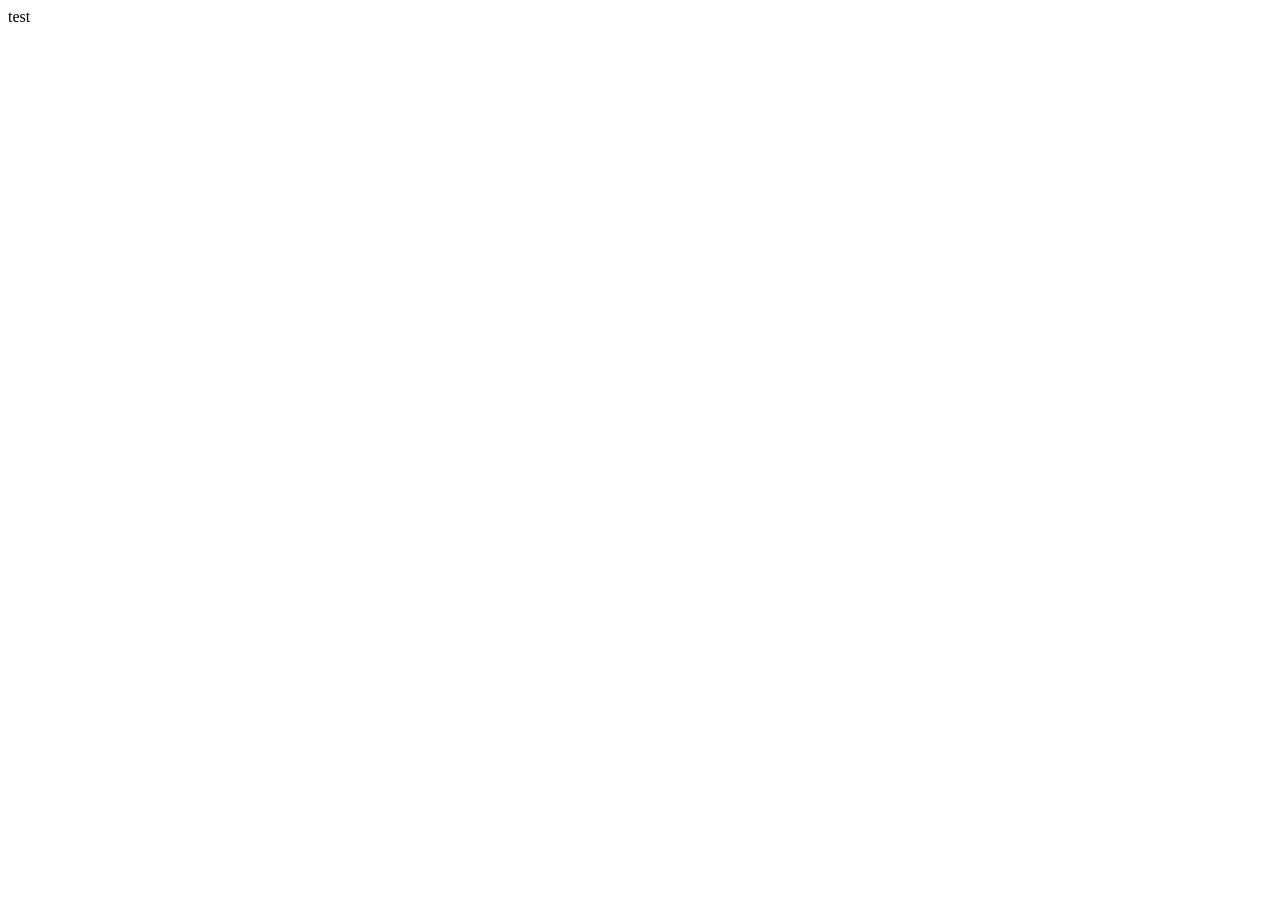
==== index.html @ 32e81f84 "test2" ====
<!DOCTYPE html>
<html lang="en">
<head>
    <meta charset="UTF-8">
    <meta name="viewport" content="width=device-width, initial-scale=1.0">
    <title>Document</title>
</head>
<body>
    <div>test</div>
</body>
</html>
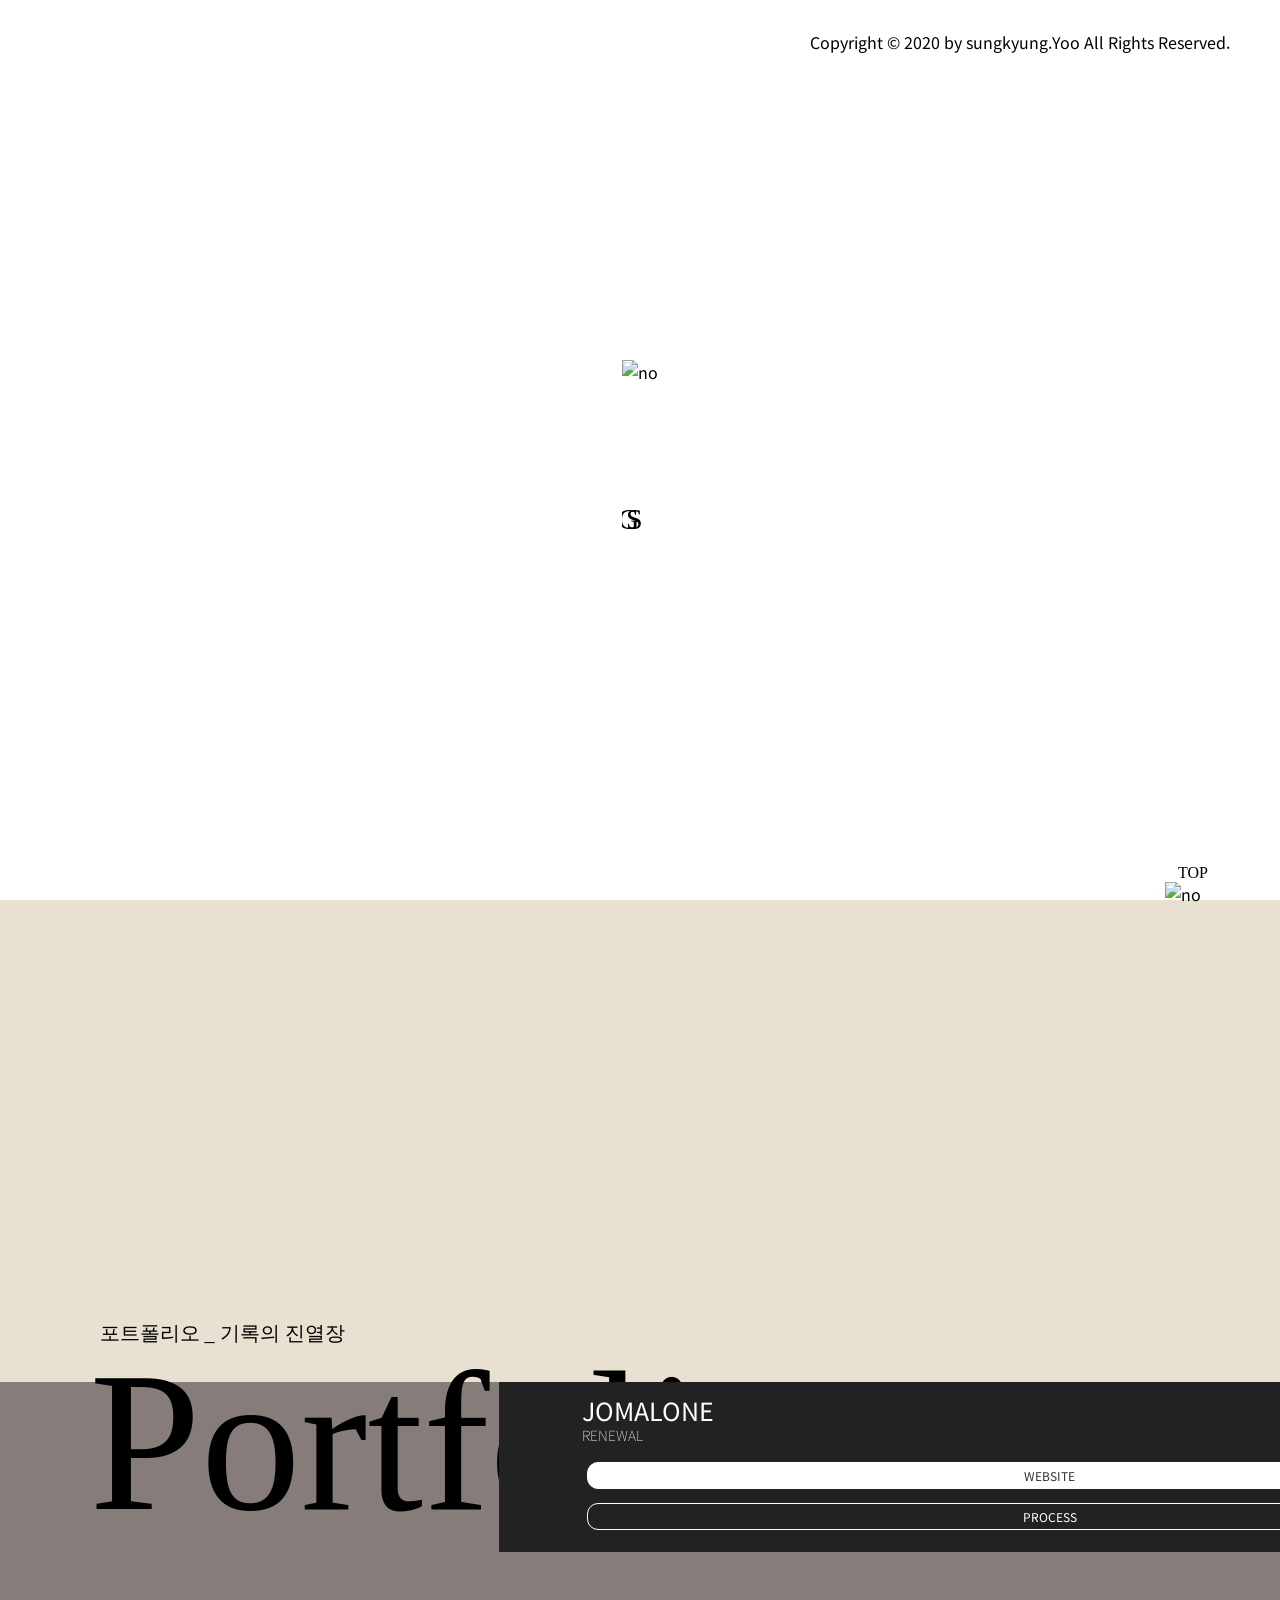
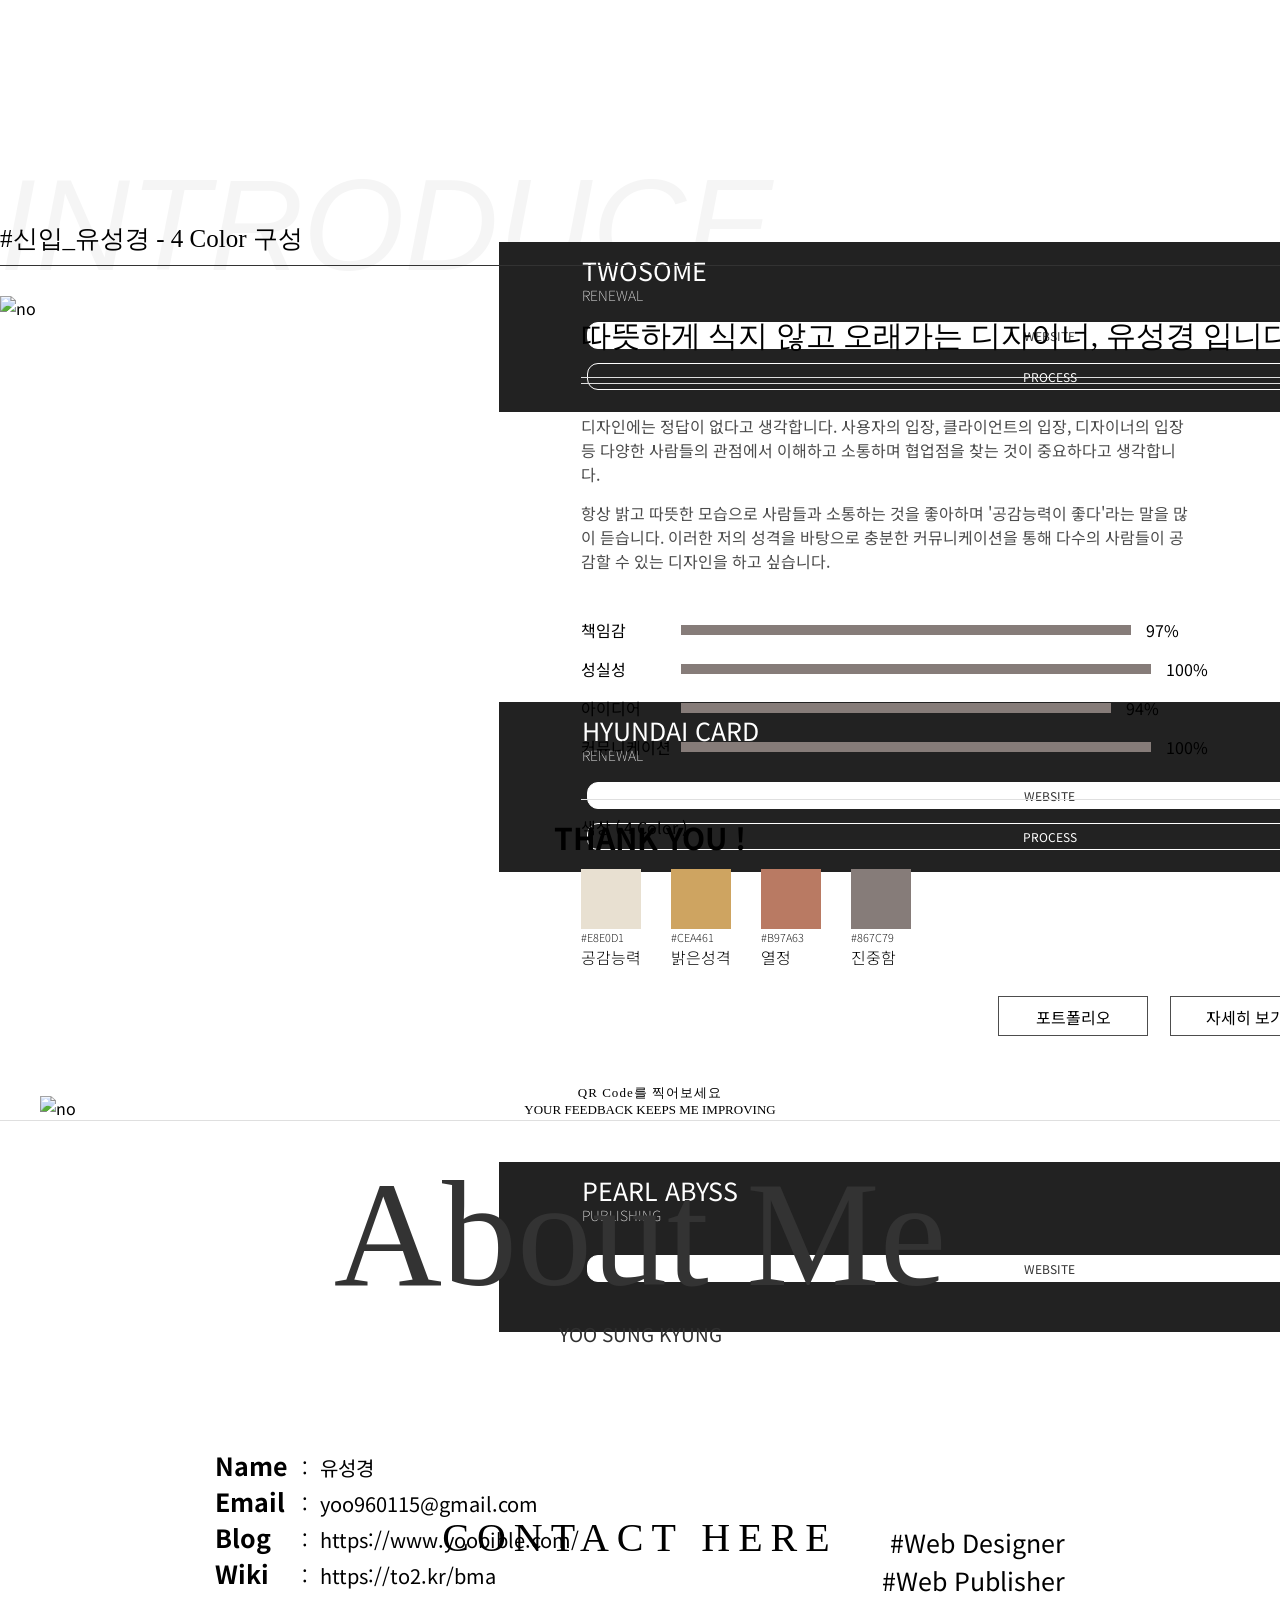
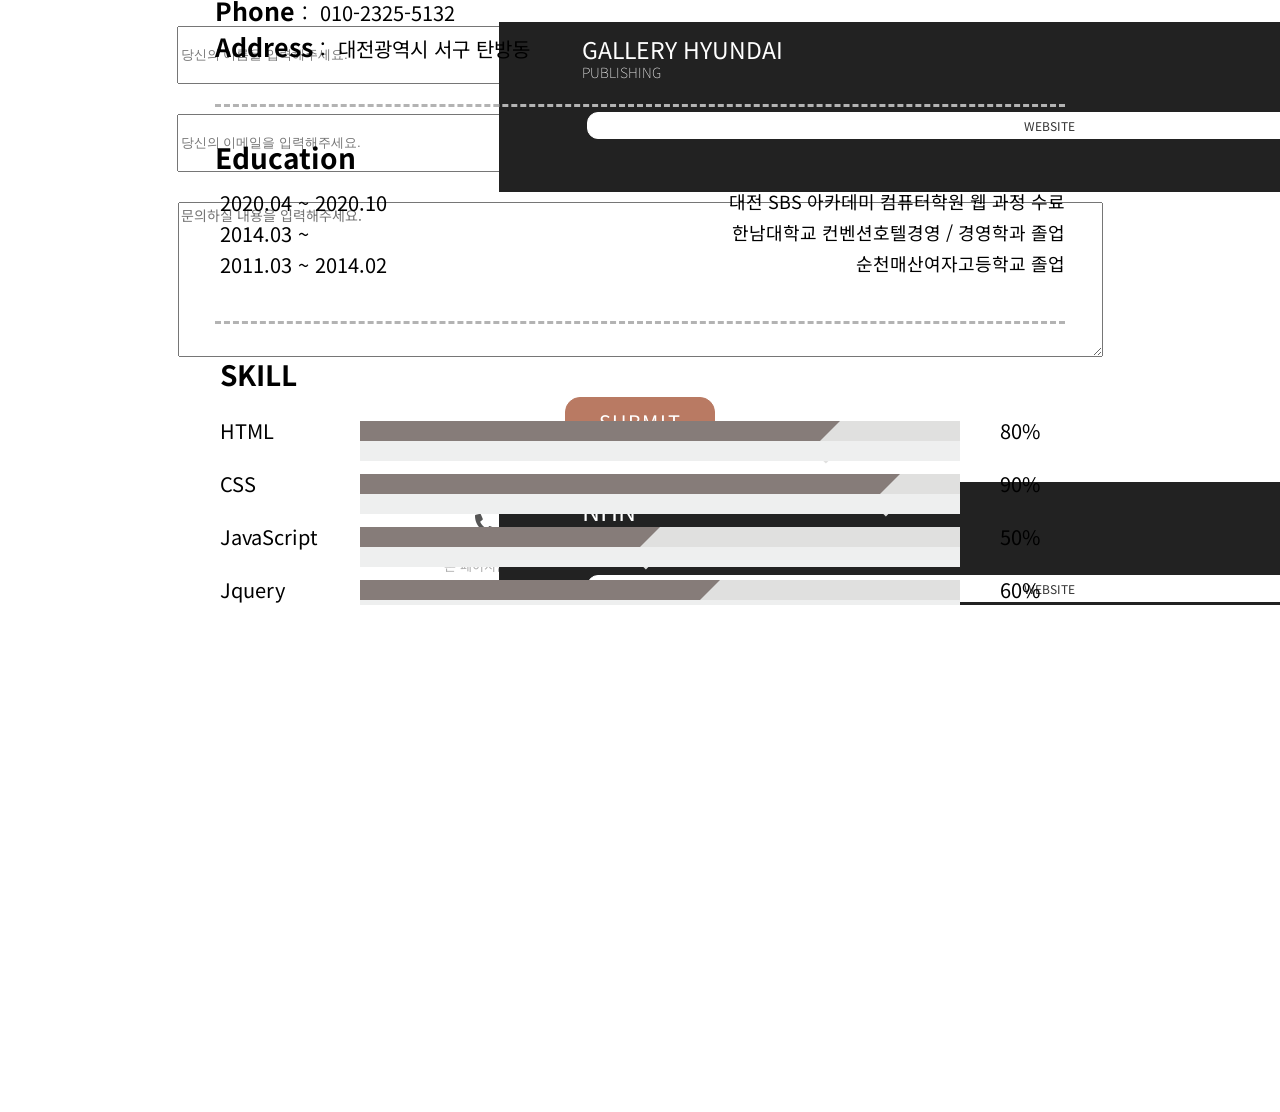
==== commit 0fa695a8: "portfolio move" ====
--- a/index.html
+++ b/index.html
@@ -1,11 +1,379 @@
 <!DOCTYPE html>
-<html lang="en">
+<html lang="ko">
+
 <head>
     <meta charset="UTF-8">
     <meta name="viewport" content="width=device-width, initial-scale=1.0">
     <title>Document</title>
+
+    <script src="https://cdnjs.cloudflare.com/ajax/libs/jquery/3.5.1/jquery.min.js"></script>
+    <script src="https://cdnjs.cloudflare.com/ajax/libs/lodash.js/4.17.20/lodash.min.js"></script>
+    <!-- Slick 불러오기 -->
+    <script src="https://cdnjs.cloudflare.com/ajax/libs/slick-carousel/1.9.0/slick.min.js"></script>
+    <link rel="stylesheet" href="https://cdnjs.cloudflare.com/ajax/libs/slick-carousel/1.9.0/slick.min.css">
+    <link rel="stylesheet" href="https://cdnjs.cloudflare.com/ajax/libs/slick-carousel/1.9.0/slick-theme.min.css">
+    <link rel="stylesheet" href="https://cdnjs.cloudflare.com/ajax/libs/font-awesome/5.14.0/css/all.min.css">
+    <link rel="stylesheet" href="resource/css/index.css">
+    <script src="resource/js/index.js"></script>
 </head>
+
 <body>
-    <div>test</div>
+    <!--메뉴바-->
+    <nav class="top-bar">
+        <ul class="flex flex-jc-e flex-ai-c">
+            <li><a href="#main">MAIN</a></li>
+            <li><a href="#portfolio">PORTFOLIO</a></li>
+            <li><a href="#aboutMe">ABOUT ME</a></li>
+            <li><a href="#contact">CONTACT</a></li>
+        </ul>
+    </nav>
+    <!--메인-->
+    <div class="main" id="main">
+        <div class="copyright">Copyright © 2020 by sungkyung.Yoo All Rights Reserved.</div>
+        <div class="light"></div>
+        <div class="main-img">
+            <img src="https://sung-kyung.github.io/img1/pf/portfolio/barcode.png" alt="no">
+            <div>PORT</div>
+            <div class="folio">FOLIO</div>
+            <div class="sung">SUNG</div>
+            <div class="kyung">KYUNG</div>
+        </div>
+    </div>
+    <!-- 포트폴리오-->
+    <div class="pf" id="portfolio">
+        <div class="left-title">
+            <p class="pf-k">포트폴리오 _ 기록의 진열장</p>
+            <p class="pf-b">Portfolio</p>
+        </div>
+        <div class="pf-wrap">
+            <div class="slider-div">
+                <div class="bn1 bn jomalone">
+                    <div class="mockup-box">
+                        <img src="https://sung-kyung.github.io/img1/pf/pf/Free_MacBook_Pro_1.png?dummy12312326"
+                            alt="no">
+                    </div>
+                    <div class="title-box">
+                        <div class="title-wrap">
+                            <p class="title">JOMALONE</p>
+                            <p class="sub">RENEWAL</p>
+                            <ul>
+                                <li class="website-btn"><a href="/portfolio/jomalone">WEBSITE</a></li>
+                                <li class="process-btn"><a href="/pf/jomalone-process.html" target="_blank">PROCESS</a>
+                                </li>
+                            </ul>
+                        </div>
+                    </div>
+                </div>
+                <div class="bn2 bn twosome">
+                    <div class="mockup-box">
+                        <img src="https://sung-kyung.github.io/img1/pf/pf/Free_MacBook_Pro_twosome.png?dummy123123"
+                            alt="no">
+                    </div>
+                    <div class="title-box">
+                        <div class="title-wrap">
+                            <p class="title">TWOSOME</p>
+                            <p class="sub">RENEWAL</p>
+                            <ul>
+                                <li class="website-btn"><a href="/portfolio/twosome">WEBSITE</a></li>
+                                <li class="process-btn"><a href="/pf/jomalone-process.html" target="_blank">PROCESS</a>
+                                </li>
+                            </ul>
+                        </div>
+                    </div>
+                </div>
+                <div class="bn3 bn hyundai">
+                    <div class="mockup-box">
+                        <img src="https://sung-kyung.github.io/img1/pf/pf/Free_MacBook_Pro_2.png" alt="no">
+                    </div>
+                    <div class="title-box">
+                        <div class="title-wrap">
+                            <p class="title">HYUNDAI CARD</p>
+                            <p class="sub">RENEWAL</p>
+                            <ul>
+                                <li class="website-btn"><a href="/portfolio/card">WEBSITE</a></li>
+                                <li class="process-btn"><a href="/pf/card-process.html" target="_blank">PROCESS</a></li>
+                            </ul>
+                        </div>
+                    </div>
+                </div>
+                <div class="bn4 bn pearl">
+                    <div class="mockup-box">
+                        <img src="https://sung-kyung.github.io/img1/pf/pf/Free_MacBook_Pro_pearl.png" alt="no">
+                    </div>
+                    <div class="title-box">
+                        <div class="title-wrap">
+                            <p class="title">PEARL ABYSS</p>
+                            <p class="sub">PUBLISHING</p>
+                            <ul>
+                                <li class="website-btn one"><a href="/portfolio/pearlabyss">WEBSITE</a></li>
+                            </ul>
+                        </div>
+                    </div>
+                </div>
+                <div class="bn5 bn gallery">
+                    <div class="mockup-box">
+                        <img src="https://sung-kyung.github.io/img1/pf/pf/Free_MacBook_Pro_gallery.png" alt="no">
+                    </div>
+                    <div class="title-box">
+                        <div class="title-wrap">
+                            <p class="title gallery">GALLERY HYUNDAI</p>
+                            <p class="sub">PUBLISHING</p>
+                            <ul>
+                                <li class="website-btn one"><a href="/portfolio/hyundai">WEBSITE</a></li>
+                            </ul>
+                        </div>
+                    </div>
+                </div>
+                <div class="bn6 bn nhn">
+                    <div class="mockup-box">
+                        <img src="https://sung-kyung.github.io/img1/pf/pf/Free_MacBook_Pro_nhn.png" alt="no">
+                    </div>
+                    <div class="title-box">
+                        <div class="title-wrap">
+                            <p class="title">NHN</p>
+                            <p class="sub">PUBLISHING</p>
+                            <ul>
+                                <li class="website-btn one"><a href="/portfolio/nhn">WEBSITE</a></li>
+                            </ul>
+                        </div>
+                    </div>
+                </div>
+                <div class="bn7 bn ezwel">
+                    <div class="mockup-box">
+                        <img src="https://sung-kyung.github.io/img1/pf/pf/Free_MacBook_Pro_ezwel.png" alt="no">
+                    </div>
+                    <div class="title-box">
+                        <div class="title-wrap">
+                            <p class="title">EZWEL</p>
+                            <p class="sub">PUBLISHING</p>
+                            <ul>
+                                <li class="website-btn one"><a href="/portfolio/ezwel">WEBSITE</a></li>
+                            </ul>
+                        </div>
+                    </div>
+                </div>
+            </div>
+        </div>
+        <div class="red-box"></div>
+    </div>
+    <!--else-->
+    <div class="intro" id="aboutMe">
+        <p class="introduce active-on-visible" data-active-on-visible-diff-y="-200">INTRODUCE</p>
+        <div class="intro-wrap">
+            <div class="intro-title">
+                <p>#신입_유성경 - 4 Color 구성</p>
+            </div>
+            <ul class="intro-box row">
+                <li class="intro-img cell"><img src="https://sung-kyung.github.io/img1/pf/pf/me-3.png" alt="no"></li>
+                <li class="intro-sub cell">
+                    <p class="intro-main-title">따뜻하게 식지 않고 오래가는 디자이너, 유성경 입니다.</p>
+                    <div class="border-bottom"></div>
+                    <div class="intro-explanation">
+                        <p class="line1 line">디자인에는 정답이 없다고 생각합니다. 사용자의 입장, 클라이언트의 입장,
+                            디자이너의 입장 등 다양한 사람들의 관점에서 이해하고 소통하며
+                            협업점을 찾는 것이 중요하다고 생각합니다. </p>
+                        <p class="line2 line">항상 밝고 따뜻한 모습으로 사람들과 소통하는 것을 좋아하며 '공감능력이 좋다'라는
+                            말을 많이 듣습니다. 이러한 저의 성격을 바탕으로 충분한 커뮤니케이션을 통해
+                            다수의 사람들이 공감할 수 있는 디자인을 하고 싶습니다.
+                        </p>
+                    </div>
+                    <ul class="intro-progress active-on-visible" data-active-on-visible-diff-y="-200">
+                        <li class="pro1 row">
+                            <p class="pro-list cell">책임감</p>
+                            <div class="cell"></div>
+                            <p class="cell">97%</p>
+                        </li>
+                        <li class="pro2 row">
+                            <p class="pro-list cell">성실성</p>
+                            <div class="cell"></div>
+                            <p class="cell">100%</p>
+                        </li>
+                        <li class="pro3 row">
+                            <p class="pro-list cell">아이디어</p>
+                            <div class="cell"></div>
+                            <p class="cell">94%</p>
+                        </li>
+                        <li class="pro4 row">
+                            <p class="pro-list cell">커뮤니케이션</p>
+                            <div class="cell"></div>
+                            <p class="cell">100%</p>
+                        </li>
+                    </ul>
+                    <div class="color-box">
+                        <p class="color-title">색상 ( 4 Color )</p>
+                        <ul class="color-ex row">
+                            <li class="cell">
+                                <div class="color color1"></div>
+                                <p class="color-name">#E8E0D1</p>
+                                <p class="color-mean">공감능력</p>
+                            </li>
+                            <li class="cell">
+                                <div class="color color2"></div>
+                                <p class="color-name">#CEA461</p>
+                                <p class="color-mean">밝은성격</p>
+                            </li>
+                            <li class="cell">
+                                <div class="color color3"></div>
+                                <p class="color-name">#B97A63</p>
+                                <p class="color-mean">열정</p>
+                            </li>
+                            <li class="cell">
+                                <div class="color color4"></div>
+                                <p class="color-name">#867C79</p>
+                                <p class="color-mean">진중함</p>
+                            </li>
+                        </ul>
+                    </div>
+                </li>
+            </ul>
+            <div class="go-btn row">
+                <div class="go-pf cell"><a href="#portfolio">포트폴리오</a></div>
+                <div class="cell"><a href="#receipt">자세히 보기</a></div>
+            </div>
+        </div>
+    </div>
+
+    <!--어바웃미-->
+    <div class="page-4" id="receipt">
+        <div class="receipt-box">
+            <img src="https://sung-kyung.github.io/img1/pf/portfolio/receipt.png?dummy123123" alt="no">
+            <div class="profile-txt-box">
+                <div class="about-me">About Me</div>
+                <div class="name">YOO SUNG KYUNG</div>
+                <div class="profile-cont">
+                    <div class="name-box pro-box">
+                        <div class="pro-title">Name</div>
+                        <div>&nbsp;: &nbsp;유성경</div>
+                    </div>
+                    <div class="Email-box pro-box">
+                        <div class="pro-title">Email</div>
+                        <div>&nbsp;: &nbsp;yoo960115@gmail.com</div>
+                    </div>
+                    <div class="Blog-box pro-box">
+                        <div class="pro-title">Blog</div>
+                        <div>&nbsp;: &nbsp;https://www.yoobible.com/</div>
+                    </div>
+                    <div class="Wiki-box pro-box">
+                        <div class="pro-title">Wiki</div>
+                        <div>&nbsp;: &nbsp;https://to2.kr/bma</div>
+                    </div>
+                    <div class="Wiki-box pro-box">
+                        <div class="pro-title">Phone</div>
+                        <div>&nbsp;: &nbsp;010-2325-5132</div>
+                    </div>
+                    <div class="Wiki-box pro-box">
+                        <div class="pro-title">Address</div>
+                        <div>&nbsp;&nbsp;&nbsp;&nbsp;: &nbsp;대전광역시 서구 탄방동</div>
+                    </div>
+                    <div class="tag-box flex flex-jc-e">
+                        <div>#Web Designer</div>
+                        <div>#Web Publisher</div>
+                    </div>
+
+                </div>
+                <div class="edu">
+                    <div class="education">Education</div>
+                    <div class="edu-box1 edu-box flex flex-jc-sb ">
+                        <div class="edu-1 flex">2020.04 ~ 2020.10</div>
+                        <span class="sbs edu-2 flex">대전 SBS 아카데미 컴퓨터학원 웹 과정 수료 </span>
+                    </div>
+                    <div class="edu-box2 edu-box flex flex-jc-sb">
+                        <div class="edu-1 flex">2014.03 ~</div>
+                        <span class="hannam edu-2 flex">한남대학교 컨벤션호텔경영 / 경영학과 졸업</span>
+                    </div>
+                    <div class="edu-box3 edu-box flex flex-jc-sb">
+                        <div class="edu-1 flex">2011.03 ~ 2014.02</div>
+                        <span class="high edu-2 flex">순천매산여자고등학교 졸업</span>
+                    </div>
+
+                </div>
+                <div class="skill visible-box active-on-visible" data-active-on-visible-diff-y="-200">
+                    <div class="skill-title">SKILL</div>
+                    <div class="html flex flex-jc-sb skill-cont">
+                        <div class="flex sk">HTML</div>
+                        <div class="flex progress pro-1">
+                            <div></div>
+                        </div>
+                        <div class="flex per">80%</div>
+                    </div>
+                    <div class="css flex flex-jc-sb skill-cont">
+                        <div class="flex sk">CSS</div>
+                        <div class="flex progress pro-2">
+                            <div></div>
+                        </div>
+                        <div class="flex per">90%</div>
+                    </div>
+                    <div class="java flex flex-jc-sb skill-cont">
+                        <div class="flex sk">JavaScript</div>
+                        <div class="flex progress pro-3">
+                            <div></div>
+                        </div>
+                        <div class="flex per">50%</div>
+                    </div>
+                    <div class="jq flex flex-jc-sb skill-cont">
+                        <div class="flex sk">Jquery</div>
+                        <div class="flex progress pro-4">
+                            <div></div>
+                        </div>
+                        <div class="flex per">60%</div>
+                    </div>
+                    <div class="photo flex flex-jc-sb skill-cont">
+                        <div class="flex sk">Photoshop</div>
+                        <div class="flex progress pro-5">
+                            <div></div>
+                        </div>
+                        <div class="flex per">90%</div>
+                    </div>
+                    <div class="illu flex flex-jc-sb skill-cont">
+                        <div class="flex sk">Illustrator</div>
+                        <div class="flex progress pro-6">
+                            <div></div>
+                        </div>
+                        <div class="flex per">90%</div>
+                    </div>
+                </div>
+            </div>
+            <div class="profile-txt-2">
+                <div class="thank">THANK YOU ! </div>
+                <div class="feedback">QR Code를 찍어보세요</div>
+                <div class="read">YOUR FEEDBACK KEEPS ME IMPROVING</div>
+            </div>
+        </div>
+
+    </div>
+
+    <!--contact-->
+    <div class="contact" id="contact">
+        <div class="page-contact">
+            <div class="phone">
+                <div class="con-txt">CONTACT HERE</div>
+            </div>
+        </div>
+        <div class="form-box">
+            <form action onsubmit="sendEmailFormSubmit(this); return false;" name="sendEmailForm">
+                <input type="hidden" name="receiverName" value="유성경">
+                <input type="hidden" name="receiverEmail" value="yoo960115@gmail.com">
+                <div id="name"><input type="text" name="senderName" placeholder="당신의 이름을 입력해주세요."></div>
+                <div id="email"><input type="email" name="senderEmail" placeholder="당신의 이메일을 입력해주세요."></div>
+                <div id="content">
+                    <textarea name="body" placeholder="문의하실 내용을 입력해주세요."></textarea>
+                </div>
+                <div id="submit">
+                    <input type="submit" value="SUBMIT">
+                </div>
+            </form>
+        </div>
+        <div class="contact-bottom flex flex-jc-c flex-ai-c">
+            <div class="hp flex-ai-c"><i class="fas fa-phone-alt"></i><span class="flex-ai-c">010-2325-5132</span></div>
+            <div class="gmail flex-ai-c"><i class="far fa-envelope"></i><span
+                    class="flex-ai-c">yoo960115@gmail.com</span></div>
+        </div>
+        <p class="notice">본 페이지는 상업적 목적이 아닌 개인 포트폴리오용으로 제작되었습니다.</p>
+    </div>
+    <div class="top-btn" onclick="window.scrollTo(0,0);">
+        <a href="#">TOP</a>
+        <img src="https://sung-kyung.github.io/img1/pf/portfolio/cart.png" alt="no">
+    </div>
 </body>
+
 </html>
--- a/resource/css/index.css
+++ b/resource/css/index.css
@@ -0,0 +1,1281 @@
+@import url('https://fonts.googleapis.com/css2?family=Noto+Sans+KR:wght@100;300;400;500;700;900&display=swap');
+
+html {
+    font-family: 'Noto Sans KR', sans-serif;
+}
+
+@font-face {
+    font-family: 'BebasNeue';
+    src: url('font/BebasNeue-Book.ttf') format('truetype');
+}
+
+@font-face {
+    font-family: 'Aurelie';
+    src: url('font/Aurelie_Smith_Script.otf') format('truetype');
+}
+
+@font-face {
+    font-family: 'Chosunilbo_myungjo';
+    src: url('https://cdn.jsdelivr.net/gh/projectnoonnu/noonfonts_one@1.0/Chosunilbo_myungjo.woff') format('woff');
+    font-weight: normal;
+    font-style: normal;
+}
+@font-face {
+    font-family: 'Helvetica';
+    src: url('font/HelveticaExtendedBlack.ttf') format('truetype');
+}
+/* 노말라이즈 */
+body,
+ul,
+li,
+h1,
+h2,
+h3,
+h4,
+h5,
+h6,
+p {
+    margin: 0;
+    padding: 0;
+    list-style: none;
+}
+
+a {
+    color: inherit;
+    text-decoration: none;
+}
+
+label[for] {
+    cursor: pointer;
+    user-select: none;
+}
+
+/* 라이브러리 */
+.block {
+    display: block;
+}
+
+.inline-block {
+    display: inline-block;
+}
+
+.absolute-left {
+    position: absolute;
+    left: 0;
+}
+
+.absolute-right {
+    position: absolute;
+    right: 0;
+}
+
+.absolute-bottom {
+    position: absolute;
+    bottom: 0;
+}
+
+.absolute-top {
+    position: absolute;
+    top: 0;
+}
+
+.absolute-center {
+    position: absolute;
+    left: 50%;
+    transform: translateX(-50%);
+}
+
+.absolute-middle {
+    position: absolute;
+    top: 50%;
+    transform: translateY(-50%);
+}
+
+.absolute-middle.absolute-center {
+    position: absolute;
+    top: 50%;
+    left: 50%;
+    transform: translateX(-50%) translateY(-50%);
+}
+
+.relative {
+    position: relative;
+}
+
+.cell {
+    float: left;
+    box-sizing: border-box;
+}
+
+.cell-right {
+    float: right;
+    box-sizing: border-box;
+}
+
+.row::after {
+    content: "";
+    display: block;
+    clear: both;
+}
+
+.clear-both {
+    clear: both;
+}
+
+.img-box>img {
+    width: 100%;
+    display: block;
+}
+
+.con {
+    margin-left: auto;
+    margin-right: auto;
+}
+
+.margin-0-auto {
+    margin-left: auto;
+    margin-right: auto;
+}
+
+.text-align-center {
+    text-align: center;
+}
+
+.text-align-right {
+    text-align: right;
+}
+
+.line-height-0 {
+    line-height: 0;
+}
+
+.line-height-0>* {
+    line-height: normal;
+}
+
+.width-30px {
+    width: 30px;
+}
+
+.width-35px {
+    width: 35px;
+}
+
+.width-40px {
+    width: 35px;
+}
+
+.width-45px {
+    width: 35px;
+}
+
+.width-50px {
+    width: 50px;
+}
+
+.width-80px {
+    width: 80px;
+}
+
+.width-100px {
+    width: 100px;
+}
+
+.width-100p {
+    width: 100%;
+}
+
+.width-60p {
+    width: 60%;
+}
+
+.width-55p {
+    width: 55%;
+}
+
+.width-50p {
+    width: 50%;
+}
+
+.width-45p {
+    width: 45%;
+}
+
+.width-40p {
+    width: 40%;
+}
+
+.width-30p {
+    width: 30%;
+}
+
+.width-35p {
+    width: 35%;
+}
+
+.width-100p-except-30px {
+    width: calc(100% - 30px);
+}
+
+.width-100p-except-35px {
+    width: calc(100% - 35px);
+}
+
+.width-100p-except-40px {
+    width: calc(100% - 40px);
+}
+
+.width-100p-except-50px {
+    width: calc(100% - 50px);
+}
+
+.width-100p-except-80px {
+    width: calc(100% - 80px);
+}
+
+.width-100p-except-100px {
+    width: calc(100% - 100px);
+}
+
+.height-100p {
+    height: 100%;
+}
+
+.height-50p {
+    height: 50%;
+}
+
+.border-box {
+    box-sizing: border-box;
+}
+
+.font-size-dot-8rem {
+    font-size: .8rem;
+}
+
+.table-row {
+    display: table;
+}
+
+.table-row.row::after {
+    display: inline;
+    clear: non;
+}
+
+.table-row>.cell {
+    float: none;
+    display: table-cell;
+}
+
+.border-red {
+    border: 10px solid red;
+}
+
+.border-green {
+    border: 10px solid green;
+}
+
+.border-blue {
+    border: 10px solid blue;
+}
+
+.border-gold {
+    border: 10px solid gold;
+}
+
+.border-pink {
+    border: 10px solid pink;
+}
+
+/* 라이브러리 - flex */
+*>.flex {
+    display: flex;
+}
+
+*>.flex-grow-1 {
+    flex-grow: 1;
+}
+
+*>.flex-jc-c {
+    justify-content: center;
+}
+
+*>.flex-jc-s {
+    justify-content: flex-start;
+}
+
+*>.flex-jc-e {
+    justify-content: flex-end;
+}
+
+*>.flex-jc-sb {
+    justify-content: space-between;
+}
+
+*>.flex-ai-c {
+    align-items: center;
+}
+
+*>.flex-ai-s {
+    align-items: flex-start;
+}
+
+*>.flex-ai-e {
+    align-items: flex-end;
+}
+
+*>.flex-as-s {
+    align-self: stretch;
+}
+
+*>.flex-as-c {
+    align-self: center;
+}
+
+*>.flex-as-s {
+    align-self: flex-start;
+}
+
+*>.flex-as-e {
+    align-self: flex-end;
+}
+
+*>.flex-column-nowrap {
+    flex-flow: column nowrap;
+}
+
+*>.flex-column-wrap {
+    flex-flow: column wrap;
+}
+
+*>.flex-row-wrap {
+    flex-flow: row wrap;
+}
+
+.flex-ch-basis-0>* {
+    flex-basis: 0;
+}
+
+*>.flex-1-0-0 {
+    flex: 1 0 0;
+}
+
+/* 커스텀 */
+html,
+body {
+    overflow-x: hidden;
+    min-width: 1280px;
+}
+
+.con {
+    min-width: 1320px;
+}
+
+/* 스크롤바 변경 */
+
+::-webkit-scrollbar {
+    width: 13px;
+}
+
+::-webkit-scrollbar-track {
+    background-color: #f1f1f1;
+}
+
+::-webkit-scrollbar-thumb {
+    background-color: #FFf;
+    border-radius: 10px;
+    border: 1px solid black;
+}
+
+::-webkit-scrollbar-thumb:hover {
+    background: #775496;
+}
+
+::-webkit-scrollbar-button:start:decrement,
+::-webkit-scrollbar-button:end:increment {
+    width: 16px;
+    height: 13px;
+    background: rgb(255, 255, 255);
+}
+
+/* 메뉴 시작 */
+.top-bar {
+    position: fixed;
+    top: 0;
+    left: 0;
+    width: 100%;
+    height: 70px;
+    z-index: 100;
+    display: none;
+    background-color: rgba(255, 255, 255, 0.5);
+    color: #222;
+    opacity: 0.8;
+}
+
+.top-bar.show {
+    display: block;
+}
+
+.top-bar>ul {
+    height: 100%;
+}
+
+.top-bar>ul>li {
+    padding: 0 20px;
+}
+
+.top-bar>ul>li:last-child {
+    padding-right: 40px;
+}
+
+.top-bar>ul>li>a {
+    display: block;
+    height: 100%;
+}
+
+/* 메뉴 끝 */
+/* 메인 시작 */
+/* html,body {
+    height:100%;
+} */
+.main {
+    width: 100%;
+    height: 100vh;
+    position: relative;
+}
+
+.main>.copyright {
+    float: right;
+    margin-top: 30px;
+    margin-right: 50px;
+}
+
+.main>.main-img {
+    display: inline-block;
+    width: auto;
+    height: 180px;
+    position: absolute;
+    top: 50%;
+    left: 50%;
+    transform: translateX(-50%)translateY(-50%);
+    overflow: hidden;
+}
+
+.main>.main-img>div {
+    display: inline-block;
+    font-family: 'BebasNeue';
+    font-size: 30px;
+    position: absolute;
+    top: 75%;
+    left: 12%;
+    padding: 7px 0;
+    letter-spacing: 0.8em;
+    animation: down .8s 2s forwards;
+    transition: transform .4s;
+    opacity: 1;
+}
+
+.main>.main-img>.folio,
+.main>.main-img>.kyung {
+    top: 75%;
+    right: 1.4%;
+    left: auto;
+    letter-spacing: 0.7em;
+}
+
+@keyframes down {
+    0% {
+        transform: translateY(0);
+        opacity: 1;
+    }
+
+    100% {
+        opacity: 0;
+        transform: translateY(50px);
+        display: none;
+    }
+}
+
+.main>.light {
+    width: 440px;
+    height: 5px;
+    position: absolute;
+    top: 40%;
+    left: 50%;
+    transform: translateX(-50%)translateY(-50%);
+    background-color: #c75f3a;
+    box-shadow: 0px 0px 20px 15px #F79374;
+    animation: blinker .9s .8s forwards;
+    animation-timing-function: cubic-bezier(.5, 0, 1, 1);
+    opacity: 0;
+}
+
+@keyframes blinker {
+    0% {
+        opacity: 0;
+        top: 40%;
+    }
+
+    50% {
+        opacity: 1;
+        top: 55%;
+    }
+
+    100% {
+        opacity: 0;
+    }
+}
+
+.main>.main-img>.sung,
+.main>.main-img>.kyung {
+    animation: up 1s 2.7s forwards;
+    opacity: 0;
+    transform: translateY(50px);
+}
+
+@keyframes up {
+    0% {
+        opacity: 0;
+        transform: translateY(50px);
+    }
+
+    100% {
+        opacity: 1;
+        transform: translateY(0);
+    }
+}
+
+.main>.main-img>.sung {
+    left: 11%;
+}
+
+.main>.main-img>.kyung {
+    letter-spacing: 0.6em;
+    right: 1.5%;
+}
+
+/* 메인 끝 */
+
+/* 포트폴리오 시작 */
+.pf {
+    width: 100%;
+    padding-top: 15%;
+    position: relative;
+    background-color: #E8E0D1;
+}
+
+.pf>.left-title {
+    position: absolute;
+    top: 60%;
+    left: 7%;
+}
+
+.pf>.left-title>.pf-k {
+    font-size: 20px;
+    padding-left: 10px;
+    font-family: 'Chosunilbo_myungjo';
+    margin-bottom: -20px;
+}
+
+.pf>.left-title>.pf-b {
+    font-size: 200px;
+    font-family: 'Aurelie';
+}
+
+.pf>.red-box {
+    width: 100%;
+    padding-top: 17%;
+    /* background-color: #FF1D25; */
+    background-color: #867C79;
+    z-index: 1;
+}
+
+.pf>.pf-wrap>.slick-slider {
+    position: static !important;
+}
+
+.pf>.pf-wrap {
+    width: 100%;
+    height: 290px;
+    padding-left: 25%;
+}
+
+.pf>.pf-wrap>.slider-div {
+    height: 450px;
+    margin-left: 14%;
+    z-index: 2;
+}
+
+.slick-track {
+    height: 480px;
+}
+
+.pf>.pf-wrap>.slider-div .slick-slide {
+    background-color: #F4F3EE;
+    width: 250px !important;
+    height: 440px;
+    margin: 0 30px;
+    position: relative;
+    box-shadow: 10px 20px 18px 8px rgba(0, 0, 0, 0.2);
+}
+
+.slick-prev {
+    position: absolute;
+    top: 47% !important;
+    left: 28% !important;
+}
+
+.slick-next {
+    position: absolute;
+    top: 55% !important;
+    left: 28% !important;
+}
+
+.slick-prev:before {
+    color: transparent !important;
+    font-size: 53px !important;
+    opacity: .5;
+    background-repeat: no-repeat;
+    background-image: url("https://Sung-kyung.github.io/img1/pf/pf/arrow_left_1.png");
+}
+
+.slick-next:before {
+    color: transparent !important;
+    font-size: 53px !important;
+    opacity: .5;
+    background-repeat: no-repeat;
+    background-image: url("https://Sung-kyung.github.io/img1/pf/pf/arrow_right_1.png");
+}
+
+.pf>.pf-wrap>.slider-div .bn {
+    position: relative;
+    overflow: hidden;
+}
+
+.pf>.pf-wrap>.slider-div .bn>.mockup-box {
+    width: 100%;
+    height: 290px;
+    position: relative;
+    cursor: pointer;
+    transition: background-color .4s;
+}
+
+.pf>.pf-wrap>.slider-div .bn>.mockup-box>img {
+    /* width:100%; */
+    padding-top: 30px;
+    height: 75%;
+    position: absolute;
+    top: 20px;
+    right: 0;
+}
+.pf>.pf-wrap>.slider-div .bn>.title-box {
+    width: 100%;
+    height: 170px;
+    color: #fff;
+    background-color: #222;
+}
+
+.pf>.pf-wrap>.slider-div .bn>.title-box .title-wrap {
+    margin: 0 auto;
+    padding: 15px 0;
+    width: 85%;
+}
+
+.pf>.pf-wrap>.slider-div .bn>.title-box .title {
+    font-size: 25px;
+    line-height: 1.1;
+}
+
+.pf>.pf-wrap>.slider-div .bn>.title-box .sub {
+    font-weight: 100;
+    font-size: 14px;
+}
+
+.pf>.pf-wrap>.slider-div .bn>.title-box .title.gallery {
+    font-size: 23px;
+}
+
+.pf>.pf-wrap>.slider-div .bn>.title-box ul {
+    padding-top: 10px;
+}
+
+.pf>.pf-wrap>.slider-div .bn>.title-box ul>li {
+    text-align: center;
+    padding: 7px 0;
+}
+
+.pf>.pf-wrap>.slider-div .bn>.title-box ul>.website-btn>a {
+    background-color: #fff;
+    color: #333;
+}
+
+.pf>.pf-wrap>.slider-div .bn>.title-box ul>.website-btn.one {
+    padding-top: 20px;
+}
+
+.pf>.pf-wrap>.slider-div .bn>.title-box ul>li>a {
+    display: block;
+    padding: 4px 0;
+    font-size: 12px;
+    border: 1px solid white;
+    margin: 0 5px;
+    border-radius: 11px;
+}
+
+/* 포트폴리오 끝 */
+
+
+/* 3페이지 시작 */
+.intro {
+    padding-top: 15%;
+    width: 100%;
+    position: relative;
+}
+.introduce {
+    font-family: 'Helvetica';
+    font-size:130px;
+    position: absolute;
+    top:150px;
+    left:-1000px;
+    color:#dfdfdf;
+    opacity: 0.3;
+    z-index: -2;
+    font-style: italic;
+    transition: left .7s;
+}
+.introduce.active {
+    left:0;
+}
+.intro-wrap {
+    width: 1320px;
+    margin: 0 auto;
+}
+.intro-title {
+    width:100%;
+    padding-top:30px;
+    border-bottom:1px solid #333;
+}
+.intro-title > p {
+    font-family: 'Chosunilbo_myungjo';
+    font-size:25px;
+    padding-bottom:10px;
+}
+.intro-box {
+    height:650px;
+    padding-top:30px;
+}
+.intro-box > .intro-img {
+    width:40%;
+    height:100%;
+    margin-right:4%;
+}
+.intro-box > .intro-img > img {
+    width:100%;
+    display: block;
+}
+.intro-box > .intro-sub {
+    width:56%;
+    height:100%;
+}
+.intro-box > .intro-sub > .intro-main-title {
+    font-family: 'Chosunilbo_myungjo';
+    font-size:30px;
+    padding:20px 0;
+    border-bottom:1px solid #dfdfdf;
+}
+.intro-box > .intro-sub > .border-bottom {
+    width:100%;
+    height:1px;
+    background-color: #dfdfdf;
+    margin-top:5px;
+}
+.intro-box > .intro-sub > .intro-explanation {
+    width:83%;
+    color:#4D4D4D;
+    padding-top:30px;
+}
+.intro-box > .intro-sub > .intro-explanation > .line2 {
+    padding-top:15px;
+}
+.intro-box > .intro-sub > .intro-progress {
+    padding-top:30px;
+}
+.intro-box > .intro-sub > .intro-progress > li {
+    padding-top:15px;
+}
+.intro-box > .intro-sub > .intro-progress > li > .pro-list {
+    width:100px;
+}
+.intro-box > .intro-sub > .intro-progress > li > div {
+    width:0;
+    height:10px;
+    margin-top:7px;
+    margin-right:15px;
+    transition:width .5s;
+    background-color: #867C79;
+}
+.intro-box > .intro-sub > .intro-progress.active > li > div {
+    width:450px;
+}
+.intro-box > .intro-sub > .intro-progress.active > .pro2 > div {
+    width:470px;
+}
+.intro-box > .intro-sub > .intro-progress.active > .pro3 > div {
+    width:430px;
+}
+.intro-box > .intro-sub > .intro-progress.active > .pro4 > div {
+    width:470px;
+}
+.intro-box > .intro-sub > .color-box {
+    padding-top:40px;
+}
+.intro-box > .intro-sub > .color-box > p {
+    width:100%;
+    padding:15px 0 10px 0;
+    border-top:1px solid #dfdfdf;
+}
+.intro-box > .intro-sub > .color-box > .color-ex {
+    width:50%;
+    padding-top:20px;
+}
+.intro-box > .intro-sub > .color-box > .color-ex > li > .color {
+    width:60px;
+    height:60px;
+    margin-right:30px;
+    background-color: #E8E0D1;
+}
+.intro-box > .intro-sub > .color-box > .color-ex > li > .color2 {
+    background-color: #CEA461;
+}
+.intro-box > .intro-sub > .color-box > .color-ex > li > .color3 {
+    background-color: #B97A63;
+}
+.intro-box > .intro-sub > .color-box > .color-ex > li > .color4 {
+    background-color: #867C79;
+}
+.intro-box > .intro-sub > .color-box > .color-ex > li > .color-name {
+    font-size:11px;
+    font-weight: 200;
+}
+.intro-box > .intro-sub > .color-box > .color-ex > li > .color-mean {
+    font-weight: 300;
+}
+.go-btn {
+    position: relative;
+    height:90px;
+    text-align: center;
+}
+.go-btn > div {
+    position: absolute;
+    bottom:0;
+    right:0;
+    width:150px;
+    height:40px;
+    border:1px solid #4d4d4d;
+}
+.go-btn > div > a {
+    display: block;
+    padding-top:8px;
+    transition: backgrond-color .3s;
+}
+.go-btn > .go-pf {
+    right:13%;
+}
+.go-btn > div:hover {
+    color:#fff;
+    background-color: #CEA461;
+    border:1px solid transparent;
+}
+/* 3페이지 끝 */
+
+/* 4페이지 시작 */
+.page-4 {
+    width: 100%;
+}
+
+.page-4 .receipt-box {
+    position: relative;
+    margin-top: 60px;
+    max-width: 1200px;
+    margin-left: auto;
+    margin-right: auto;
+}
+
+.page-4 .receipt-box>img {
+    display: block;
+    width: 100%;
+    z-index: -1;
+}
+
+.page-4 .receipt-box>.profile-txt-box {
+    position: absolute;
+    max-width: 850px;
+    width: 100%;
+    top: 8%;
+    left: 50%;
+    transform: translateX(-50%);
+    z-index: 1;
+}
+
+@media (max-width: 970px) {
+    .page-4 .receipt-box>.profile-txt-box {
+        max-width: 700px;
+    }
+}
+
+.page-4 .receipt-box>.profile-txt-box>.about-me {
+    font-family: 'hey August';
+    font-size: 150px;
+    color: #333;
+    text-align: center;
+    padding-top: 50px;
+}
+
+.page-4 .receipt-box>.profile-txt-box>.name {
+    text-align: center;
+    font-size: 19px;
+    color: #303030;
+}
+
+.page-4 .receipt-box>.profile-txt-box>.profile-cont {
+    border-bottom: 3px dashed #b3b3b3;
+    position: relative;
+    font-size: 18px;
+    margin-top: 100px;
+    padding-bottom: 40px;
+    line-height: 1.45;
+}
+
+.page-4 .receipt-box>.profile-txt-box>.profile-cont .pro-box div {
+    display: inline-block;
+}
+
+.page-4 .receipt-box>.profile-txt-box>.profile-cont .pro-box div:first-child {
+    font-weight: bold;
+    font-size: 25px;
+    width: 76px;
+}
+
+.page-4 .receipt-box>.profile-txt-box>.profile-cont .pro-box div:last-child {
+    font-size: 20px;
+}
+
+.page-4 .receipt-box>.profile-txt-box>.profile-cont .tag-box div {
+    position: absolute;
+    top: 30%;
+    right: 0;
+    display: block;
+    font-size: 25px;
+}
+
+.page-4 .receipt-box>.profile-txt-box>.profile-cont .tag-box div:last-child {
+    top: 45%;
+}
+
+.page-4 .receipt-box>.profile-txt-box>.edu {
+    border-bottom: 3px dashed #b3b3b3;
+    position: relative;
+    padding-bottom: 22px;
+    padding-top: 22px;
+}
+
+.page-4 .receipt-box>.profile-txt-box>.edu .education,
+.page-4 .receipt-box>.profile-txt-box>.edu>.certificate {
+    font-size: 28px;
+    font-weight: bold;
+    padding-top: 8px;
+    padding-bottom: 10px;
+}
+
+.page-4 .receipt-box>.profile-txt-box .edu-box {
+    padding: 1px 0;
+    padding-left: 5px;
+}
+
+.page-4 .receipt-box>.profile-txt-box .edu-box .edu-1,
+.page-4 .receipt-box>.profile-txt-box>.edu .cer-box .date {
+    font-size: 20px;
+}
+
+.page-4 .receipt-box>.profile-txt-box .edu-box .edu-2,
+.page-4 .receipt-box>.profile-txt-box>.edu .cer-box .cer {
+    font-size: 18px;
+}
+
+.page-4 .receipt-box>.profile-txt-box>.edu>.certificate {
+    padding-top: 20px;
+}
+
+.page-4 .receipt-box>.profile-txt-box>.edu .cer-box {
+    padding: 1px 0;
+    padding-left: 5px;
+}
+
+.page-4 .receipt-box>.profile-txt-box>.edu .cer-box>div {
+    display: block;
+}
+
+.page-4 .receipt-box>.profile-txt-box>.edu .cer {
+    padding: 2px 0;
+}
+
+.page-4 .receipt-box>.profile-txt-box>.skill {
+    padding-left: 5px;
+}
+
+.page-4 .receipt-box>.profile-txt-box>.edu>div:last-child {
+    padding-bottom: 20px;
+}
+
+.page-4 .receipt-box>.profile-txt-box>.skill>.skill-title {
+    font-size: 28px;
+    font-weight: bold;
+    padding-top: 30px;
+    padding-bottom: 10px;
+}
+
+.page-4 .receipt-box>.profile-txt-box>.skill .skill-cont {
+    padding: 12px 0;
+    font-size: 20px;
+}
+
+.page-4 .receipt-box>.profile-txt-box>.skill .skill-cont>.sk {
+    width: 100px;
+    height: auto;
+}
+
+.page-4 .receipt-box>.profile-txt-box>.skill .skill-cont>.per {
+    padding-right: 25px;
+}
+
+.page-4 .receipt-box>.profile-txt-box>.skill .skill-cont>.progress {
+    position: relative;
+    width: 600px;
+    height: 20px;
+    background-color: #E0E0DF;
+    align-self: center;
+}
+
+.page-4 .receipt-box>.profile-txt-box>.skill .skill-cont>.progress>div {
+    content: "";
+    display: block;
+    width: 0;
+    transition: width 1.5s;
+    box-sizing: border-box;
+    background-color: #867C79;
+    position: relative;
+}
+
+.page-4 .receipt-box>.profile-txt-box>.skill .skill-cont>.progress::after {
+    content: "";
+    position: absolute;
+    top: 100%;
+    left: 0;
+    width: 100%;
+    background-color: #eeefef;
+    height: 20px;
+}
+
+.page-4 .receipt-box>.profile-txt-box>.skill .skill-cont>.progress>div::after {
+    content: "";
+    display: block;
+    position: absolute;
+    width: 40px;
+    height: 20px;
+    background-color: #E0E0DF;
+    right: 0;
+    transform-origin: top right;
+    transform: rotate(-45deg);
+}
+
+.page-4 .receipt-box>.profile-txt-box>.skill.active .skill-cont>.pro-1>div {
+    width: 80%;
+}
+
+.page-4 .receipt-box>.profile-txt-box>.skill.active .skill-cont>.pro-2>div {
+    width: 90%;
+}
+
+.page-4 .receipt-box>.profile-txt-box>.skill.active .skill-cont>.pro-3>div {
+    width: 50%;
+}
+
+.page-4 .receipt-box>.profile-txt-box>.skill.active .skill-cont>.pro-4>div {
+    width: 60%;
+}
+
+.page-4 .receipt-box>.profile-txt-box>.skill.active .skill-cont>.pro-5>div {
+    width: 90%;
+}
+
+.page-4 .receipt-box>.profile-txt-box>.skill.active .skill-cont>.pro-6>div {
+    width: 90%;
+}
+
+.page-4 .receipt-box>.profile-txt-2 {
+    max-width: 900px;
+    position: absolute;
+    bottom: 6.5%;
+    left: 50%;
+    transform: translateX(-50%);
+}
+
+.page-4 .receipt-box>.profile-txt-2>.thank {
+    text-align: center;
+    font-size: 30px;
+    font-weight: 700;
+    padding-left: 20px;
+}
+
+.page-4 .receipt-box>.profile-txt-2>.feedback {
+    text-align: center;
+    padding-top: 225px;
+    padding-left: 20px;
+    letter-spacing: 0.08em;
+    white-space: nowrap;
+    font-family: 'Myriad Pro';
+    font-size: 13px;
+}
+
+.page-4 .receipt-box>.profile-txt-2>.read {
+    font-family: 'Myriad light';
+    padding-left: 20px;
+    font-size: 13px;
+}
+
+@media (max-width:970px) {
+    .page-4 .receipt-box>.profile-txt-2 {
+        max-width: 700px;
+        bottom: 5%;
+    }
+
+    .page-4 .receipt-box>.profile-txt-2>.feedback {
+        padding-top: 130px;
+    }
+}
+
+/* 4페이지 끝 */
+
+/* contact 페이지 시작 */
+.page-contact {
+    width: 100%;
+    border-top: 1px solid #dfdfdf;
+    padding-bottom: 40px;
+    position: relative;
+}
+
+.page-contact>.phone {
+    margin-left: auto;
+    margin-right: auto;
+    display: block;
+    background-image: url(https://sung-kyung.github.io/img1/pf/portfolio/phone.png);
+    background-repeat: no-repeat;
+    background-size: contain;
+    background-position: center;
+    width: 100%;
+    height: 400px;
+}
+
+.page-contact>.phone>.con-txt {
+    position: absolute;
+    bottom: 0;
+    left: 50%;
+    transform: translateX(-50%);
+    font-family: 'BebasNeue';
+    font-size: 40px;
+    letter-spacing: 0.2em;
+}
+
+.form-box {
+    display: block;
+    padding: 50px 0;
+    text-align: center;
+}
+
+.form-box>form>#name>input,
+.form-box>form>#email>input {
+    width: 919px;
+    height: 52px;
+}
+
+input {
+    margin: 15px 0;
+}
+
+.form-box>form>#content>textarea {
+    width: 919px;
+    height: 149px;
+    margin: 15px 0;
+    font-family: 'Noto Sans KR', sans-serif;
+    font-size: 14px;
+}
+
+.form-box>form>#submit>input {
+    background-color: #B97A63;
+    width: 150px;
+    height: 50px;
+    margin-top: 20px;
+    border: 1px solid #B97A63;
+    border-radius: 15px;
+    box-shadow: 0 2px 2px rgba(255, 255, 255, .5);
+    color: #fff;
+    font-size: 20px;
+    letter-spacing: 0.08em;
+    font-family: 'Noto Sans KR', sans-serif;
+    cursor: pointer;
+}
+
+.form-box>form>#submit>input:hover {
+    background-color: #fff;
+    color: #333;
+    border: 1px solid #333;
+}
+
+.notice {
+    text-align: center;
+    color: #afafaf;
+    padding-bottom: 30px;
+    padding-top: 20px;
+    font-size: 13px;
+}
+
+.contact-bottom>div {
+    color: #555555;
+}
+
+.contact-bottom>div>span {
+    font-size: 14px;
+}
+
+.contact-bottom>div>i {
+    font-size: 20px;
+    padding: 0 20px;
+    color: #555555;
+}
+
+/* contact 페이지 끝 */
+
+/* top버튼 */
+.top-btn {
+    position: fixed;
+    width: 100px;
+    height: auto;
+    bottom: -6px;
+    right: 15px;
+    cursor: pointer;
+    z-index: 999;
+}
+
+.top-btn>a {
+    display: block;
+    width: 50px;
+    text-align: center;
+    font-family: 'Myriad Pro';
+    padding-left: 3px;
+}
+
+.top-btn>img {
+    width: 50px;
+}
+
+/* top버튼 끝 */
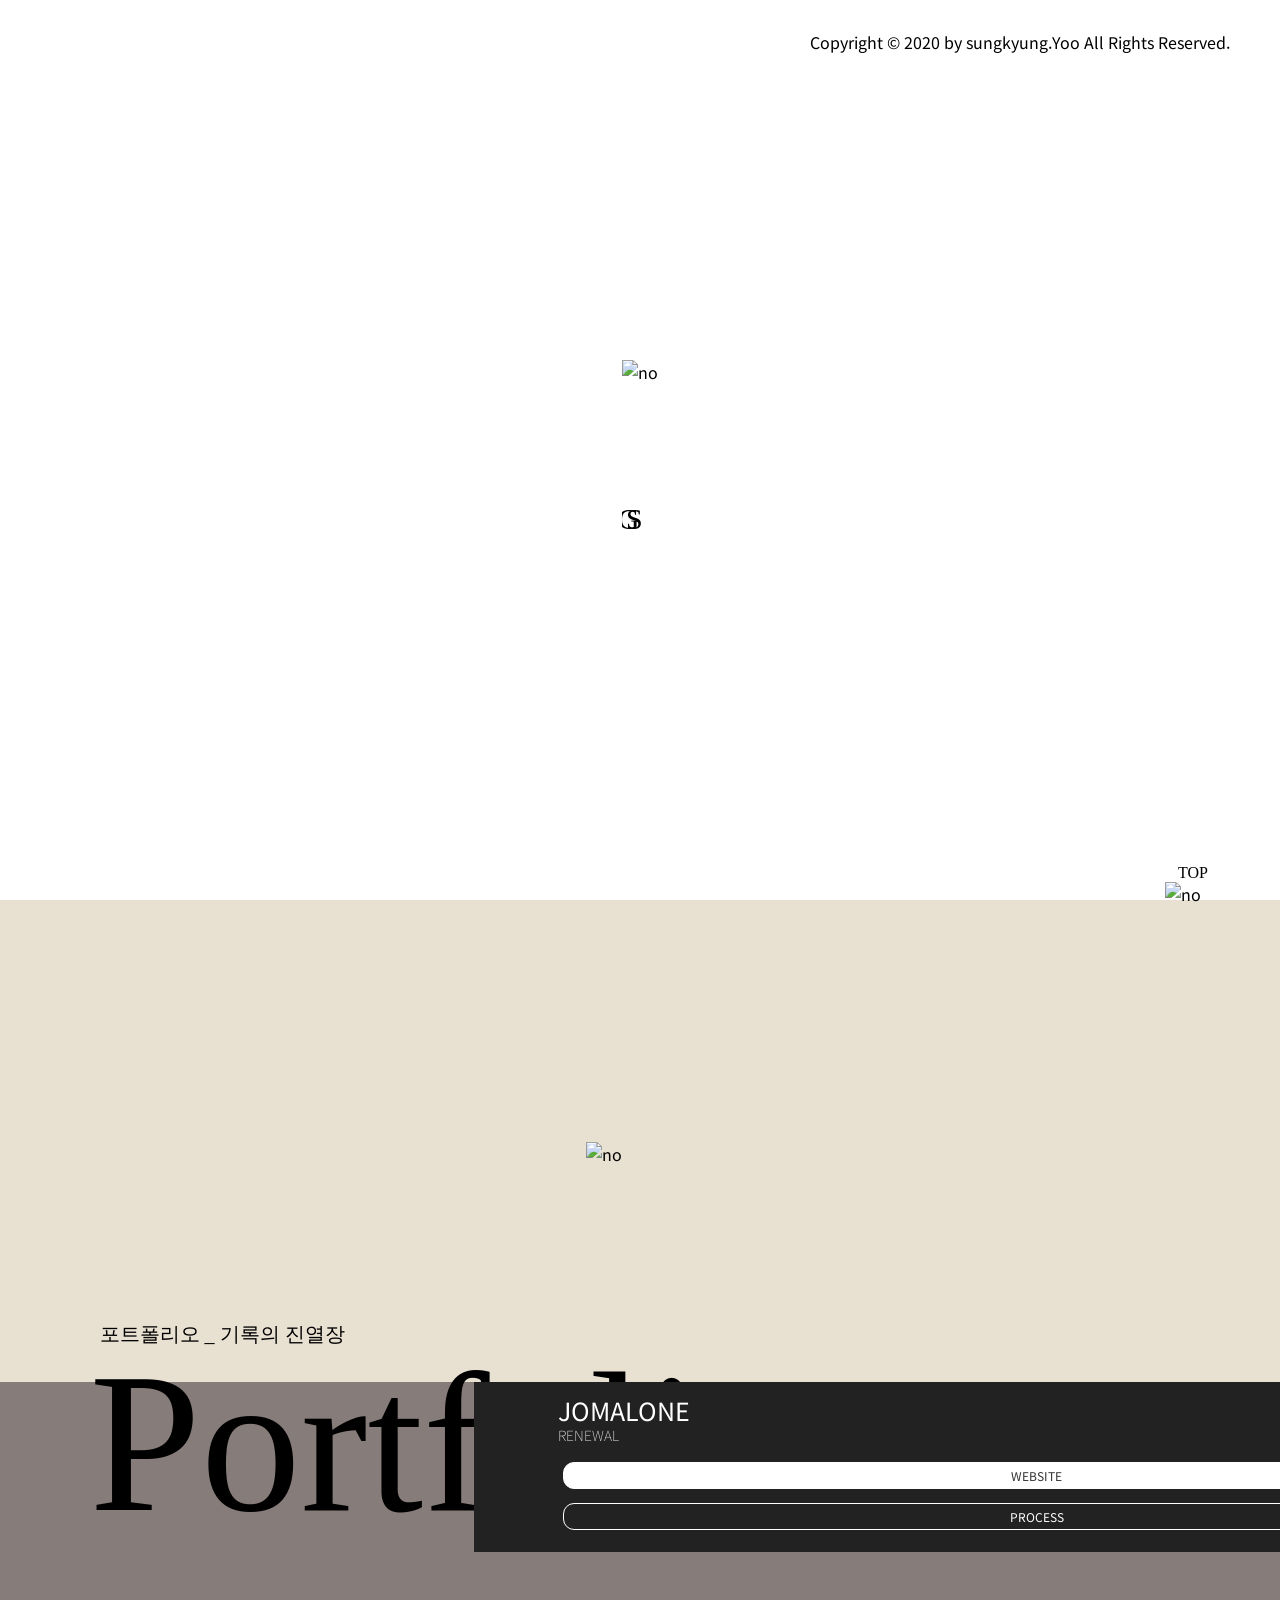
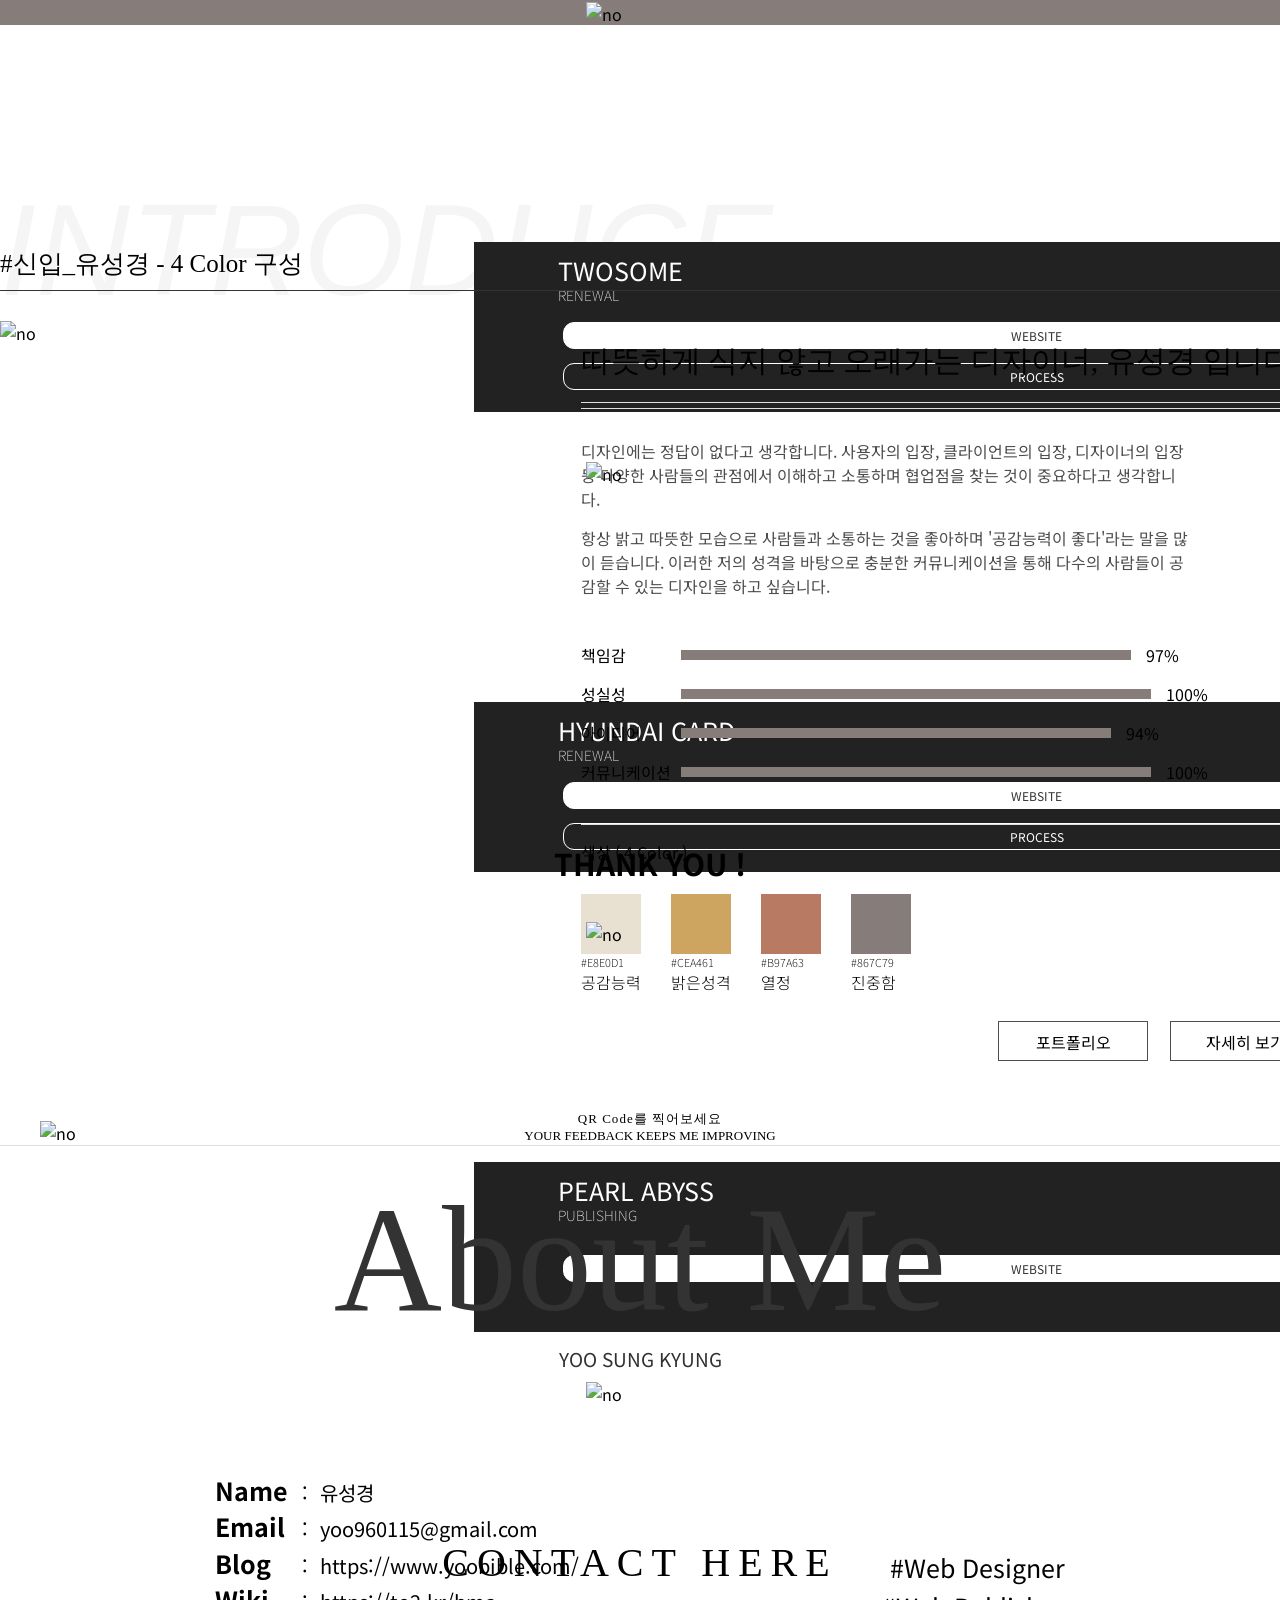
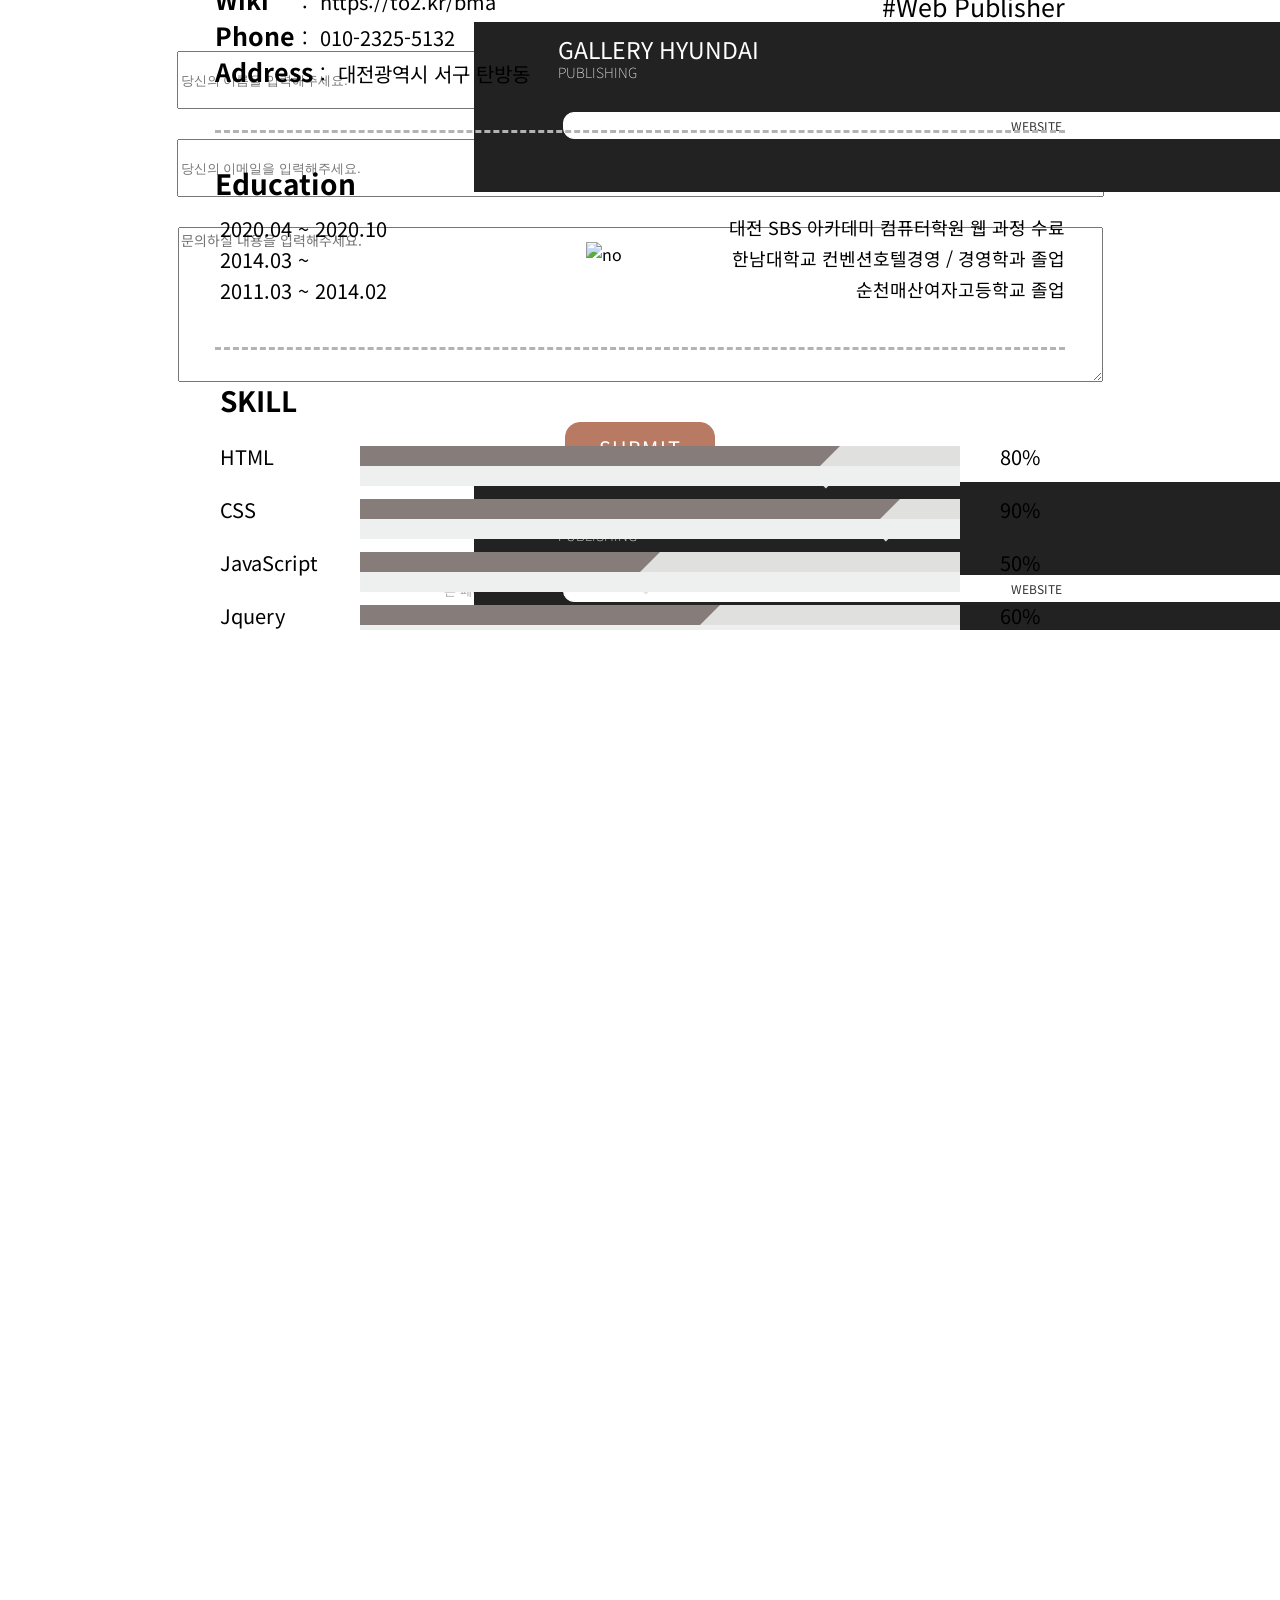
==== commit fd478d1b: "새로운 포폴 등록" ====
--- a/index.html
+++ b/index.html
@@ -4,7 +4,7 @@
 <head>
     <meta charset="UTF-8">
     <meta name="viewport" content="width=device-width, initial-scale=1.0">
-    <title>Document</title>
+    <title>유성경의 포트폴리오</title>
 
     <script src="https://cdnjs.cloudflare.com/ajax/libs/jquery/3.5.1/jquery.min.js"></script>
     <script src="https://cdnjs.cloudflare.com/ajax/libs/lodash.js/4.17.20/lodash.min.js"></script>
@@ -12,12 +12,23 @@
     <script src="https://cdnjs.cloudflare.com/ajax/libs/slick-carousel/1.9.0/slick.min.js"></script>
     <link rel="stylesheet" href="https://cdnjs.cloudflare.com/ajax/libs/slick-carousel/1.9.0/slick.min.css">
     <link rel="stylesheet" href="https://cdnjs.cloudflare.com/ajax/libs/slick-carousel/1.9.0/slick-theme.min.css">
+
     <link rel="stylesheet" href="https://cdnjs.cloudflare.com/ajax/libs/font-awesome/5.14.0/css/all.min.css">
-    <link rel="stylesheet" href="resource/css/index.css">
-    <script src="resource/js/index.js"></script>
+    <link rel="stylesheet" href="./resources/css/index.css">
+    <script src="./resources/js/index.js"></script>
 </head>
 
 <body>
+<body>
+    <!--loading-->
+    <div id="loader">
+        <div class="load"></div>
+    </div>
+    <script>
+        window.onload = function () {
+            $('#loader').fadeOut();
+        }
+    </script>
     <!--메뉴바-->
     <nav class="top-bar">
         <ul class="flex flex-jc-e flex-ai-c">
@@ -32,7 +43,7 @@
         <div class="copyright">Copyright © 2020 by sungkyung.Yoo All Rights Reserved.</div>
         <div class="light"></div>
         <div class="main-img">
-            <img src="https://sung-kyung.github.io/img1/pf/portfolio/barcode.png" alt="no">
+            <img src="https://cdn.jsdelivr.net/gh/Sung-kyung/img1/pf/portfolio/barcode.png" alt="no">
             <div>PORT</div>
             <div class="folio">FOLIO</div>
             <div class="sung">SUNG</div>
@@ -49,15 +60,21 @@
             <div class="slider-div">
                 <div class="bn1 bn jomalone">
                     <div class="mockup-box">
-                        <img src="https://sung-kyung.github.io/img1/pf/pf/Free_MacBook_Pro_1.png?dummy12312326"
+                        <img src="https://cdn.jsdelivr.net/gh/Sung-kyung/img1/pf/pf/Free_MacBook_Pro_1.png?dummy12312326"
                             alt="no">
+                        <ul class="participation">
+                            <li class="responsive">Responsive</li>
+                            <li>기획 : 100%</li>
+                            <li>디자인 : 100%</li>
+                            <li>퍼블리싱 : 100%</li>
+                        </ul>
                     </div>
                     <div class="title-box">
                         <div class="title-wrap">
                             <p class="title">JOMALONE</p>
                             <p class="sub">RENEWAL</p>
                             <ul>
-                                <li class="website-btn"><a href="/portfolio/jomalone">WEBSITE</a></li>
+                                <li class="website-btn"><a href="/portfolio/jomalone" target="_blank">WEBSITE</a></li>
                                 <li class="process-btn"><a href="/pf/jomalone-process.html" target="_blank">PROCESS</a>
                                 </li>
                             </ul>
@@ -66,31 +83,40 @@
                 </div>
                 <div class="bn2 bn twosome">
                     <div class="mockup-box">
-                        <img src="https://sung-kyung.github.io/img1/pf/pf/Free_MacBook_Pro_twosome.png?dummy123123"
+                        <img src="https://cdn.jsdelivr.net/gh/Sung-kyung/img1/pf/pf/Free_MacBook_Pro_twosome.png?dummy123123"
                             alt="no">
+                            <ul class="participation">
+                            <li>기획 : 100%</li>
+                            <li>디자인 : 100%</li>
+                            <li>퍼블리싱 : 100%</li>
+                        </ul>
                     </div>
                     <div class="title-box">
                         <div class="title-wrap">
                             <p class="title">TWOSOME</p>
                             <p class="sub">RENEWAL</p>
                             <ul>
-                                <li class="website-btn"><a href="/portfolio/twosome">WEBSITE</a></li>
-                                <li class="process-btn"><a href="/pf/jomalone-process.html" target="_blank">PROCESS</a>
-                                </li>
+                                <li class="website-btn"><a href="/portfolio/twosome" target="_blank">WEBSITE</a></li>
+                                <li class="process-btn"><a href="/pf/twosome-process.html" target="_blank">PROCESS</a></li>
                             </ul>
                         </div>
                     </div>
                 </div>
                 <div class="bn3 bn hyundai">
                     <div class="mockup-box">
-                        <img src="https://sung-kyung.github.io/img1/pf/pf/Free_MacBook_Pro_2.png" alt="no">
+                        <img src="https://cdn.jsdelivr.net/gh/Sung-kyung/img1/pf/pf/Free_MacBook_Pro_2.png" alt="no">
+                        <ul class="participation">
+                            <li>기획 : 100%</li>
+                            <li>디자인 : 100%</li>
+                            <li>퍼블리싱 : 80%</li>
+                        </ul>
                     </div>
                     <div class="title-box">
                         <div class="title-wrap">
                             <p class="title">HYUNDAI CARD</p>
                             <p class="sub">RENEWAL</p>
                             <ul>
-                                <li class="website-btn"><a href="/portfolio/card">WEBSITE</a></li>
+                                <li class="website-btn"><a href="/portfolio/card" target="_blank">WEBSITE</a></li>
                                 <li class="process-btn"><a href="/pf/card-process.html" target="_blank">PROCESS</a></li>
                             </ul>
                         </div>
@@ -98,56 +124,104 @@
                 </div>
                 <div class="bn4 bn pearl">
                     <div class="mockup-box">
-                        <img src="https://sung-kyung.github.io/img1/pf/pf/Free_MacBook_Pro_pearl.png" alt="no">
+                        <img src="https://cdn.jsdelivr.net/gh/Sung-kyung/img1/pf/pf/Free_MacBook_Pro_pearl.png" alt="no">
+                        <ul class="participation">
+                            <li class="responsive">Responsive</li>
+                            <li>퍼블리싱 : 100%</li>
+                        </ul>
                     </div>
                     <div class="title-box">
                         <div class="title-wrap">
                             <p class="title">PEARL ABYSS</p>
                             <p class="sub">PUBLISHING</p>
                             <ul>
-                                <li class="website-btn one"><a href="/portfolio/pearlabyss">WEBSITE</a></li>
+                                <li class="website-btn one"><a href="/portfolio/pearlabyss" target="_blank">WEBSITE</a></li>
                             </ul>
                         </div>
                     </div>
                 </div>
                 <div class="bn5 bn gallery">
                     <div class="mockup-box">
-                        <img src="https://sung-kyung.github.io/img1/pf/pf/Free_MacBook_Pro_gallery.png" alt="no">
+                        <img src="https://cdn.jsdelivr.net/gh/Sung-kyung/img1/pf/pf/Free_MacBook_Pro_gallery.png" alt="no">
+                        <ul class="participation">
+                            <li class="responsive">Responsive</li>
+                            <li>퍼블리싱 : 90%</li>
+                        </ul>
                     </div>
                     <div class="title-box">
                         <div class="title-wrap">
                             <p class="title gallery">GALLERY HYUNDAI</p>
                             <p class="sub">PUBLISHING</p>
                             <ul>
-                                <li class="website-btn one"><a href="/portfolio/hyundai">WEBSITE</a></li>
+                                <li class="website-btn one"><a href="/portfolio/hyundai" target="_blank">WEBSITE</a></li>
                             </ul>
                         </div>
                     </div>
                 </div>
                 <div class="bn6 bn nhn">
                     <div class="mockup-box">
-                        <img src="https://sung-kyung.github.io/img1/pf/pf/Free_MacBook_Pro_nhn.png" alt="no">
+                        <img src="https://cdn.jsdelivr.net/gh/Sung-kyung/img1/pf/pf/Free_MacBook_Pro_nhn.png" alt="no">
+                        <ul class="participation">
+                            <li>퍼블리싱 : 100%</li>
+                        </ul>
                     </div>
                     <div class="title-box">
                         <div class="title-wrap">
                             <p class="title">NHN</p>
                             <p class="sub">PUBLISHING</p>
                             <ul>
-                                <li class="website-btn one"><a href="/portfolio/nhn">WEBSITE</a></li>
+                                <li class="website-btn one"><a href="/portfolio/nhn" target="_blank">WEBSITE</a></li>
                             </ul>
                         </div>
                     </div>
                 </div>
                 <div class="bn7 bn ezwel">
                     <div class="mockup-box">
-                        <img src="https://sung-kyung.github.io/img1/pf/pf/Free_MacBook_Pro_ezwel.png" alt="no">
+                        <img src="https://cdn.jsdelivr.net/gh/Sung-kyung/img1/pf/pf/Free_MacBook_Pro_ezwel.png" alt="no">
+                        <ul class="participation">
+                            <li>퍼블리싱 : 95%</li>
+                        </ul>
                     </div>
                     <div class="title-box">
                         <div class="title-wrap">
                             <p class="title">EZWEL</p>
                             <p class="sub">PUBLISHING</p>
                             <ul>
-                                <li class="website-btn one"><a href="/portfolio/ezwel">WEBSITE</a></li>
+                                <li class="website-btn one"><a href="/portfolio/ezwel" target="_blank">WEBSITE</a></li>
+                            </ul>
+                        </div>
+                    </div>
+                </div>
+                <div class="bn8 bn sns">
+                    <div class="mockup-box">
+                        <img src="https://cdn.jsdelivr.net/gh/Sung-kyung/img1/pf/pf/Free_MacBook_Pro_sns.png" alt="no">
+                        <ul class="participation">
+                            <li>퍼블리싱 : 90%</li>
+                        </ul>
+                    </div>
+                    <div class="title-box">
+                        <div class="title-wrap">
+                            <p class="title">S & S</p>
+                            <p class="sub">PUBLISHING</p>
+                            <ul>
+                                <li class="website-btn one"><a href="/portfolio/sns" target="_blank">WEBSITE</a></li>
+                            </ul>
+                        </div>
+                    </div>
+                </div>
+                <div class="bn9 bn cleaderm">
+                    <div class="mockup-box">
+                        <img src="https://cdn.jsdelivr.net/gh/Sung-kyung/img1/pf/pf/Free_MacBook_Pro_cleaderm.png?dummy123123" alt="no">
+                        <ul class="participation">
+                            <li>퍼블리싱 : 100%</li>
+                        </ul>
+                    </div>
+                    <div class="title-box">
+                        <div class="title-wrap">
+                            <p class="title">CLEADERM</p>
+                            <p class="sub">PUBLISHING</p>
+                            <ul>
+                                <li class="website-btn one"><a href="/portfolio/cleaderm" target="_blank">WEBSITE</a></li>
                             </ul>
                         </div>
                     </div>
@@ -164,7 +238,7 @@
                 <p>#신입_유성경 - 4 Color 구성</p>
             </div>
             <ul class="intro-box row">
-                <li class="intro-img cell"><img src="https://sung-kyung.github.io/img1/pf/pf/me-3.png" alt="no"></li>
+                <li class="intro-img cell"><img src="https://cdn.jsdelivr.net/gh/Sung-kyung/img1/pf/pf/me-3.png" alt="no"></li>
                 <li class="intro-sub cell">
                     <p class="intro-main-title">따뜻하게 식지 않고 오래가는 디자이너, 유성경 입니다.</p>
                     <div class="border-bottom"></div>
@@ -236,7 +310,7 @@
     <!--어바웃미-->
     <div class="page-4" id="receipt">
         <div class="receipt-box">
-            <img src="https://sung-kyung.github.io/img1/pf/portfolio/receipt.png?dummy123123" alt="no">
+            <img src="https://cdn.jsdelivr.net/gh/Sung-kyung/img1/pf/portfolio/receipt.png?dummy123123" alt="no">
             <div class="profile-txt-box">
                 <div class="about-me">About Me</div>
                 <div class="name">YOO SUNG KYUNG</div>
@@ -372,7 +446,7 @@
     </div>
     <div class="top-btn" onclick="window.scrollTo(0,0);">
         <a href="#">TOP</a>
-        <img src="https://sung-kyung.github.io/img1/pf/portfolio/cart.png" alt="no">
+        <img src="https://cdn.jsdelivr.net/gh/Sung-kyung/img1/pf/portfolio/cart.png" alt="no">
     </div>
 </body>
 
--- a/resources/css/index.css
+++ b/resources/css/index.css
@@ -0,0 +1,1344 @@
+@import url('https://fonts.googleapis.com/css2?family=Noto+Sans+KR:wght@100;300;400;500;700;900&display=swap');
+
+html {
+    font-family: 'Noto Sans KR', sans-serif;
+}
+
+@font-face {
+    font-family: 'BebasNeue';
+    src: url('font/BebasNeue-Book.ttf') format('truetype');
+}
+
+@font-face {
+    font-family: 'Aurelie';
+    src: url('font/Aurelie_Smith_Script.otf') format('truetype');
+}
+
+@font-face {
+    font-family: 'Chosunilbo_myungjo';
+    src: url('https://cdn.jsdelivr.net/gh/projectnoonnu/noonfonts_one@1.0/Chosunilbo_myungjo.woff') format('woff');
+    font-weight: normal;
+    font-style: normal;
+}
+@font-face {
+    font-family: 'Helvetica';
+    src: url('font/HelveticaExtendedBlack.ttf') format('truetype');
+}
+/* 노말라이즈 */
+body,
+ul,
+li,
+h1,
+h2,
+h3,
+h4,
+h5,
+h6,
+p {
+    margin: 0;
+    padding: 0;
+    list-style: none;
+}
+
+a {
+    color: inherit;
+    text-decoration: none;
+}
+
+label[for] {
+    cursor: pointer;
+    user-select: none;
+}
+
+/* 라이브러리 */
+.block {
+    display: block;
+}
+
+.inline-block {
+    display: inline-block;
+}
+
+.absolute-left {
+    position: absolute;
+    left: 0;
+}
+
+.absolute-right {
+    position: absolute;
+    right: 0;
+}
+
+.absolute-bottom {
+    position: absolute;
+    bottom: 0;
+}
+
+.absolute-top {
+    position: absolute;
+    top: 0;
+}
+
+.absolute-center {
+    position: absolute;
+    left: 50%;
+    transform: translateX(-50%);
+}
+
+.absolute-middle {
+    position: absolute;
+    top: 50%;
+    transform: translateY(-50%);
+}
+
+.absolute-middle.absolute-center {
+    position: absolute;
+    top: 50%;
+    left: 50%;
+    transform: translateX(-50%) translateY(-50%);
+}
+
+.relative {
+    position: relative;
+}
+
+.cell {
+    float: left;
+    box-sizing: border-box;
+}
+
+.cell-right {
+    float: right;
+    box-sizing: border-box;
+}
+
+.row::after {
+    content: "";
+    display: block;
+    clear: both;
+}
+
+.clear-both {
+    clear: both;
+}
+
+.img-box>img {
+    width: 100%;
+    display: block;
+}
+
+.con {
+    margin-left: auto;
+    margin-right: auto;
+}
+
+.margin-0-auto {
+    margin-left: auto;
+    margin-right: auto;
+}
+
+.text-align-center {
+    text-align: center;
+}
+
+.text-align-right {
+    text-align: right;
+}
+
+.line-height-0 {
+    line-height: 0;
+}
+
+.line-height-0>* {
+    line-height: normal;
+}
+
+.width-30px {
+    width: 30px;
+}
+
+.width-35px {
+    width: 35px;
+}
+
+.width-40px {
+    width: 35px;
+}
+
+.width-45px {
+    width: 35px;
+}
+
+.width-50px {
+    width: 50px;
+}
+
+.width-80px {
+    width: 80px;
+}
+
+.width-100px {
+    width: 100px;
+}
+
+.width-100p {
+    width: 100%;
+}
+
+.width-60p {
+    width: 60%;
+}
+
+.width-55p {
+    width: 55%;
+}
+
+.width-50p {
+    width: 50%;
+}
+
+.width-45p {
+    width: 45%;
+}
+
+.width-40p {
+    width: 40%;
+}
+
+.width-30p {
+    width: 30%;
+}
+
+.width-35p {
+    width: 35%;
+}
+
+.width-100p-except-30px {
+    width: calc(100% - 30px);
+}
+
+.width-100p-except-35px {
+    width: calc(100% - 35px);
+}
+
+.width-100p-except-40px {
+    width: calc(100% - 40px);
+}
+
+.width-100p-except-50px {
+    width: calc(100% - 50px);
+}
+
+.width-100p-except-80px {
+    width: calc(100% - 80px);
+}
+
+.width-100p-except-100px {
+    width: calc(100% - 100px);
+}
+
+.height-100p {
+    height: 100%;
+}
+
+.height-50p {
+    height: 50%;
+}
+
+.border-box {
+    box-sizing: border-box;
+}
+
+.font-size-dot-8rem {
+    font-size: .8rem;
+}
+
+.table-row {
+    display: table;
+}
+
+.table-row.row::after {
+    display: inline;
+    clear: non;
+}
+
+.table-row>.cell {
+    float: none;
+    display: table-cell;
+}
+
+.border-red {
+    border: 10px solid red;
+}
+
+.border-green {
+    border: 10px solid green;
+}
+
+.border-blue {
+    border: 10px solid blue;
+}
+
+.border-gold {
+    border: 10px solid gold;
+}
+
+.border-pink {
+    border: 10px solid pink;
+}
+
+/* 라이브러리 - flex */
+*>.flex {
+    display: flex;
+}
+
+*>.flex-grow-1 {
+    flex-grow: 1;
+}
+
+*>.flex-jc-c {
+    justify-content: center;
+}
+
+*>.flex-jc-s {
+    justify-content: flex-start;
+}
+
+*>.flex-jc-e {
+    justify-content: flex-end;
+}
+
+*>.flex-jc-sb {
+    justify-content: space-between;
+}
+
+*>.flex-ai-c {
+    align-items: center;
+}
+
+*>.flex-ai-s {
+    align-items: flex-start;
+}
+
+*>.flex-ai-e {
+    align-items: flex-end;
+}
+
+*>.flex-as-s {
+    align-self: stretch;
+}
+
+*>.flex-as-c {
+    align-self: center;
+}
+
+*>.flex-as-s {
+    align-self: flex-start;
+}
+
+*>.flex-as-e {
+    align-self: flex-end;
+}
+
+*>.flex-column-nowrap {
+    flex-flow: column nowrap;
+}
+
+*>.flex-column-wrap {
+    flex-flow: column wrap;
+}
+
+*>.flex-row-wrap {
+    flex-flow: row wrap;
+}
+
+.flex-ch-basis-0>* {
+    flex-basis: 0;
+}
+
+*>.flex-1-0-0 {
+    flex: 1 0 0;
+}
+
+/* 커스텀 */
+html,
+body {
+    overflow-x: hidden;
+    min-width: 1280px;
+}
+
+.con {
+    min-width: 1320px;
+}
+/* loading */
+#loader {
+    position: fixed;
+    top:0;
+    left:0;
+    width:100%;
+    height:100%;
+    z-index:9998;
+    background-color: rgba(0,0,0,.9);
+}
+#loader > .load {
+    border:10px solid #E8E0D1;
+    border-top:10px solid #CEA461;
+    border-radius: 50%;
+    width:100px;
+    height:100px;
+    position: fixed;
+    top:50%;
+    left:50%;
+    z-index:9999;
+    transform: translate(-50%,-50%);
+    animation:spin 2s linear infinite;
+}
+@keyframes spin {
+    0% {transform: translate(-50%,-50%) rotate(0deg);}
+    100% {transform: translate(-50%,-50%) rotate(360deg);}
+}
+
+/* 스크롤바 변경 */
+
+::-webkit-scrollbar {
+    width: 13px;
+}
+
+::-webkit-scrollbar-track {
+    background-color: #f1f1f1;
+}
+
+::-webkit-scrollbar-thumb {
+    background-color: #FFf;
+    border-radius: 10px;
+    border: 1px solid black;
+}
+
+::-webkit-scrollbar-thumb:hover {
+    background: #867C79;
+}
+
+::-webkit-scrollbar-button:start:decrement,
+::-webkit-scrollbar-button:end:increment {
+    width: 16px;
+    height: 13px;
+    background: rgb(255, 255, 255);
+}
+
+/* 메뉴 시작 */
+.top-bar {
+    position: fixed;
+    top: 0;
+    left: 0;
+    width: 100%;
+    height: 70px;
+    z-index: 100;
+    display: none;
+    background-color: rgba(255, 255, 255, 0.5);
+    color: #222;
+    opacity: 0.8;
+}
+
+.top-bar.show {
+    display: block;
+}
+
+.top-bar>ul {
+    height: 100%;
+}
+
+.top-bar>ul>li {
+    padding: 0 20px;
+}
+
+.top-bar>ul>li:last-child {
+    padding-right: 40px;
+}
+
+.top-bar>ul>li>a {
+    display: block;
+    height: 100%;
+}
+
+/* 메뉴 끝 */
+/* 메인 시작 */
+/* html,body {
+    height:100%;
+} */
+.main {
+    width: 100%;
+    height: 100vh;
+    position: relative;
+}
+
+.main>.copyright {
+    float: right;
+    margin-top: 30px;
+    margin-right: 50px;
+}
+
+.main>.main-img {
+    display: inline-block;
+    width: auto;
+    height: 180px;
+    position: absolute;
+    top: 50%;
+    left: 50%;
+    transform: translateX(-50%)translateY(-50%);
+    overflow: hidden;
+}
+
+.main>.main-img>div {
+    display: inline-block;
+    font-family: 'BebasNeue';
+    font-size: 30px;
+    position: absolute;
+    top: 75%;
+    left: 12%;
+    padding: 7px 0;
+    letter-spacing: 0.8em;
+    animation: down .8s 2s forwards;
+    transition: transform .4s;
+    opacity: 1;
+}
+
+.main>.main-img>.folio,
+.main>.main-img>.kyung {
+    top: 75%;
+    right: 1.4%;
+    left: auto;
+    letter-spacing: 0.7em;
+}
+
+@keyframes down {
+    0% {
+        transform: translateY(0);
+        opacity: 1;
+    }
+
+    100% {
+        opacity: 0;
+        transform: translateY(50px);
+        display: none;
+    }
+}
+
+.main>.light {
+    width: 440px;
+    height: 5px;
+    position: absolute;
+    top: 40%;
+    left: 50%;
+    transform: translateX(-50%)translateY(-50%);
+    background-color: #c75f3a;
+    box-shadow: 0px 0px 20px 15px #F79374;
+    animation: blinker .9s .8s forwards;
+    animation-timing-function: cubic-bezier(.5, 0, 1, 1);
+    opacity: 0;
+}
+
+@keyframes blinker {
+    0% {
+        opacity: 0;
+        top: 40%;
+    }
+
+    50% {
+        opacity: 1;
+        top: 55%;
+    }
+
+    100% {
+        opacity: 0;
+    }
+}
+
+.main>.main-img>.sung,
+.main>.main-img>.kyung {
+    animation: up 1s 2.7s forwards;
+    opacity: 0;
+    transform: translateY(50px);
+}
+
+@keyframes up {
+    0% {
+        opacity: 0;
+        transform: translateY(50px);
+    }
+
+    100% {
+        opacity: 1;
+        transform: translateY(0);
+    }
+}
+
+.main>.main-img>.sung {
+    left: 11%;
+}
+
+.main>.main-img>.kyung {
+    letter-spacing: 0.6em;
+    right: 1.5%;
+}
+
+/* 메인 끝 */
+
+/* 포트폴리오 시작 */
+.pf {
+    width: 100%;
+    padding-top: 15%;
+    position: relative;
+    background-color: #E8E0D1;
+}
+
+.pf>.left-title {
+    position: absolute;
+    top: 58%;
+    left: 7%;
+}
+
+.pf>.left-title>.pf-k {
+    font-size: 20px;
+    padding-left: 10px;
+    font-family: 'Chosunilbo_myungjo';
+    margin-bottom: -20px;
+}
+
+.pf>.left-title>.pf-b {
+    font-size: 200px;
+    font-family: 'Aurelie';
+}
+
+.pf>.red-box {
+    width: 100%;
+    padding-top: 19%;
+    background-color: #867C79;
+    z-index: 1;
+}
+
+.pf>.pf-wrap>.slick-slider {
+    position: static !important;
+}
+
+.pf>.pf-wrap {
+    width: 100%;
+    height: 290px;
+    padding-left: 25%;
+}
+
+.pf>.pf-wrap>.slider-div {
+    height: 450px;
+    margin-left: 12%;
+    z-index: 2;
+}
+
+.slick-track {
+    height: 480px;
+}
+.pf>.pf-wrap>.slider-div .slick-list {
+    margin:0 -20px;
+}
+.pf>.pf-wrap>.slider-div .slick-list .slick-track .slick-slide {
+    background-color: #F4F3EE;
+    width: 300px;
+    height: 440px;
+    margin: 0 20px;
+    position: relative;
+    box-sizing: border-box;
+    box-shadow: 10px 20px 18px 8px rgba(0, 0, 0, 0.2);
+}
+.slick-prev {
+    position: absolute;
+    top: 47% !important;
+    left: 28% !important;
+}
+
+.slick-next {
+    position: absolute;
+    top: 55% !important;
+    left: 28% !important;
+}
+
+.slick-prev:before {
+    color: transparent !important;
+    font-size: 53px !important;
+    opacity: .5;
+    background-repeat: no-repeat;
+    background-image: url("https://Sung-kyung.github.io/img1/pf/pf/arrow_left_1.png");
+}
+
+.slick-next:before {
+    color: transparent !important;
+    font-size: 53px !important;
+    opacity: .5;
+    background-repeat: no-repeat;
+    background-image: url("https://Sung-kyung.github.io/img1/pf/pf/arrow_right_1.png");
+}
+
+.pf>.pf-wrap>.slider-div .bn {
+    position: relative;
+    overflow: hidden;
+}
+
+.pf>.pf-wrap>.slider-div .bn>.mockup-box {
+    width: 100%;
+    height: 290px;
+    position: relative;
+    cursor: pointer;
+    overflow: hidden;
+    transition: background-color .4s;
+}
+.pf>.pf-wrap>.slider-div .bn>.mockup-box::before {
+    content:"";
+    position: absolute;
+    top:0;
+    left:0;
+    width:100%;
+    height:290px;
+    opacity: 0;
+    z-index: 10;
+    transition:opacity .3s;
+    background-color: rgba(0,0,0,1);
+}
+.pf>.pf-wrap>.slider-div .bn>.mockup-box:hover::before {
+    opacity: 0.8;
+}
+.pf>.pf-wrap>.slider-div .bn>.mockup-box>img {
+    width:90%;
+    padding-top: 30px;
+    height: 75%;
+    position: absolute;
+    top: 20px;
+    right: 0;
+    z-index: 3;
+}
+.pf>.pf-wrap>.slider-div .bn>.mockup-box > .participation {
+    position: absolute;
+    top:50%;
+    left:50%;
+    opacity: 0;
+    z-index: 11;
+    color:#fff;
+    font-weight:300;
+    line-height: 1.8;
+    transform: translate(-50%, -50%);   
+}
+.pf>.pf-wrap>.slider-div .bn>.mockup-box:hover > .participation {
+    opacity: 1;
+}
+.pf>.pf-wrap>.slider-div .bn>.mockup-box > .participation > .responsive {
+    color:#B97A63;
+    font-size:19px;
+    padding-bottom:10px;
+}
+.pf>.pf-wrap>.slider-div .bn>.title-box {
+    width: 100%;
+    height: 170px;
+    color: #fff;
+    background-color: #222;
+}
+
+.pf>.pf-wrap>.slider-div .bn>.title-box .title-wrap {
+    margin: 0 auto;
+    padding: 15px 0;
+    width: 85%;
+}
+
+.pf>.pf-wrap>.slider-div .bn>.title-box .title {
+    font-size: 25px;
+    line-height: 1.1;
+}
+
+.pf>.pf-wrap>.slider-div .bn>.title-box .sub {
+    font-weight: 100;
+    font-size: 14px;
+}
+
+.pf>.pf-wrap>.slider-div .bn>.title-box .title.gallery {
+    font-size: 23px;
+}
+
+.pf>.pf-wrap>.slider-div .bn>.title-box ul {
+    padding-top: 10px;
+}
+
+.pf>.pf-wrap>.slider-div .bn>.title-box ul>li {
+    text-align: center;
+    padding: 7px 0;
+}
+
+.pf>.pf-wrap>.slider-div .bn>.title-box ul>.website-btn>a {
+    background-color: #fff;
+    color: #333;
+}
+
+.pf>.pf-wrap>.slider-div .bn>.title-box ul>.website-btn.one {
+    padding-top: 20px;
+}
+
+.pf>.pf-wrap>.slider-div .bn>.title-box ul>li>a {
+    display: block;
+    padding: 4px 0;
+    font-size: 12px;
+    border: 1px solid white;
+    margin: 0 5px;
+    border-radius: 11px;
+}
+
+/* 포트폴리오 끝 */
+
+
+/* 3페이지 시작 */
+.intro {
+    padding-top: 15%;
+    width: 100%;
+    position: relative;
+}
+.introduce {
+    font-family: 'Helvetica';
+    font-size:130px;
+    position: absolute;
+    top:150px;
+    left:-1000px;
+    color:#dfdfdf;
+    opacity: 0.3;
+    z-index: -2;
+    font-style: italic;
+    transition: left .7s;
+}
+.introduce.active {
+    left:0;
+}
+.intro-wrap {
+    width: 1320px;
+    margin: 0 auto;
+}
+.intro-title {
+    width:100%;
+    padding-top:30px;
+    border-bottom:1px solid #333;
+}
+.intro-title > p {
+    font-family: 'Chosunilbo_myungjo';
+    font-size:25px;
+    padding-bottom:10px;
+}
+.intro-box {
+    height:650px;
+    padding-top:30px;
+}
+.intro-box > .intro-img {
+    width:40%;
+    height:100%;
+    margin-right:4%;
+}
+.intro-box > .intro-img > img {
+    width:100%;
+    display: block;
+}
+.intro-box > .intro-sub {
+    width:56%;
+    height:100%;
+}
+.intro-box > .intro-sub > .intro-main-title {
+    font-family: 'Chosunilbo_myungjo';
+    font-size:30px;
+    padding:20px 0;
+    border-bottom:1px solid #dfdfdf;
+}
+.intro-box > .intro-sub > .border-bottom {
+    width:100%;
+    height:1px;
+    background-color: #dfdfdf;
+    margin-top:5px;
+}
+.intro-box > .intro-sub > .intro-explanation {
+    width:83%;
+    color:#4D4D4D;
+    padding-top:30px;
+}
+.intro-box > .intro-sub > .intro-explanation > .line2 {
+    padding-top:15px;
+}
+.intro-box > .intro-sub > .intro-progress {
+    padding-top:30px;
+}
+.intro-box > .intro-sub > .intro-progress > li {
+    padding-top:15px;
+}
+.intro-box > .intro-sub > .intro-progress > li > .pro-list {
+    width:100px;
+}
+.intro-box > .intro-sub > .intro-progress > li > div {
+    width:0;
+    height:10px;
+    margin-top:7px;
+    margin-right:15px;
+    transition:width .5s;
+    background-color: #867C79;
+}
+.intro-box > .intro-sub > .intro-progress.active > li > div {
+    width:450px;
+}
+.intro-box > .intro-sub > .intro-progress.active > .pro2 > div {
+    width:470px;
+}
+.intro-box > .intro-sub > .intro-progress.active > .pro3 > div {
+    width:430px;
+}
+.intro-box > .intro-sub > .intro-progress.active > .pro4 > div {
+    width:470px;
+}
+.intro-box > .intro-sub > .color-box {
+    padding-top:40px;
+}
+.intro-box > .intro-sub > .color-box > p {
+    width:100%;
+    padding:15px 0 10px 0;
+    border-top:1px solid #dfdfdf;
+}
+.intro-box > .intro-sub > .color-box > .color-ex {
+    width:50%;
+    padding-top:20px;
+}
+.intro-box > .intro-sub > .color-box > .color-ex > li > .color {
+    width:60px;
+    height:60px;
+    margin-right:30px;
+    background-color: #E8E0D1;
+}
+.intro-box > .intro-sub > .color-box > .color-ex > li > .color2 {
+    background-color: #CEA461;
+}
+.intro-box > .intro-sub > .color-box > .color-ex > li > .color3 {
+    background-color: #B97A63;
+}
+.intro-box > .intro-sub > .color-box > .color-ex > li > .color4 {
+    background-color: #867C79;
+}
+.intro-box > .intro-sub > .color-box > .color-ex > li > .color-name {
+    font-size:11px;
+    font-weight: 200;
+}
+.intro-box > .intro-sub > .color-box > .color-ex > li > .color-mean {
+    font-weight: 300;
+}
+.go-btn {
+    position: relative;
+    height:90px;
+    text-align: center;
+}
+.go-btn > div {
+    position: absolute;
+    bottom:0;
+    right:0;
+    width:150px;
+    height:40px;
+    border:1px solid #4d4d4d;
+}
+.go-btn > div > a {
+    display: block;
+    padding-top:8px;
+    transition: backgrond-color .3s;
+}
+.go-btn > .go-pf {
+    right:13%;
+}
+.go-btn > div:hover {
+    color:#fff;
+    background-color: #CEA461;
+    border:1px solid transparent;
+}
+/* 3페이지 끝 */
+
+/* 4페이지 시작 */
+.page-4 {
+    width: 100%;
+}
+
+.page-4 .receipt-box {
+    position: relative;
+    margin-top: 60px;
+    max-width: 1200px;
+    margin-left: auto;
+    margin-right: auto;
+}
+
+.page-4 .receipt-box>img {
+    display: block;
+    width: 100%;
+    z-index: -1;
+}
+
+.page-4 .receipt-box>.profile-txt-box {
+    position: absolute;
+    max-width: 850px;
+    width: 100%;
+    top: 8%;
+    left: 50%;
+    transform: translateX(-50%);
+    z-index: 1;
+}
+
+@media (max-width: 970px) {
+    .page-4 .receipt-box>.profile-txt-box {
+        max-width: 700px;
+    }
+}
+
+.page-4 .receipt-box>.profile-txt-box>.about-me {
+    font-family: 'hey August';
+    font-size: 150px;
+    color: #333;
+    text-align: center;
+    padding-top: 50px;
+}
+
+.page-4 .receipt-box>.profile-txt-box>.name {
+    text-align: center;
+    font-size: 19px;
+    color: #303030;
+}
+
+.page-4 .receipt-box>.profile-txt-box>.profile-cont {
+    border-bottom: 3px dashed #b3b3b3;
+    position: relative;
+    font-size: 18px;
+    margin-top: 100px;
+    padding-bottom: 40px;
+    line-height: 1.45;
+}
+
+.page-4 .receipt-box>.profile-txt-box>.profile-cont .pro-box div {
+    display: inline-block;
+}
+
+.page-4 .receipt-box>.profile-txt-box>.profile-cont .pro-box div:first-child {
+    font-weight: bold;
+    font-size: 25px;
+    width: 76px;
+}
+
+.page-4 .receipt-box>.profile-txt-box>.profile-cont .pro-box div:last-child {
+    font-size: 20px;
+}
+
+.page-4 .receipt-box>.profile-txt-box>.profile-cont .tag-box div {
+    position: absolute;
+    top: 30%;
+    right: 0;
+    display: block;
+    font-size: 25px;
+}
+
+.page-4 .receipt-box>.profile-txt-box>.profile-cont .tag-box div:last-child {
+    top: 45%;
+}
+
+.page-4 .receipt-box>.profile-txt-box>.edu {
+    border-bottom: 3px dashed #b3b3b3;
+    position: relative;
+    padding-bottom: 22px;
+    padding-top: 22px;
+}
+
+.page-4 .receipt-box>.profile-txt-box>.edu .education,
+.page-4 .receipt-box>.profile-txt-box>.edu>.certificate {
+    font-size: 28px;
+    font-weight: bold;
+    padding-top: 8px;
+    padding-bottom: 10px;
+}
+
+.page-4 .receipt-box>.profile-txt-box .edu-box {
+    padding: 1px 0;
+    padding-left: 5px;
+}
+
+.page-4 .receipt-box>.profile-txt-box .edu-box .edu-1,
+.page-4 .receipt-box>.profile-txt-box>.edu .cer-box .date {
+    font-size: 20px;
+}
+
+.page-4 .receipt-box>.profile-txt-box .edu-box .edu-2,
+.page-4 .receipt-box>.profile-txt-box>.edu .cer-box .cer {
+    font-size: 18px;
+}
+
+.page-4 .receipt-box>.profile-txt-box>.edu>.certificate {
+    padding-top: 20px;
+}
+
+.page-4 .receipt-box>.profile-txt-box>.edu .cer-box {
+    padding: 1px 0;
+    padding-left: 5px;
+}
+
+.page-4 .receipt-box>.profile-txt-box>.edu .cer-box>div {
+    display: block;
+}
+
+.page-4 .receipt-box>.profile-txt-box>.edu .cer {
+    padding: 2px 0;
+}
+
+.page-4 .receipt-box>.profile-txt-box>.skill {
+    padding-left: 5px;
+}
+
+.page-4 .receipt-box>.profile-txt-box>.edu>div:last-child {
+    padding-bottom: 20px;
+}
+
+.page-4 .receipt-box>.profile-txt-box>.skill>.skill-title {
+    font-size: 28px;
+    font-weight: bold;
+    padding-top: 30px;
+    padding-bottom: 10px;
+}
+
+.page-4 .receipt-box>.profile-txt-box>.skill .skill-cont {
+    padding: 12px 0;
+    font-size: 20px;
+}
+
+.page-4 .receipt-box>.profile-txt-box>.skill .skill-cont>.sk {
+    width: 100px;
+    height: auto;
+}
+
+.page-4 .receipt-box>.profile-txt-box>.skill .skill-cont>.per {
+    padding-right: 25px;
+}
+
+.page-4 .receipt-box>.profile-txt-box>.skill .skill-cont>.progress {
+    position: relative;
+    width: 600px;
+    height: 20px;
+    background-color: #E0E0DF;
+    align-self: center;
+}
+
+.page-4 .receipt-box>.profile-txt-box>.skill .skill-cont>.progress>div {
+    content: "";
+    display: block;
+    width: 0;
+    transition: width 1.5s;
+    box-sizing: border-box;
+    background-color: #867C79;
+    position: relative;
+}
+
+.page-4 .receipt-box>.profile-txt-box>.skill .skill-cont>.progress::after {
+    content: "";
+    position: absolute;
+    top: 100%;
+    left: 0;
+    width: 100%;
+    background-color: #eeefef;
+    height: 20px;
+}
+
+.page-4 .receipt-box>.profile-txt-box>.skill .skill-cont>.progress>div::after {
+    content: "";
+    display: block;
+    position: absolute;
+    width: 40px;
+    height: 20px;
+    background-color: #E0E0DF;
+    right: 0;
+    transform-origin: top right;
+    transform: rotate(-45deg);
+}
+
+.page-4 .receipt-box>.profile-txt-box>.skill.active .skill-cont>.pro-1>div {
+    width: 80%;
+}
+
+.page-4 .receipt-box>.profile-txt-box>.skill.active .skill-cont>.pro-2>div {
+    width: 90%;
+}
+
+.page-4 .receipt-box>.profile-txt-box>.skill.active .skill-cont>.pro-3>div {
+    width: 50%;
+}
+
+.page-4 .receipt-box>.profile-txt-box>.skill.active .skill-cont>.pro-4>div {
+    width: 60%;
+}
+
+.page-4 .receipt-box>.profile-txt-box>.skill.active .skill-cont>.pro-5>div {
+    width: 90%;
+}
+
+.page-4 .receipt-box>.profile-txt-box>.skill.active .skill-cont>.pro-6>div {
+    width: 90%;
+}
+
+.page-4 .receipt-box>.profile-txt-2 {
+    max-width: 900px;
+    position: absolute;
+    bottom: 6.5%;
+    left: 50%;
+    transform: translateX(-50%);
+}
+
+.page-4 .receipt-box>.profile-txt-2>.thank {
+    text-align: center;
+    font-size: 30px;
+    font-weight: 700;
+    padding-left: 20px;
+}
+
+.page-4 .receipt-box>.profile-txt-2>.feedback {
+    text-align: center;
+    padding-top: 225px;
+    padding-left: 20px;
+    letter-spacing: 0.08em;
+    white-space: nowrap;
+    font-family: 'Myriad Pro';
+    font-size: 13px;
+}
+
+.page-4 .receipt-box>.profile-txt-2>.read {
+    font-family: 'Myriad light';
+    padding-left: 20px;
+    font-size: 13px;
+}
+
+@media (max-width:970px) {
+    .page-4 .receipt-box>.profile-txt-2 {
+        max-width: 700px;
+        bottom: 5%;
+    }
+
+    .page-4 .receipt-box>.profile-txt-2>.feedback {
+        padding-top: 130px;
+    }
+}
+
+/* 4페이지 끝 */
+
+/* contact 페이지 시작 */
+.page-contact {
+    width: 100%;
+    border-top: 1px solid #dfdfdf;
+    padding-bottom: 40px;
+    position: relative;
+}
+
+.page-contact>.phone {
+    margin-left: auto;
+    margin-right: auto;
+    display: block;
+    background-image: url(https://cdn.jsdelivr.net/gh/Sung-kyung/img1/pf/portfolio/phone.png);
+    background-repeat: no-repeat;
+    background-size: contain;
+    background-position: center;
+    width: 100%;
+    height: 400px;
+}
+
+.page-contact>.phone>.con-txt {
+    position: absolute;
+    bottom: 0;
+    left: 50%;
+    transform: translateX(-50%);
+    font-family: 'BebasNeue';
+    font-size: 40px;
+    letter-spacing: 0.2em;
+}
+
+.form-box {
+    display: block;
+    padding: 50px 0;
+    text-align: center;
+}
+
+.form-box>form>#name>input,
+.form-box>form>#email>input {
+    width: 919px;
+    height: 52px;
+}
+
+input {
+    margin: 15px 0;
+}
+
+.form-box>form>#content>textarea {
+    width: 919px;
+    height: 149px;
+    margin: 15px 0;
+    font-family: 'Noto Sans KR', sans-serif;
+    font-size: 14px;
+}
+
+.form-box>form>#submit>input {
+    background-color: #B97A63;
+    width: 150px;
+    height: 50px;
+    margin-top: 20px;
+    border: 1px solid #B97A63;
+    border-radius: 15px;
+    box-shadow: 0 2px 2px rgba(255, 255, 255, .5);
+    color: #fff;
+    font-size: 20px;
+    letter-spacing: 0.08em;
+    font-family: 'Noto Sans KR', sans-serif;
+    cursor: pointer;
+}
+
+.form-box>form>#submit>input:hover {
+    background-color: #fff;
+    color: #333;
+    border: 1px solid #333;
+}
+
+.notice {
+    text-align: center;
+    color: #afafaf;
+    padding-bottom: 30px;
+    padding-top: 20px;
+    font-size: 13px;
+}
+
+.contact-bottom>div {
+    color: #555555;
+}
+
+.contact-bottom>div>span {
+    font-size: 14px;
+}
+
+.contact-bottom>div>i {
+    font-size: 20px;
+    padding: 0 20px;
+    color: #555555;
+}
+
+/* contact 페이지 끝 */
+
+/* top버튼 */
+.top-btn {
+    position: fixed;
+    width: 100px;
+    height: auto;
+    bottom: -6px;
+    right: 15px;
+    cursor: pointer;
+    z-index: 999;
+}
+
+.top-btn>a {
+    display: block;
+    width: 50px;
+    text-align: center;
+    font-family: 'Myriad Pro';
+    padding-left: 3px;
+}
+
+.top-btn>img {
+    width: 50px;
+}
+
+/* top버튼 끝 */
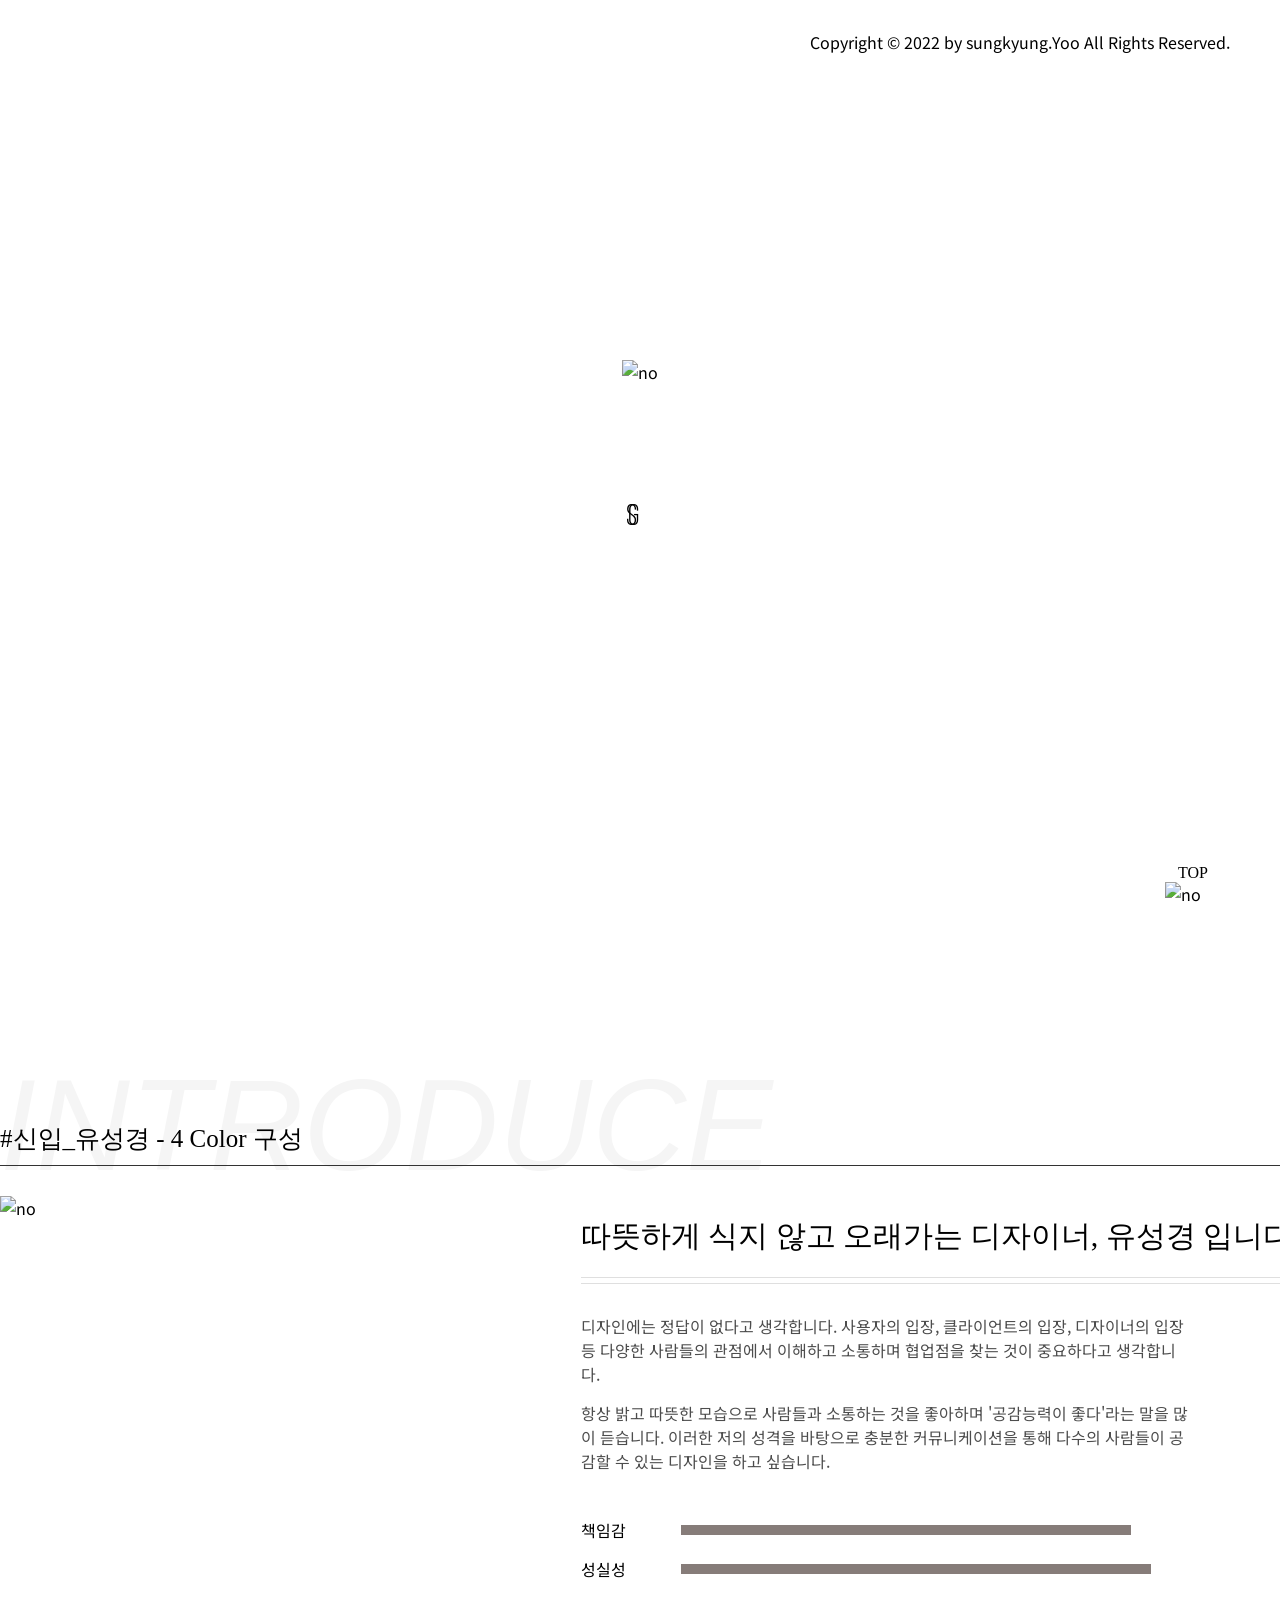
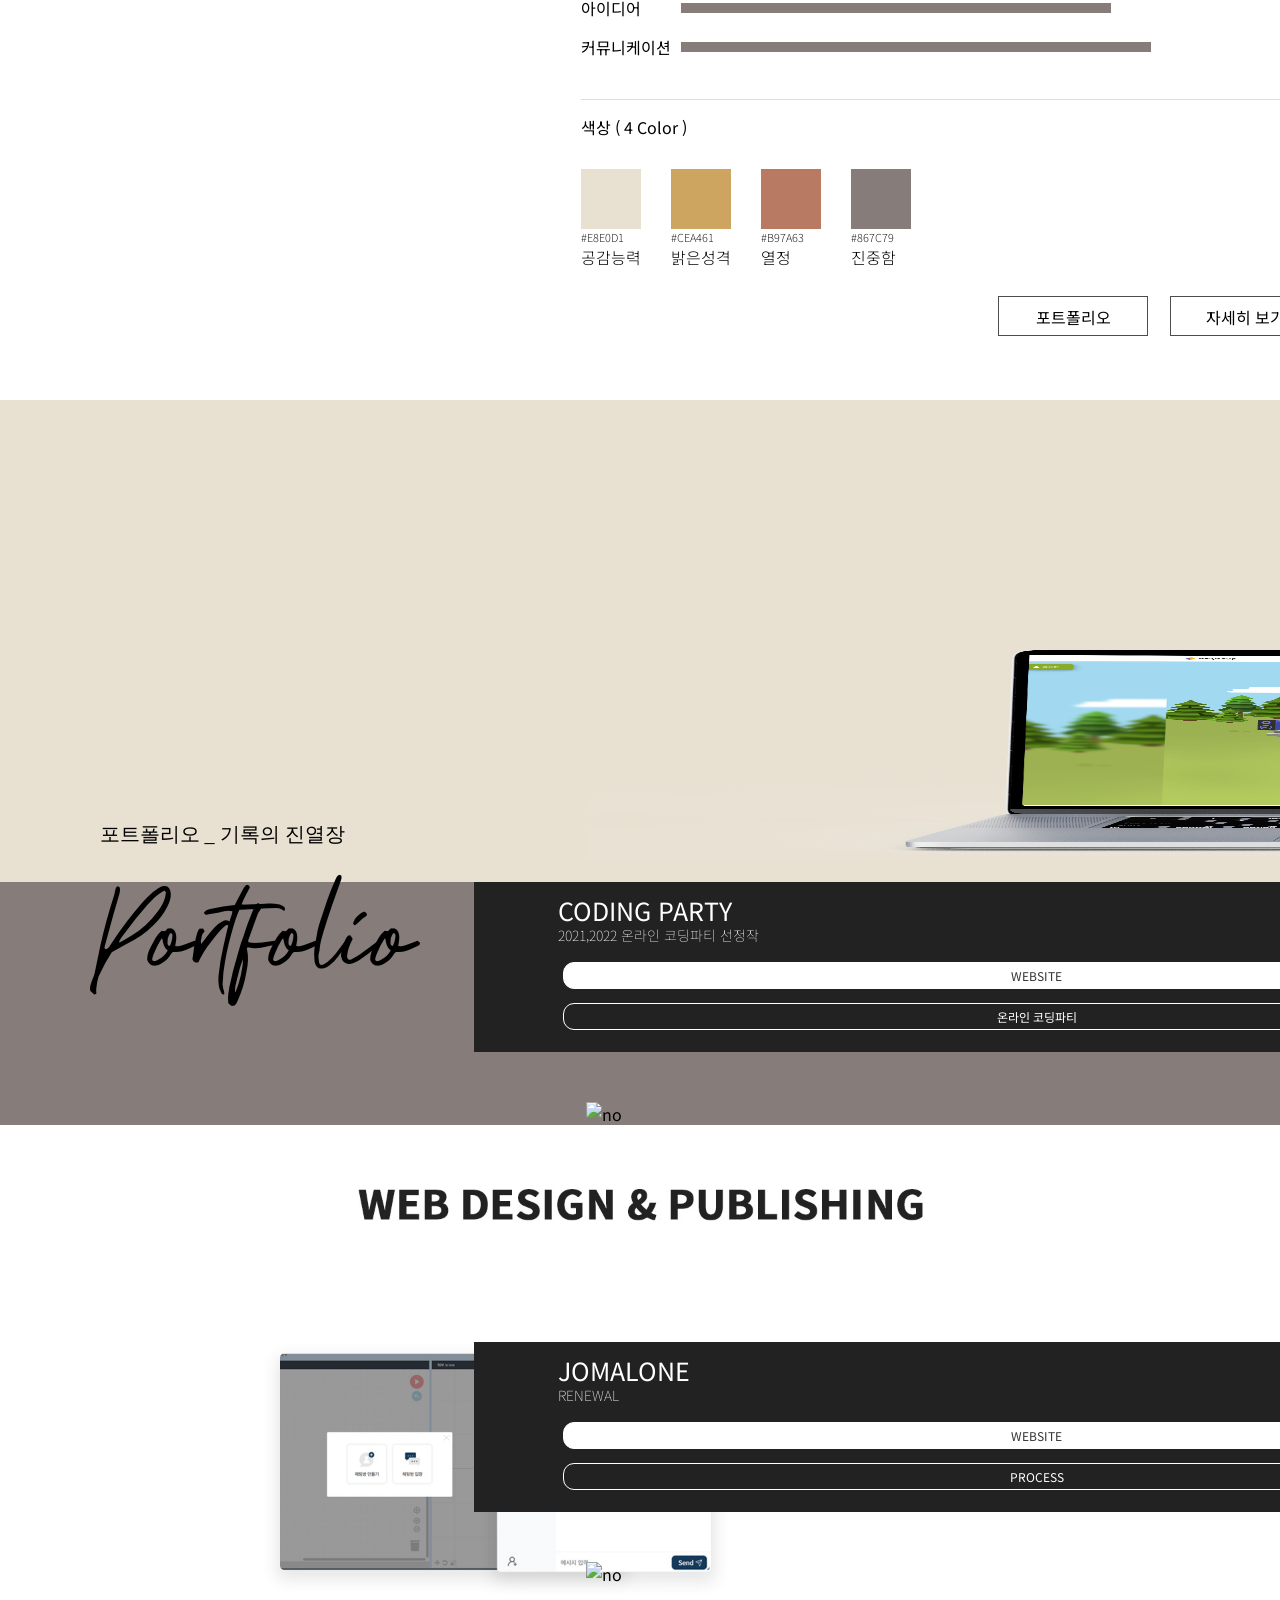
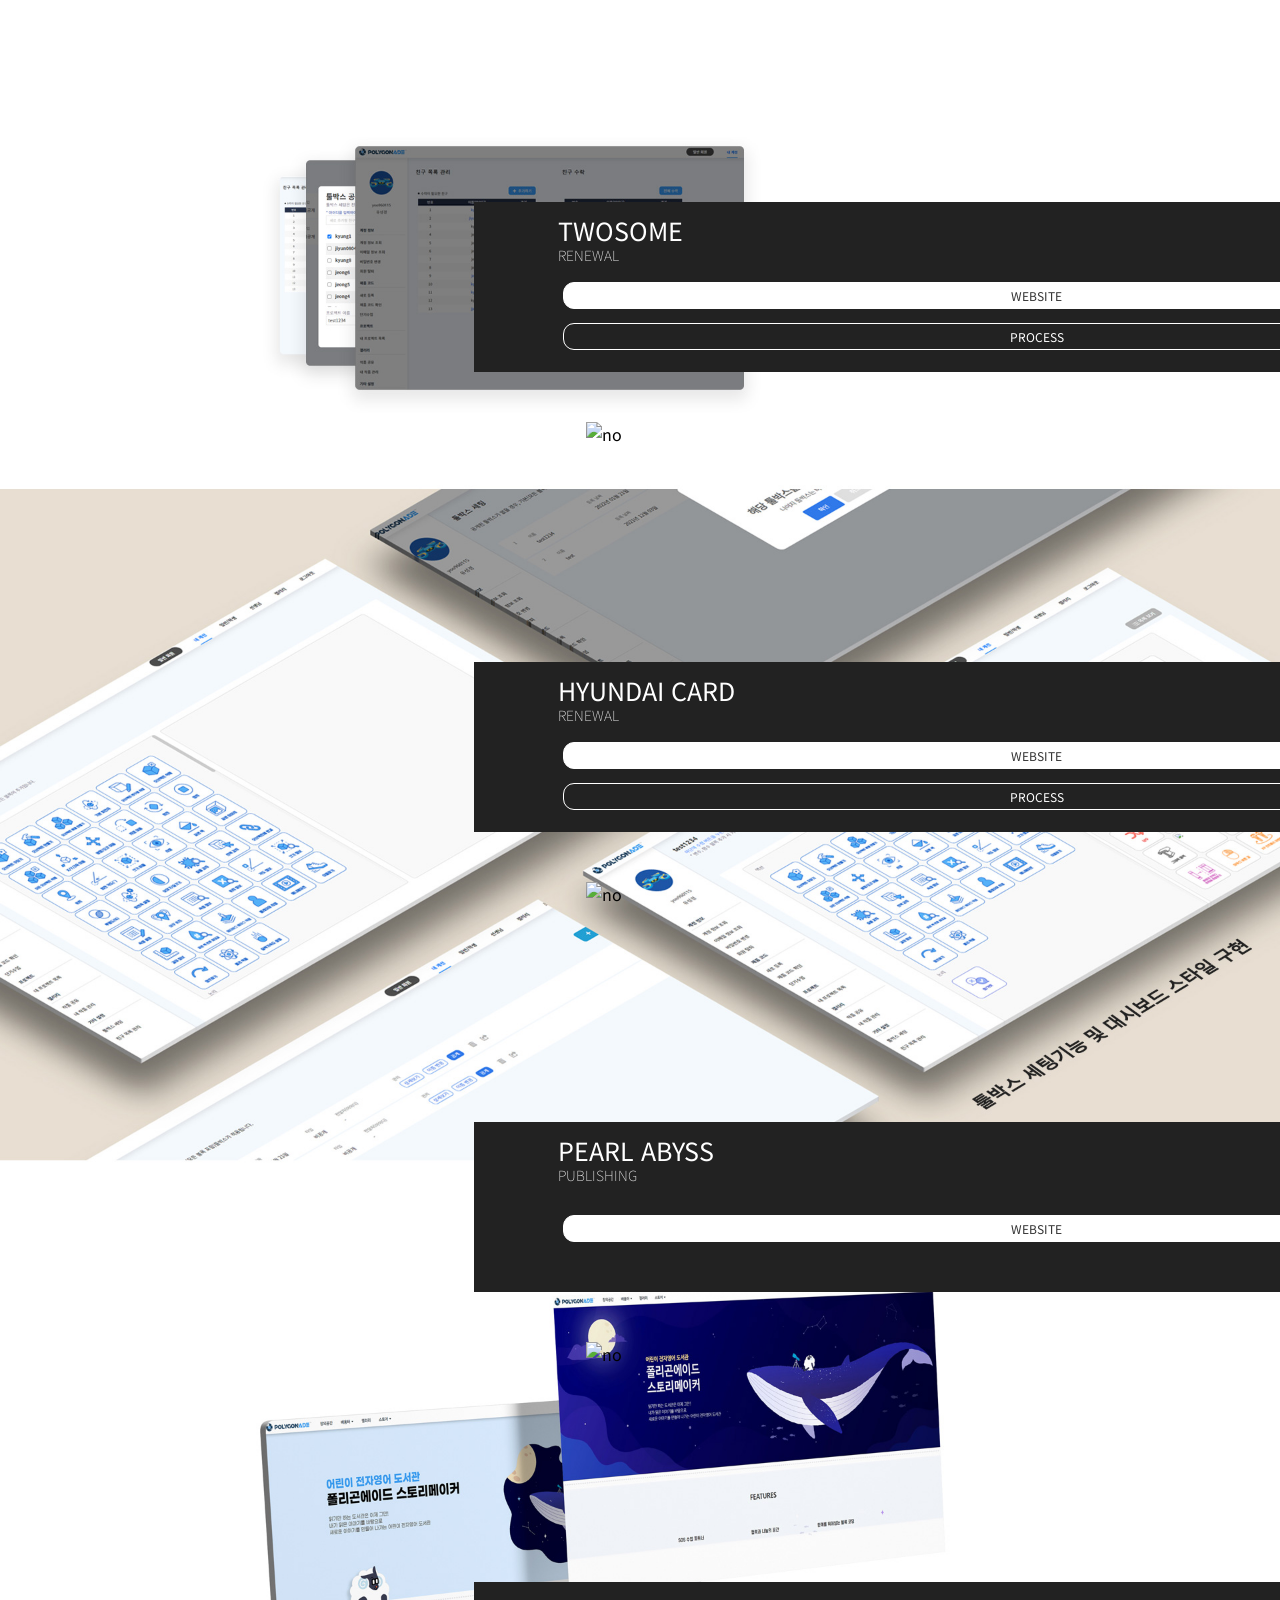
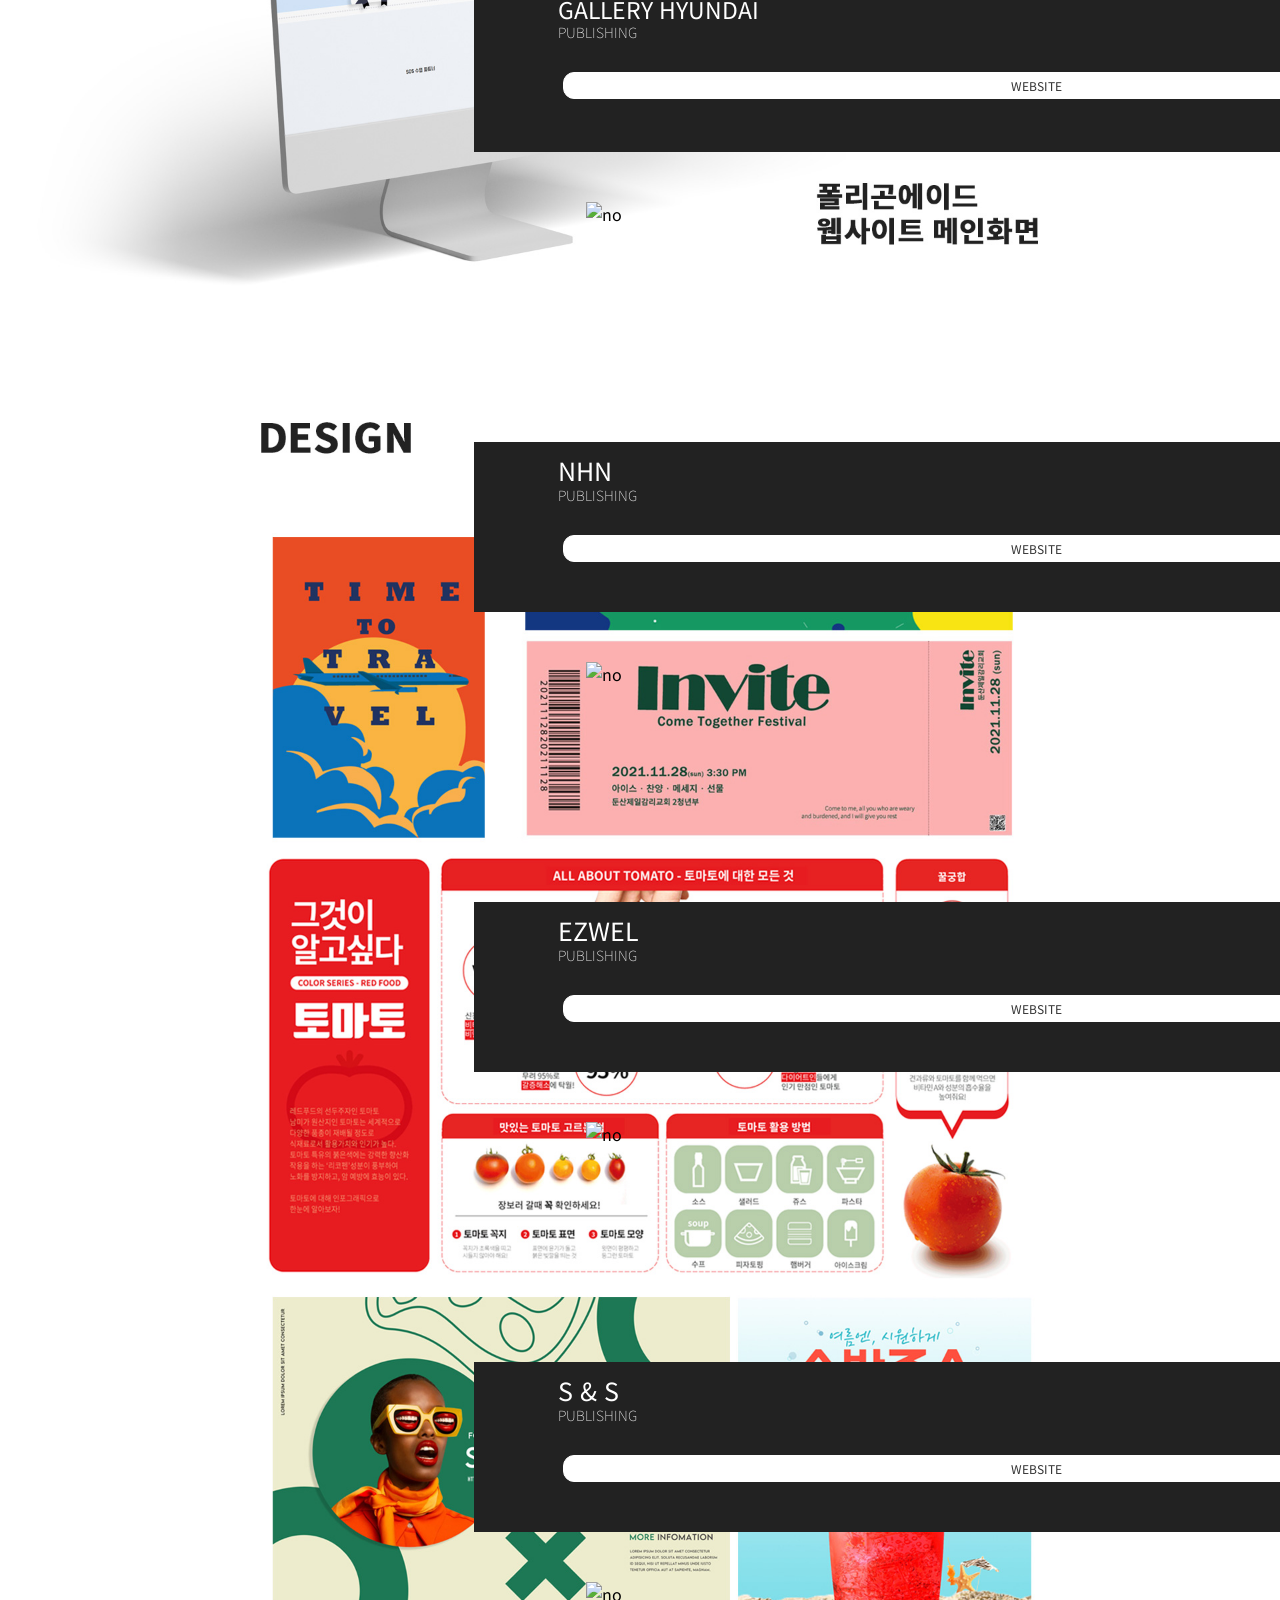
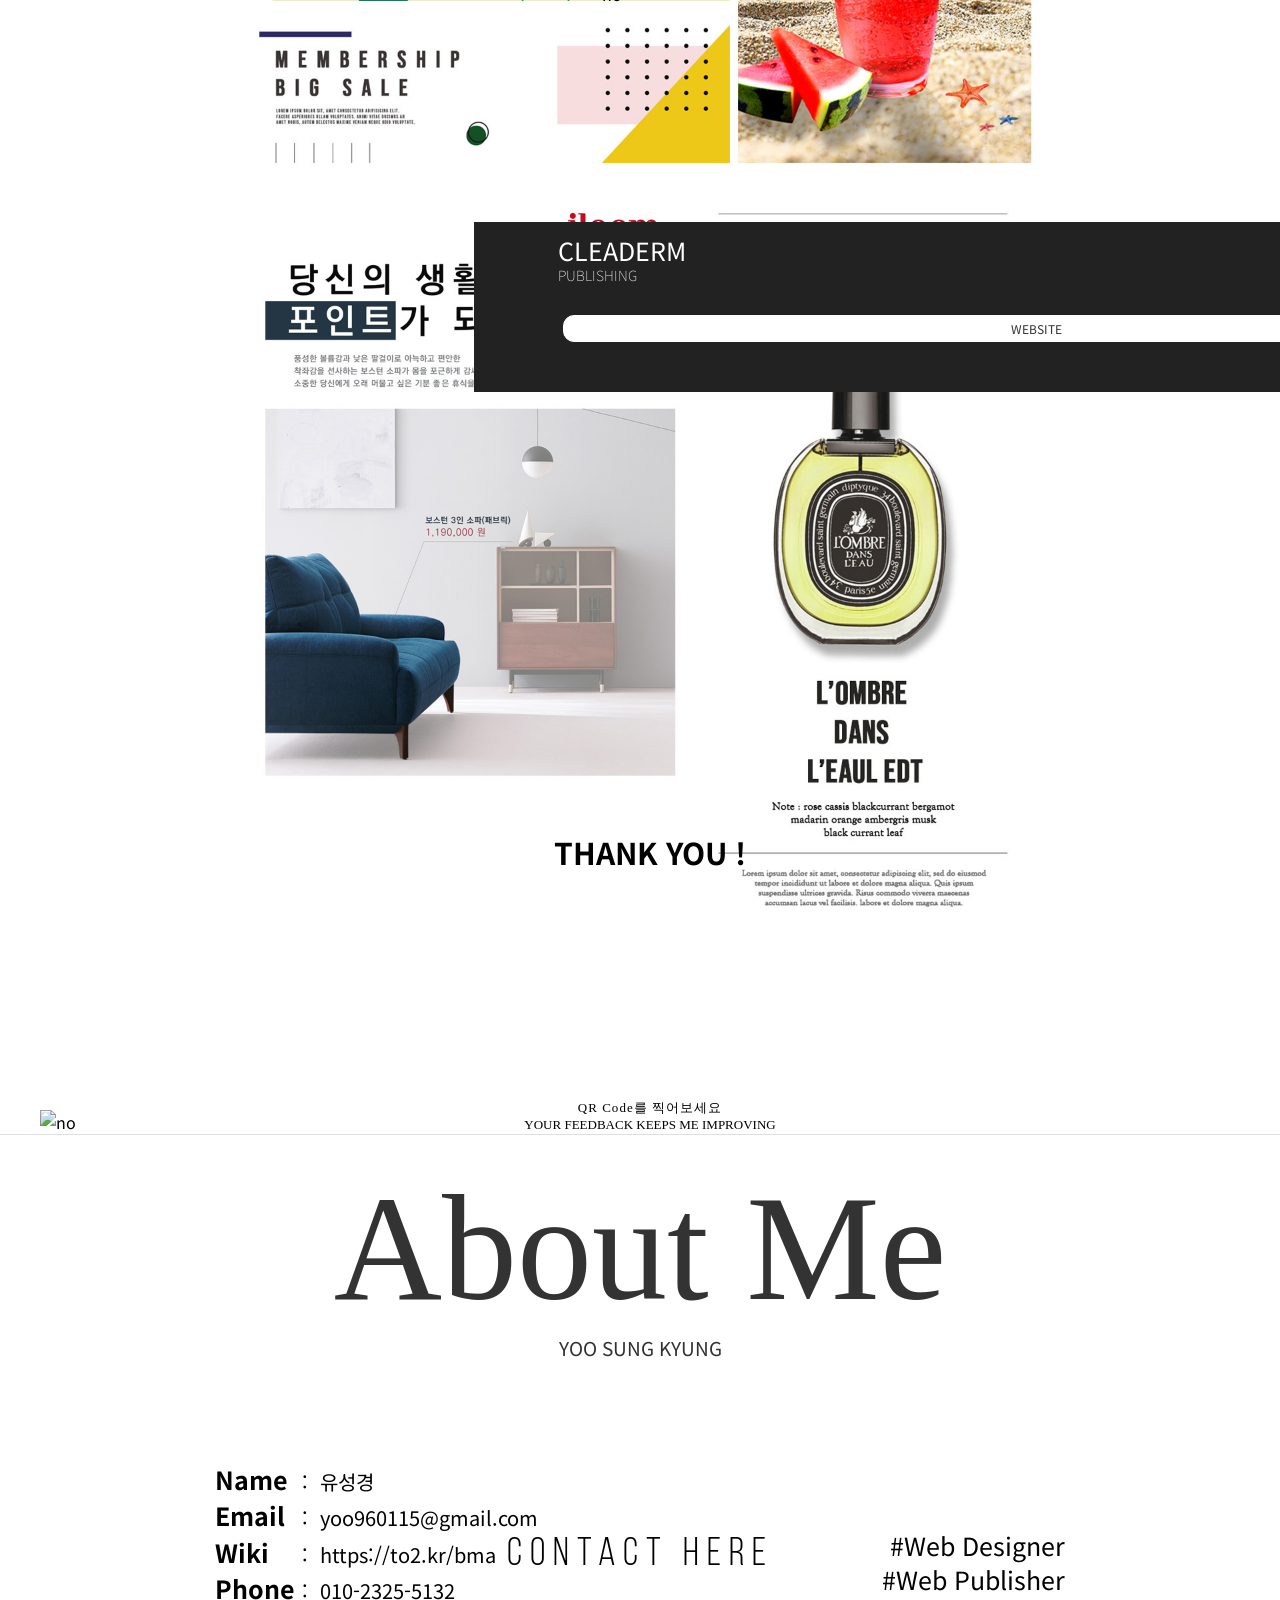
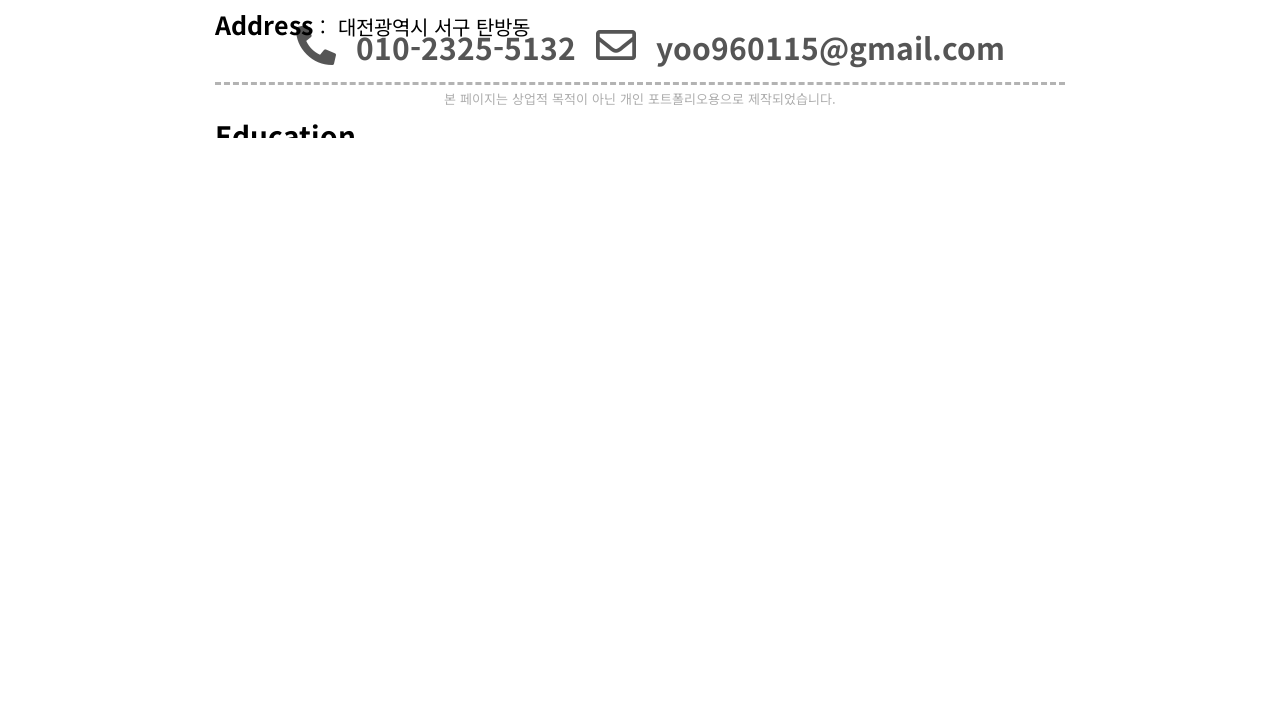
==== commit f3a831c6: "디자인파트 추가" ====
--- a/index.html
+++ b/index.html
@@ -40,7 +40,7 @@
     </nav>
     <!--메인-->
     <div class="main" id="main">
-        <div class="copyright">Copyright © 2020 by sungkyung.Yoo All Rights Reserved.</div>
+        <div class="copyright">Copyright © 2022 by sungkyung.Yoo All Rights Reserved.</div>
         <div class="light"></div>
         <div class="main-img">
             <img src="https://cdn.jsdelivr.net/gh/Sung-kyung/img1/pf/portfolio/barcode.png" alt="no">
@@ -49,186 +49,6 @@
             <div class="sung">SUNG</div>
             <div class="kyung">KYUNG</div>
         </div>
-    </div>
-    <!-- 포트폴리오-->
-    <div class="pf" id="portfolio">
-        <div class="left-title">
-            <p class="pf-k">포트폴리오 _ 기록의 진열장</p>
-            <p class="pf-b">Portfolio</p>
-        </div>
-        <div class="pf-wrap">
-            <div class="slider-div">
-                <div class="bn1 bn jomalone">
-                    <div class="mockup-box">
-                        <img src="https://cdn.jsdelivr.net/gh/Sung-kyung/img1/pf/pf/Free_MacBook_Pro_1.png?dummy12312326"
-                            alt="no">
-                        <ul class="participation">
-                            <li class="responsive">Responsive</li>
-                            <li>기획 : 100%</li>
-                            <li>디자인 : 100%</li>
-                            <li>퍼블리싱 : 100%</li>
-                        </ul>
-                    </div>
-                    <div class="title-box">
-                        <div class="title-wrap">
-                            <p class="title">JOMALONE</p>
-                            <p class="sub">RENEWAL</p>
-                            <ul>
-                                <li class="website-btn"><a href="/portfolio/jomalone" target="_blank">WEBSITE</a></li>
-                                <li class="process-btn"><a href="/pf/jomalone-process.html" target="_blank">PROCESS</a>
-                                </li>
-                            </ul>
-                        </div>
-                    </div>
-                </div>
-                <div class="bn2 bn twosome">
-                    <div class="mockup-box">
-                        <img src="https://cdn.jsdelivr.net/gh/Sung-kyung/img1/pf/pf/Free_MacBook_Pro_twosome.png?dummy123123"
-                            alt="no">
-                            <ul class="participation">
-                            <li>기획 : 100%</li>
-                            <li>디자인 : 100%</li>
-                            <li>퍼블리싱 : 100%</li>
-                        </ul>
-                    </div>
-                    <div class="title-box">
-                        <div class="title-wrap">
-                            <p class="title">TWOSOME</p>
-                            <p class="sub">RENEWAL</p>
-                            <ul>
-                                <li class="website-btn"><a href="/portfolio/twosome" target="_blank">WEBSITE</a></li>
-                                <li class="process-btn"><a href="/pf/twosome-process.html" target="_blank">PROCESS</a></li>
-                            </ul>
-                        </div>
-                    </div>
-                </div>
-                <div class="bn3 bn hyundai">
-                    <div class="mockup-box">
-                        <img src="https://cdn.jsdelivr.net/gh/Sung-kyung/img1/pf/pf/Free_MacBook_Pro_2.png" alt="no">
-                        <ul class="participation">
-                            <li>기획 : 100%</li>
-                            <li>디자인 : 100%</li>
-                            <li>퍼블리싱 : 80%</li>
-                        </ul>
-                    </div>
-                    <div class="title-box">
-                        <div class="title-wrap">
-                            <p class="title">HYUNDAI CARD</p>
-                            <p class="sub">RENEWAL</p>
-                            <ul>
-                                <li class="website-btn"><a href="/portfolio/card" target="_blank">WEBSITE</a></li>
-                                <li class="process-btn"><a href="/pf/card-process.html" target="_blank">PROCESS</a></li>
-                            </ul>
-                        </div>
-                    </div>
-                </div>
-                <div class="bn4 bn pearl">
-                    <div class="mockup-box">
-                        <img src="https://cdn.jsdelivr.net/gh/Sung-kyung/img1/pf/pf/Free_MacBook_Pro_pearl.png" alt="no">
-                        <ul class="participation">
-                            <li class="responsive">Responsive</li>
-                            <li>퍼블리싱 : 100%</li>
-                        </ul>
-                    </div>
-                    <div class="title-box">
-                        <div class="title-wrap">
-                            <p class="title">PEARL ABYSS</p>
-                            <p class="sub">PUBLISHING</p>
-                            <ul>
-                                <li class="website-btn one"><a href="/portfolio/pearlabyss" target="_blank">WEBSITE</a></li>
-                            </ul>
-                        </div>
-                    </div>
-                </div>
-                <div class="bn5 bn gallery">
-                    <div class="mockup-box">
-                        <img src="https://cdn.jsdelivr.net/gh/Sung-kyung/img1/pf/pf/Free_MacBook_Pro_gallery.png" alt="no">
-                        <ul class="participation">
-                            <li class="responsive">Responsive</li>
-                            <li>퍼블리싱 : 90%</li>
-                        </ul>
-                    </div>
-                    <div class="title-box">
-                        <div class="title-wrap">
-                            <p class="title gallery">GALLERY HYUNDAI</p>
-                            <p class="sub">PUBLISHING</p>
-                            <ul>
-                                <li class="website-btn one"><a href="/portfolio/hyundai" target="_blank">WEBSITE</a></li>
-                            </ul>
-                        </div>
-                    </div>
-                </div>
-                <div class="bn6 bn nhn">
-                    <div class="mockup-box">
-                        <img src="https://cdn.jsdelivr.net/gh/Sung-kyung/img1/pf/pf/Free_MacBook_Pro_nhn.png" alt="no">
-                        <ul class="participation">
-                            <li>퍼블리싱 : 100%</li>
-                        </ul>
-                    </div>
-                    <div class="title-box">
-                        <div class="title-wrap">
-                            <p class="title">NHN</p>
-                            <p class="sub">PUBLISHING</p>
-                            <ul>
-                                <li class="website-btn one"><a href="/portfolio/nhn" target="_blank">WEBSITE</a></li>
-                            </ul>
-                        </div>
-                    </div>
-                </div>
-                <div class="bn7 bn ezwel">
-                    <div class="mockup-box">
-                        <img src="https://cdn.jsdelivr.net/gh/Sung-kyung/img1/pf/pf/Free_MacBook_Pro_ezwel.png" alt="no">
-                        <ul class="participation">
-                            <li>퍼블리싱 : 95%</li>
-                        </ul>
-                    </div>
-                    <div class="title-box">
-                        <div class="title-wrap">
-                            <p class="title">EZWEL</p>
-                            <p class="sub">PUBLISHING</p>
-                            <ul>
-                                <li class="website-btn one"><a href="/portfolio/ezwel" target="_blank">WEBSITE</a></li>
-                            </ul>
-                        </div>
-                    </div>
-                </div>
-                <div class="bn8 bn sns">
-                    <div class="mockup-box">
-                        <img src="https://cdn.jsdelivr.net/gh/Sung-kyung/img1/pf/pf/Free_MacBook_Pro_sns.png" alt="no">
-                        <ul class="participation">
-                            <li>퍼블리싱 : 90%</li>
-                        </ul>
-                    </div>
-                    <div class="title-box">
-                        <div class="title-wrap">
-                            <p class="title">S & S</p>
-                            <p class="sub">PUBLISHING</p>
-                            <ul>
-                                <li class="website-btn one"><a href="/portfolio/sns" target="_blank">WEBSITE</a></li>
-                            </ul>
-                        </div>
-                    </div>
-                </div>
-                <div class="bn9 bn cleaderm">
-                    <div class="mockup-box">
-                        <img src="https://cdn.jsdelivr.net/gh/Sung-kyung/img1/pf/pf/Free_MacBook_Pro_cleaderm.png?dummy123123" alt="no">
-                        <ul class="participation">
-                            <li>퍼블리싱 : 100%</li>
-                        </ul>
-                    </div>
-                    <div class="title-box">
-                        <div class="title-wrap">
-                            <p class="title">CLEADERM</p>
-                            <p class="sub">PUBLISHING</p>
-                            <ul>
-                                <li class="website-btn one"><a href="/portfolio/cleaderm" target="_blank">WEBSITE</a></li>
-                            </ul>
-                        </div>
-                    </div>
-                </div>
-            </div>
-        </div>
-        <div class="red-box"></div>
     </div>
     <!--else-->
     <div class="intro" id="aboutMe">
@@ -255,22 +75,22 @@
                         <li class="pro1 row">
                             <p class="pro-list cell">책임감</p>
                             <div class="cell"></div>
-                            <p class="cell">97%</p>
+                            <!-- <p class="cell">97%</p> -->
                         </li>
                         <li class="pro2 row">
                             <p class="pro-list cell">성실성</p>
                             <div class="cell"></div>
-                            <p class="cell">100%</p>
+                            <!-- <p class="cell">100%</p> -->
                         </li>
                         <li class="pro3 row">
                             <p class="pro-list cell">아이디어</p>
                             <div class="cell"></div>
-                            <p class="cell">94%</p>
+                            <!-- <p class="cell">94%</p> -->
                         </li>
                         <li class="pro4 row">
                             <p class="pro-list cell">커뮤니케이션</p>
                             <div class="cell"></div>
-                            <p class="cell">100%</p>
+                            <!-- <p class="cell">100%</p> -->
                         </li>
                     </ul>
                     <div class="color-box">
@@ -306,7 +126,212 @@
             </div>
         </div>
     </div>
-
+    <!-- 포트폴리오-->
+    <div class="pf" id="portfolio">
+        <div class="left-title">
+            <p class="pf-k">포트폴리오 _ 기록의 진열장</p>
+            <p class="pf-b">Portfolio</p>
+        </div>
+        <div class="pf-wrap">
+            <div class="slider-div">
+                <div class="bn1 bn codingParty">
+                    <div class="mockup-box">
+                        <img src="/resources/image/codingparty.png"
+                            alt="no">
+                        <ul class="participation">
+                            <!-- <li class="responsive">Responsive</li> -->
+                            <li>디자인 : 100%</li>
+                            <li>퍼블리싱 : 90%</li>
+                        </ul>
+                    </div>
+                    <div class="title-box">
+                        <div class="title-wrap">
+                            <p class="title">CODING PARTY</p>
+                            <p class="sub">2021,2022 온라인 코딩파티 선정작</p>
+                            <ul>
+                                <li class="website-btn"><a href="https://www.plsoup.com/classroom/ExtCourse_stageView/2" target="_blank">WEBSITE</a></li>
+                                <li class="process-btn"><a href="https://www.software.kr/home/kor/contents.do?menuPos=84" target="_blank">온라인 코딩파티</a>
+                                </li>
+                            </ul>
+                        </div>
+                    </div>
+                </div>
+                <div class="bn1 bn jomalone">
+                    <div class="mockup-box">
+                        <img src="https://cdn.jsdelivr.net/gh/Sung-kyung/img1/pf/pf/Free_MacBook_Pro_1.png?dummy12312326"
+                            alt="no">
+                        <ul class="participation">
+                            <li class="responsive">Responsive</li>
+                            <li>기획 : 100%</li>
+                            <li>디자인 : 100%</li>
+                            <li>퍼블리싱 : 100%</li>
+                        </ul>
+                    </div>
+                    <div class="title-box">
+                        <div class="title-wrap">
+                            <p class="title">JOMALONE</p>
+                            <p class="sub">RENEWAL</p>
+                            <ul>
+                                <li class="website-btn"><a href="/pf/jomalone/index.html" target="_blank">WEBSITE</a></li>
+                                <li class="process-btn"><a href="/jomalone-process.html" target="_blank">PROCESS</a>
+                                </li>
+                            </ul>
+                        </div>
+                    </div>
+                </div>
+                <div class="bn2 bn twosome">
+                    <div class="mockup-box">
+                        <img src="https://cdn.jsdelivr.net/gh/Sung-kyung/img1/pf/pf/Free_MacBook_Pro_twosome.png?dummy123123"
+                            alt="no">
+                            <ul class="participation">
+                            <li>기획 : 100%</li>
+                            <li>디자인 : 100%</li>
+                            <li>퍼블리싱 : 100%</li>
+                        </ul>
+                    </div>
+                    <div class="title-box">
+                        <div class="title-wrap">
+                            <p class="title">TWOSOME</p>
+                            <p class="sub">RENEWAL</p>
+                            <ul>
+                                <li class="website-btn"><a href="/pf/twosome/index.html" target="_blank">WEBSITE</a></li>
+                                <li class="process-btn"><a href="/twosome-process.html" target="_blank">PROCESS</a></li>
+                            </ul>
+                        </div>
+                    </div>
+                </div>
+                <div class="bn3 bn hyundai">
+                    <div class="mockup-box">
+                        <img src="https://cdn.jsdelivr.net/gh/Sung-kyung/img1/pf/pf/Free_MacBook_Pro_2.png" alt="no">
+                        <ul class="participation">
+                            <li>기획 : 100%</li>
+                            <li>디자인 : 100%</li>
+                            <li>퍼블리싱 : 80%</li>
+                        </ul>
+                    </div>
+                    <div class="title-box">
+                        <div class="title-wrap">
+                            <p class="title">HYUNDAI CARD</p>
+                            <p class="sub">RENEWAL</p>
+                            <ul>
+                                <li class="website-btn"><a href="/pf/card/index.html" target="_blank">WEBSITE</a></li>
+                                <li class="process-btn"><a href="/card-process.html" target="_blank">PROCESS</a></li>
+                            </ul>
+                        </div>
+                    </div>
+                </div>
+                <div class="bn4 bn pearl">
+                    <div class="mockup-box">
+                        <img src="https://cdn.jsdelivr.net/gh/Sung-kyung/img1/pf/pf/Free_MacBook_Pro_pearl.png" alt="no">
+                        <ul class="participation">
+                            <li class="responsive">Responsive</li>
+                            <li>퍼블리싱 : 100%</li>
+                        </ul>
+                    </div>
+                    <div class="title-box">
+                        <div class="title-wrap">
+                            <p class="title">PEARL ABYSS</p>
+                            <p class="sub">PUBLISHING</p>
+                            <ul>
+                                <li class="website-btn one"><a href="/pf/pearlabyss/index.html" target="_blank">WEBSITE</a></li>
+                            </ul>
+                        </div>
+                    </div>
+                </div>
+                <div class="bn5 bn gallery">
+                    <div class="mockup-box">
+                        <img src="https://cdn.jsdelivr.net/gh/Sung-kyung/img1/pf/pf/Free_MacBook_Pro_gallery.png" alt="no">
+                        <ul class="participation">
+                            <li class="responsive">Responsive</li>
+                            <li>퍼블리싱 : 90%</li>
+                        </ul>
+                    </div>
+                    <div class="title-box">
+                        <div class="title-wrap">
+                            <p class="title gallery">GALLERY HYUNDAI</p>
+                            <p class="sub">PUBLISHING</p>
+                            <ul>
+                                <li class="website-btn one"><a href="/pf/hyundai/index.html" target="_blank">WEBSITE</a></li>
+                            </ul>
+                        </div>
+                    </div>
+                </div>
+                <div class="bn6 bn nhn">
+                    <div class="mockup-box">
+                        <img src="https://cdn.jsdelivr.net/gh/Sung-kyung/img1/pf/pf/Free_MacBook_Pro_nhn.png" alt="no">
+                        <ul class="participation">
+                            <li>퍼블리싱 : 100%</li>
+                        </ul>
+                    </div>
+                    <div class="title-box">
+                        <div class="title-wrap">
+                            <p class="title">NHN</p>
+                            <p class="sub">PUBLISHING</p>
+                            <ul>
+                                <li class="website-btn one"><a href="/pf/nhn/index.html" target="_blank">WEBSITE</a></li>
+                            </ul>
+                        </div>
+                    </div>
+                </div>
+                <div class="bn7 bn ezwel">
+                    <div class="mockup-box">
+                        <img src="https://cdn.jsdelivr.net/gh/Sung-kyung/img1/pf/pf/Free_MacBook_Pro_ezwel.png" alt="no">
+                        <ul class="participation">
+                            <li>퍼블리싱 : 95%</li>
+                        </ul>
+                    </div>
+                    <div class="title-box">
+                        <div class="title-wrap">
+                            <p class="title">EZWEL</p>
+                            <p class="sub">PUBLISHING</p>
+                            <ul>
+                                <li class="website-btn one"><a href="/pf/ezwel/index.html" target="_blank">WEBSITE</a></li>
+                            </ul>
+                        </div>
+                    </div>
+                </div>
+                <div class="bn8 bn sns">
+                    <div class="mockup-box">
+                        <img src="https://cdn.jsdelivr.net/gh/Sung-kyung/img1/pf/pf/Free_MacBook_Pro_sns.png" alt="no">
+                        <ul class="participation">
+                            <li>퍼블리싱 : 90%</li>
+                        </ul>
+                    </div>
+                    <div class="title-box">
+                        <div class="title-wrap">
+                            <p class="title">S & S</p>
+                            <p class="sub">PUBLISHING</p>
+                            <ul>
+                                <li class="website-btn one"><a href="/pf/sns/index.html" target="_blank">WEBSITE</a></li>
+                            </ul>
+                        </div>
+                    </div>
+                </div>
+                <div class="bn9 bn cleaderm">
+                    <div class="mockup-box">
+                        <img src="https://cdn.jsdelivr.net/gh/Sung-kyung/img1/pf/pf/Free_MacBook_Pro_cleaderm.png?dummy123123" alt="no">
+                        <ul class="participation">
+                            <li>퍼블리싱 : 100%</li>
+                        </ul>
+                    </div>
+                    <div class="title-box">
+                        <div class="title-wrap">
+                            <p class="title">CLEADERM</p>
+                            <p class="sub">PUBLISHING</p>
+                            <ul>
+                                <li class="website-btn one"><a href="/pf/cleaderm/index.html" target="_blank">WEBSITE</a></li>
+                            </ul>
+                        </div>
+                    </div>
+                </div>
+            </div>
+        </div>
+        <div class="red-box"></div>
+    </div>
+<!--디자인 -->
+    <div class="page-5">
+        <img src="/resources/image/pf_designPage.jpg" alt="">
+    </div>
     <!--어바웃미-->
     <div class="page-4" id="receipt">
         <div class="receipt-box">
@@ -323,10 +348,10 @@
                         <div class="pro-title">Email</div>
                         <div>&nbsp;: &nbsp;yoo960115@gmail.com</div>
                     </div>
-                    <div class="Blog-box pro-box">
+                    <!-- <div class="Blog-box pro-box">
                         <div class="pro-title">Blog</div>
                         <div>&nbsp;: &nbsp;https://www.yoobible.com/</div>
-                    </div>
+                    </div> -->
                     <div class="Wiki-box pro-box">
                         <div class="pro-title">Wiki</div>
                         <div>&nbsp;: &nbsp;https://to2.kr/bma</div>
@@ -361,49 +386,38 @@
                     </div>
 
                 </div>
+                <div class="ex">
+                    <div class="experience">Experience</div>
+                    <div class="edu-box1 edu-box flex flex-jc-sb ">
+                        <div class="edu-1 flex">2021.03 ~ 2022.02</div>
+                        <span class="across edu-2 flex">(주)어크로스페이스 - 웹 퍼블리셔 근무</span>
+                    </div>
+
+                </div>
                 <div class="skill visible-box active-on-visible" data-active-on-visible-diff-y="-200">
                     <div class="skill-title">SKILL</div>
-                    <div class="html flex flex-jc-sb skill-cont">
-                        <div class="flex sk">HTML</div>
-                        <div class="flex progress pro-1">
-                            <div></div>
-                        </div>
-                        <div class="flex per">80%</div>
-                    </div>
-                    <div class="css flex flex-jc-sb skill-cont">
-                        <div class="flex sk">CSS</div>
-                        <div class="flex progress pro-2">
-                            <div></div>
-                        </div>
-                        <div class="flex per">90%</div>
-                    </div>
-                    <div class="java flex flex-jc-sb skill-cont">
-                        <div class="flex sk">JavaScript</div>
-                        <div class="flex progress pro-3">
-                            <div></div>
-                        </div>
-                        <div class="flex per">50%</div>
-                    </div>
-                    <div class="jq flex flex-jc-sb skill-cont">
-                        <div class="flex sk">Jquery</div>
-                        <div class="flex progress pro-4">
-                            <div></div>
-                        </div>
-                        <div class="flex per">60%</div>
-                    </div>
-                    <div class="photo flex flex-jc-sb skill-cont">
-                        <div class="flex sk">Photoshop</div>
-                        <div class="flex progress pro-5">
-                            <div></div>
-                        </div>
-                        <div class="flex per">90%</div>
-                    </div>
-                    <div class="illu flex flex-jc-sb skill-cont">
-                        <div class="flex sk">Illustrator</div>
-                        <div class="flex progress pro-6">
-                            <div></div>
-                        </div>
-                        <div class="flex per">90%</div>
+                    <div style="padding-top:30px;">
+                        <span class="html skill-cont">
+                            <img src="/resources/image/html-5.png" alt="">
+                        </span>
+                        <span class="css skill-cont">
+                            <img src="/resources/image/css-3.png" alt="">
+                        </span>
+                        <span class="java skill-cont">
+                            <img src="/resources/image/js.png" alt="">
+                        </span>
+                        <span class="jq skill-cont">
+                            <img src="/resources/image/jquery.gif" alt="">
+                        </span>
+                        <span class="photo skill-cont">
+                            <img src="/resources/image/photoshop.png" alt="" style="width:67px;">
+                        </span>
+                        <span class="illu skill-cont">
+                            <img src="/resources/image/illustrator.png" alt="">
+                        </span>
+                        <span class="illu skill-cont">
+                            <img src="/resources/image/figma.png" alt="">
+                        </span>
                     </div>
                 </div>
             </div>
@@ -423,24 +437,9 @@
                 <div class="con-txt">CONTACT HERE</div>
             </div>
         </div>
-        <div class="form-box">
-            <form action onsubmit="sendEmailFormSubmit(this); return false;" name="sendEmailForm">
-                <input type="hidden" name="receiverName" value="유성경">
-                <input type="hidden" name="receiverEmail" value="yoo960115@gmail.com">
-                <div id="name"><input type="text" name="senderName" placeholder="당신의 이름을 입력해주세요."></div>
-                <div id="email"><input type="email" name="senderEmail" placeholder="당신의 이메일을 입력해주세요."></div>
-                <div id="content">
-                    <textarea name="body" placeholder="문의하실 내용을 입력해주세요."></textarea>
-                </div>
-                <div id="submit">
-                    <input type="submit" value="SUBMIT">
-                </div>
-            </form>
-        </div>
         <div class="contact-bottom flex flex-jc-c flex-ai-c">
             <div class="hp flex-ai-c"><i class="fas fa-phone-alt"></i><span class="flex-ai-c">010-2325-5132</span></div>
-            <div class="gmail flex-ai-c"><i class="far fa-envelope"></i><span
-                    class="flex-ai-c">yoo960115@gmail.com</span></div>
+            <div class="gmail flex-ai-c"><i class="far fa-envelope"></i><span class="flex-ai-c">yoo960115@gmail.com</span></div>
         </div>
         <p class="notice">본 페이지는 상업적 목적이 아닌 개인 포트폴리오용으로 제작되었습니다.</p>
     </div>
--- a/resources/css/index.css
+++ b/resources/css/index.css
@@ -6,12 +6,12 @@
 
 @font-face {
     font-family: 'BebasNeue';
-    src: url('font/BebasNeue-Book.ttf') format('truetype');
+    src: url('../font/BebasNeue-Book.ttf') format('truetype');
 }
 
 @font-face {
     font-family: 'Aurelie';
-    src: url('font/Aurelie_Smith_Script.otf') format('truetype');
+    src: url('../font/Aurelie_Smith_Script.otf') format('truetype');
 }
 
 @font-face {
@@ -22,7 +22,7 @@
 }
 @font-face {
     font-family: 'Helvetica';
-    src: url('font/HelveticaExtendedBlack.ttf') format('truetype');
+    src: url('../font/HelveticaExtendedBlack.ttf') format('truetype');
 }
 /* 노말라이즈 */
 body,
@@ -793,6 +793,7 @@
     padding-top: 15%;
     width: 100%;
     position: relative;
+    margin-bottom:5%;
 }
 .introduce {
     font-family: 'Helvetica';
@@ -1035,15 +1036,16 @@
     top: 45%;
 }
 
-.page-4 .receipt-box>.profile-txt-box>.edu {
+.page-4 .receipt-box>.profile-txt-box>.edu , .page-4 .receipt-box>.profile-txt-box>.ex {
     border-bottom: 3px dashed #b3b3b3;
     position: relative;
-    padding-bottom: 22px;
+    /* padding-bottom: 22px; */
+    padding-bottom:42px;
     padding-top: 22px;
 }
 
 .page-4 .receipt-box>.profile-txt-box>.edu .education,
-.page-4 .receipt-box>.profile-txt-box>.edu>.certificate {
+.page-4 .receipt-box>.profile-txt-box>.edu>.certificate,.page-4 .receipt-box>.profile-txt-box>.ex .experience {
     font-size: 28px;
     font-weight: bold;
     padding-top: 8px;
@@ -1100,6 +1102,10 @@
 .page-4 .receipt-box>.profile-txt-box>.skill .skill-cont {
     padding: 12px 0;
     font-size: 20px;
+}
+.page-4 .receipt-box>.profile-txt-box>.skill .skill-cont img {
+    width: 70px;
+    padding: 20px;
 }
 
 .page-4 .receipt-box>.profile-txt-box>.skill .skill-cont>.sk {
@@ -1219,6 +1225,20 @@
 
 /* 4페이지 끝 */
 
+/* page5 시작*/ 
+.page-5 {
+    /* background-image: url("/resources/image/pf_designPage.jpg");
+    background-size: contain; */
+    width:100%;
+    height:100%;    
+}
+.page-5 > img {
+    width:100%;
+}
+
+/* page5 끝*/ 
+
+
 /* contact 페이지 시작 */
 .page-contact {
     width: 100%;
@@ -1255,44 +1275,6 @@
     text-align: center;
 }
 
-.form-box>form>#name>input,
-.form-box>form>#email>input {
-    width: 919px;
-    height: 52px;
-}
-
-input {
-    margin: 15px 0;
-}
-
-.form-box>form>#content>textarea {
-    width: 919px;
-    height: 149px;
-    margin: 15px 0;
-    font-family: 'Noto Sans KR', sans-serif;
-    font-size: 14px;
-}
-
-.form-box>form>#submit>input {
-    background-color: #B97A63;
-    width: 150px;
-    height: 50px;
-    margin-top: 20px;
-    border: 1px solid #B97A63;
-    border-radius: 15px;
-    box-shadow: 0 2px 2px rgba(255, 255, 255, .5);
-    color: #fff;
-    font-size: 20px;
-    letter-spacing: 0.08em;
-    font-family: 'Noto Sans KR', sans-serif;
-    cursor: pointer;
-}
-
-.form-box>form>#submit>input:hover {
-    background-color: #fff;
-    color: #333;
-    border: 1px solid #333;
-}
 
 .notice {
     text-align: center;
@@ -1304,14 +1286,17 @@
 
 .contact-bottom>div {
     color: #555555;
+    padding-top:50px;
+    font-weight: bold;
 }
 
 .contact-bottom>div>span {
-    font-size: 14px;
+    /* font-size: 14px; */
+    font-size:30px;
 }
 
 .contact-bottom>div>i {
-    font-size: 20px;
+    font-size: 40px;
     padding: 0 20px;
     color: #555555;
 }
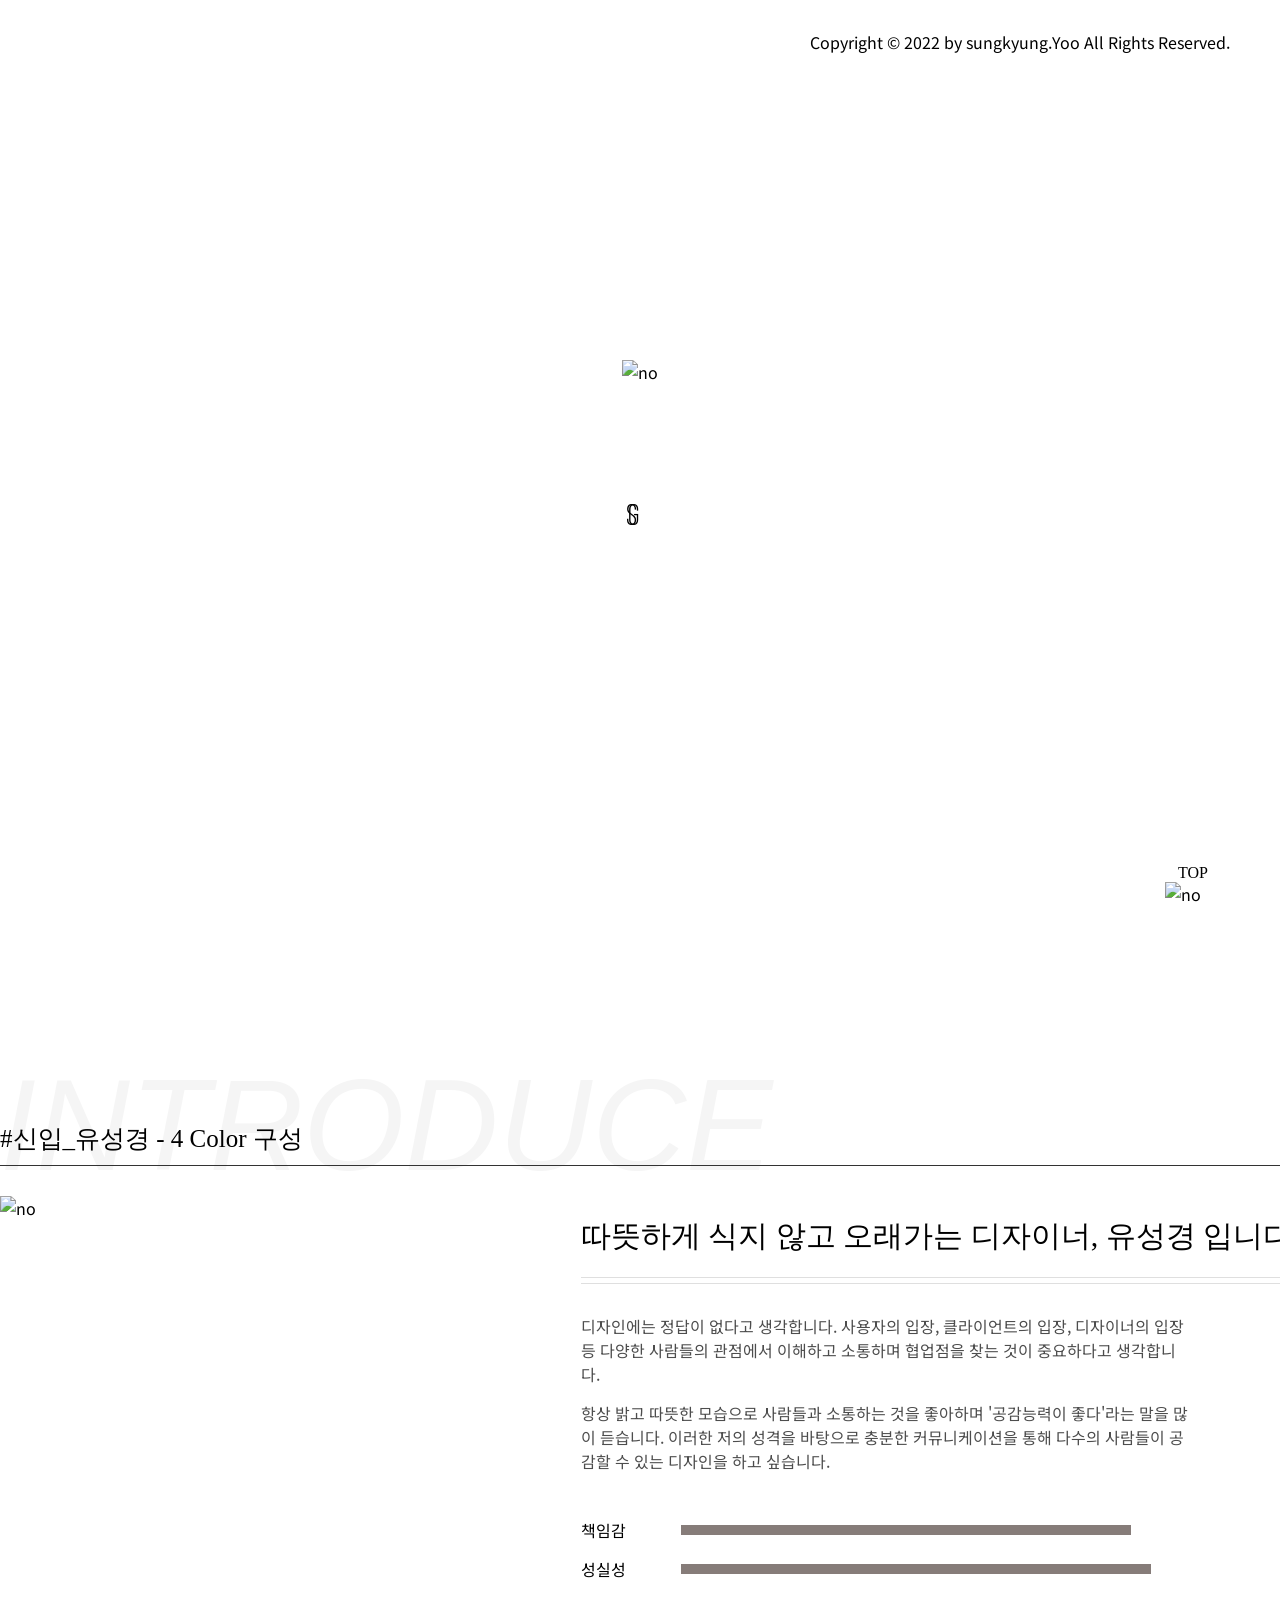
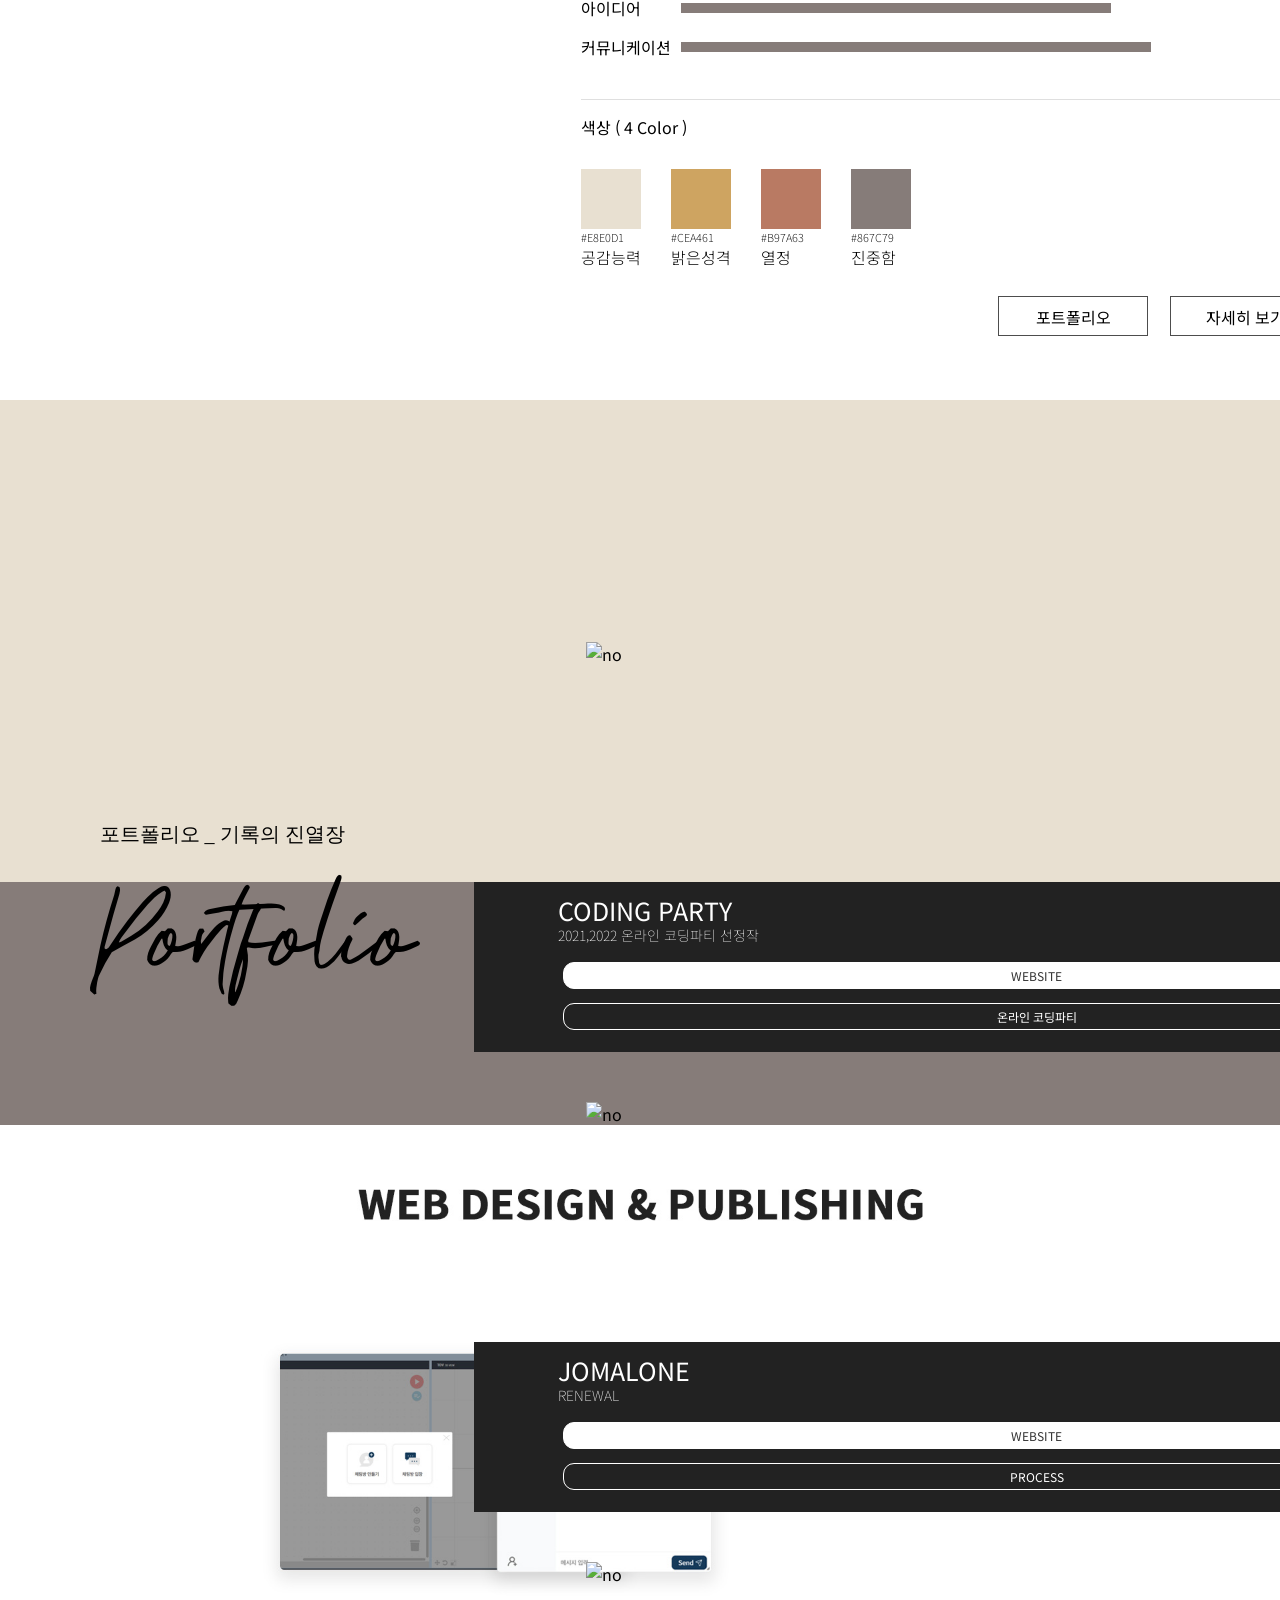
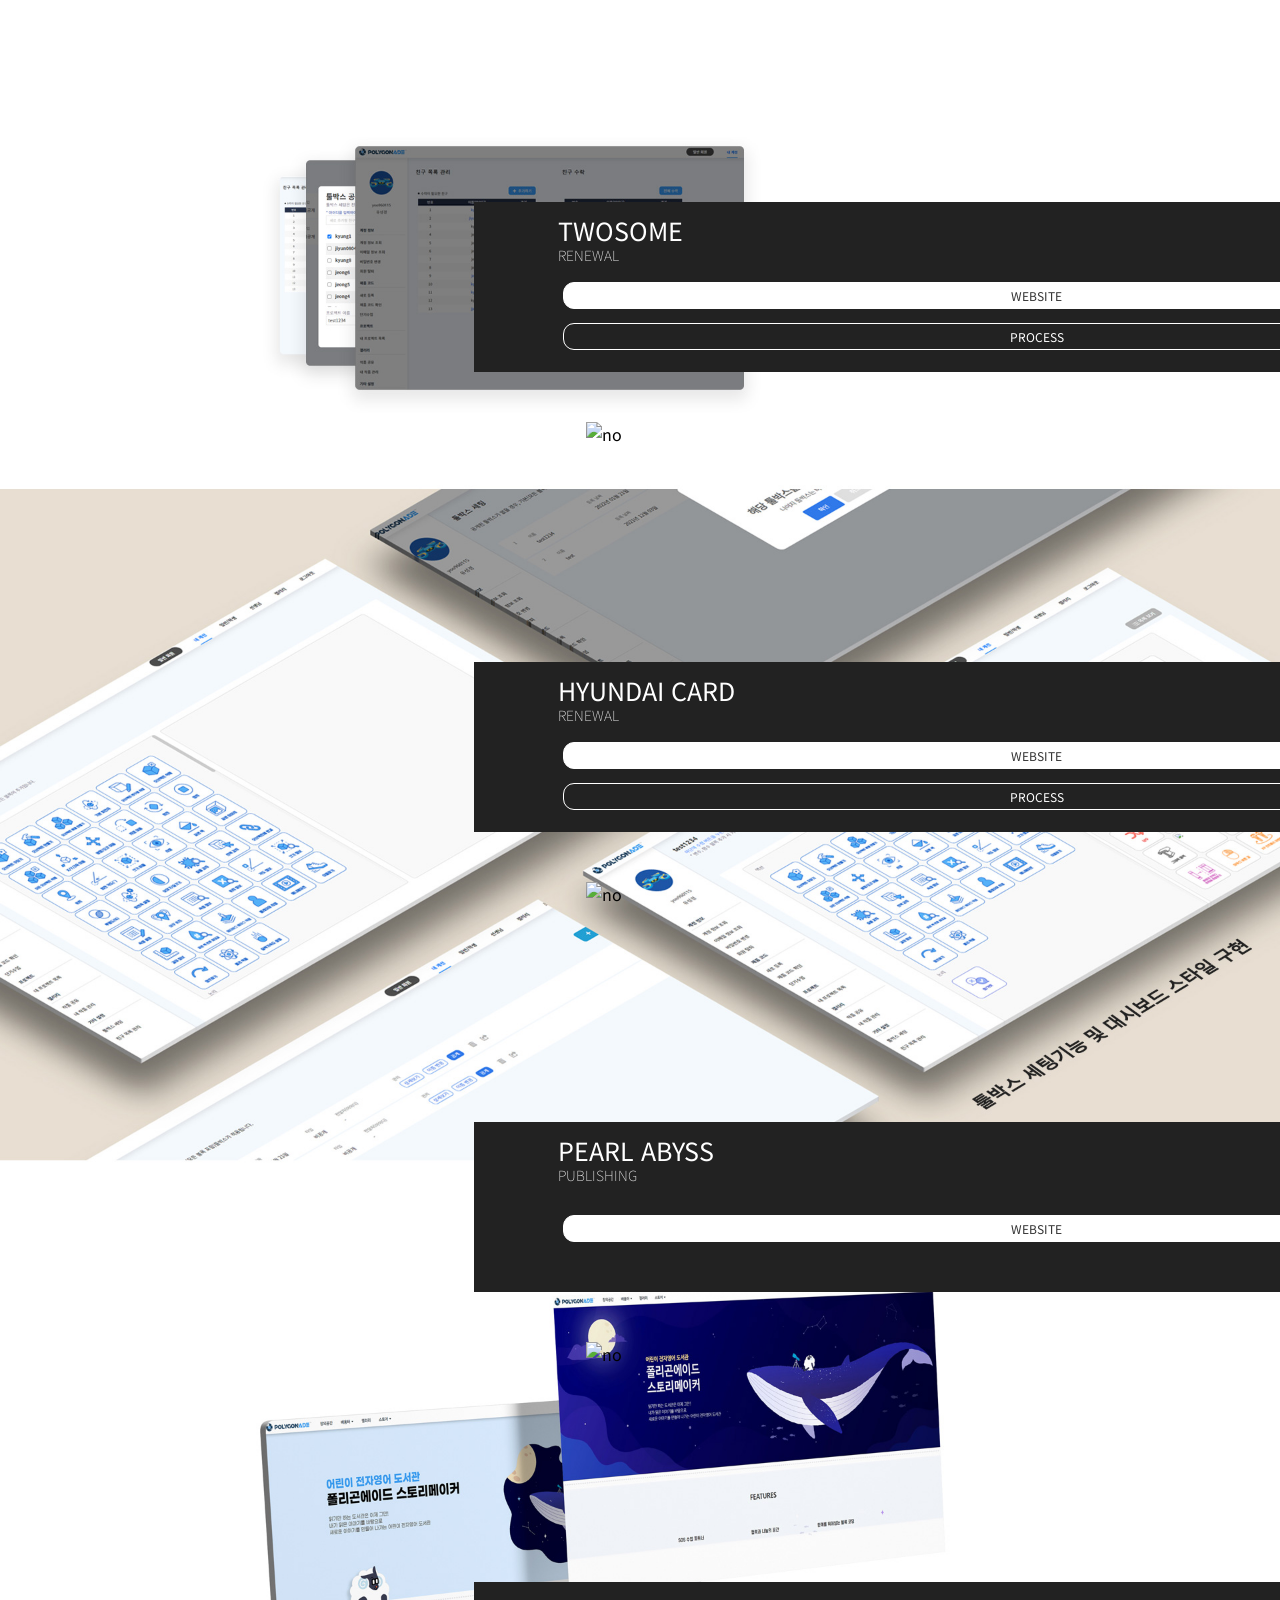
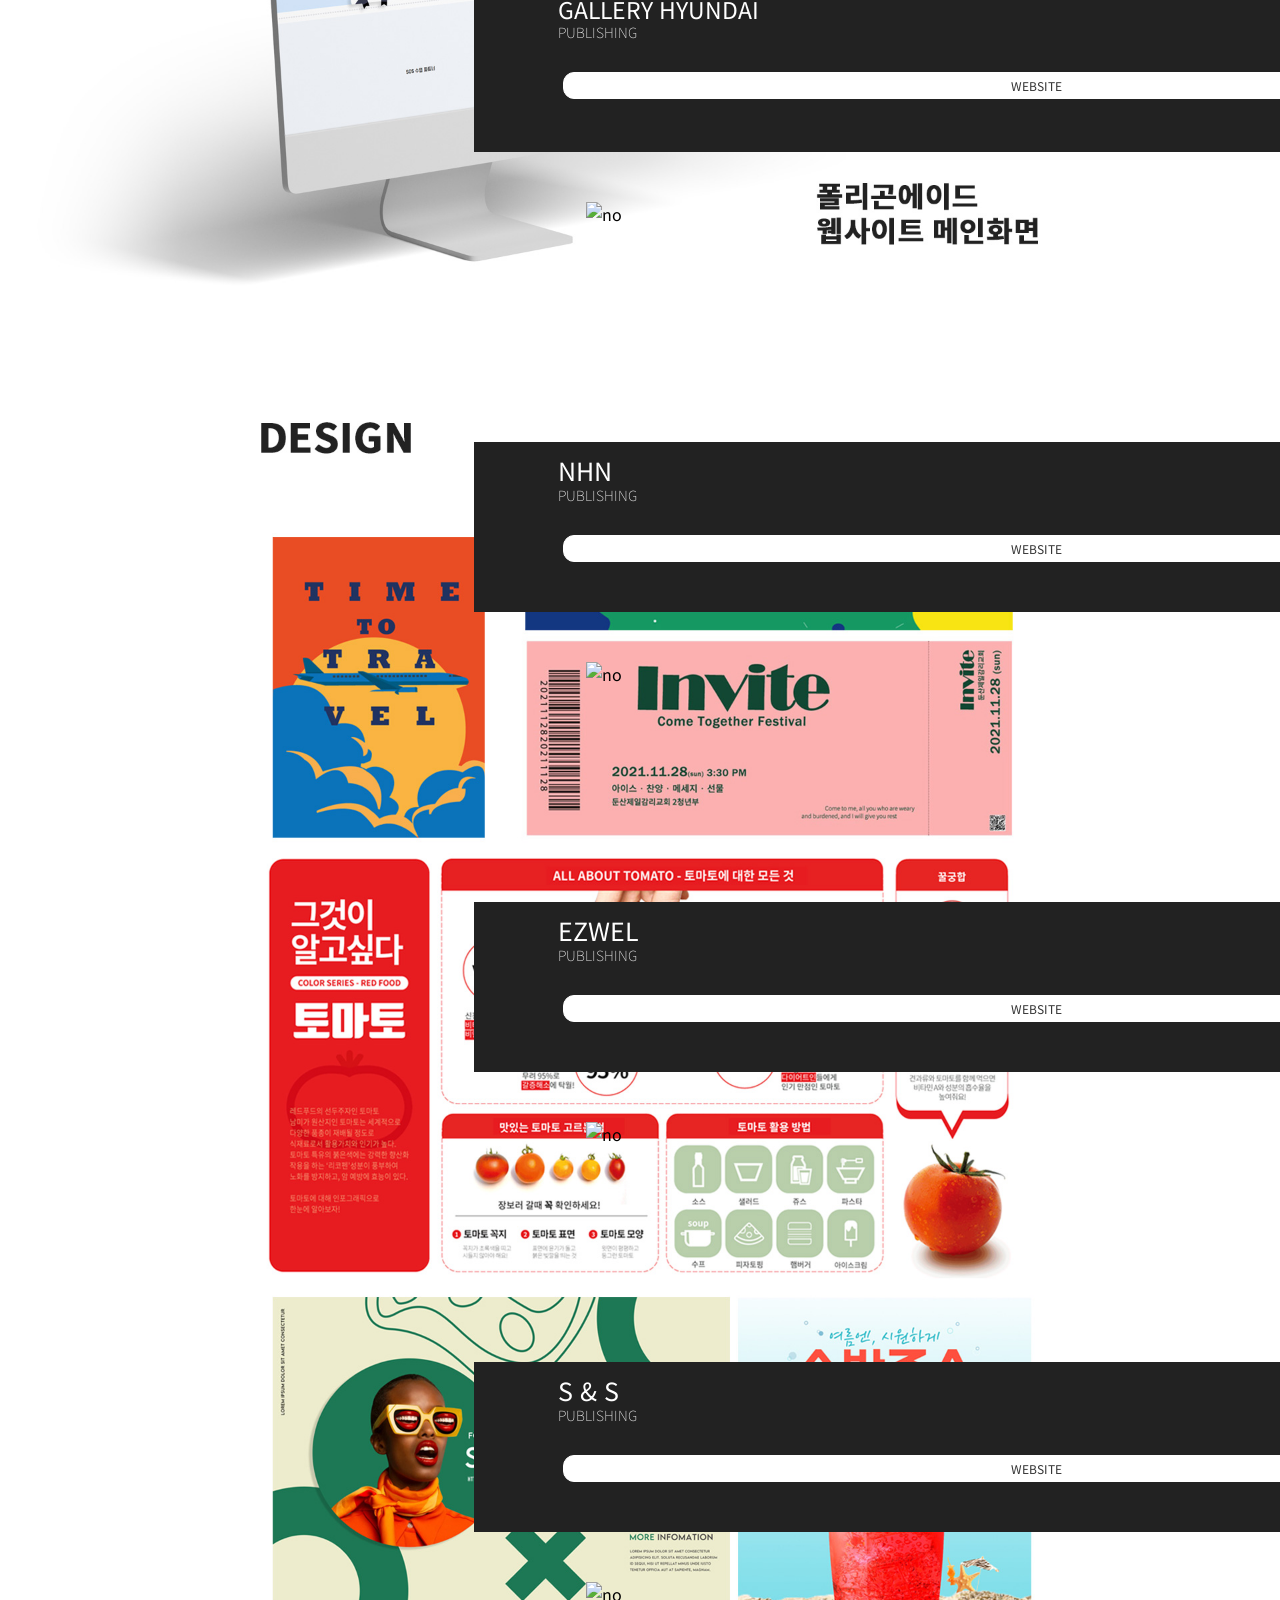
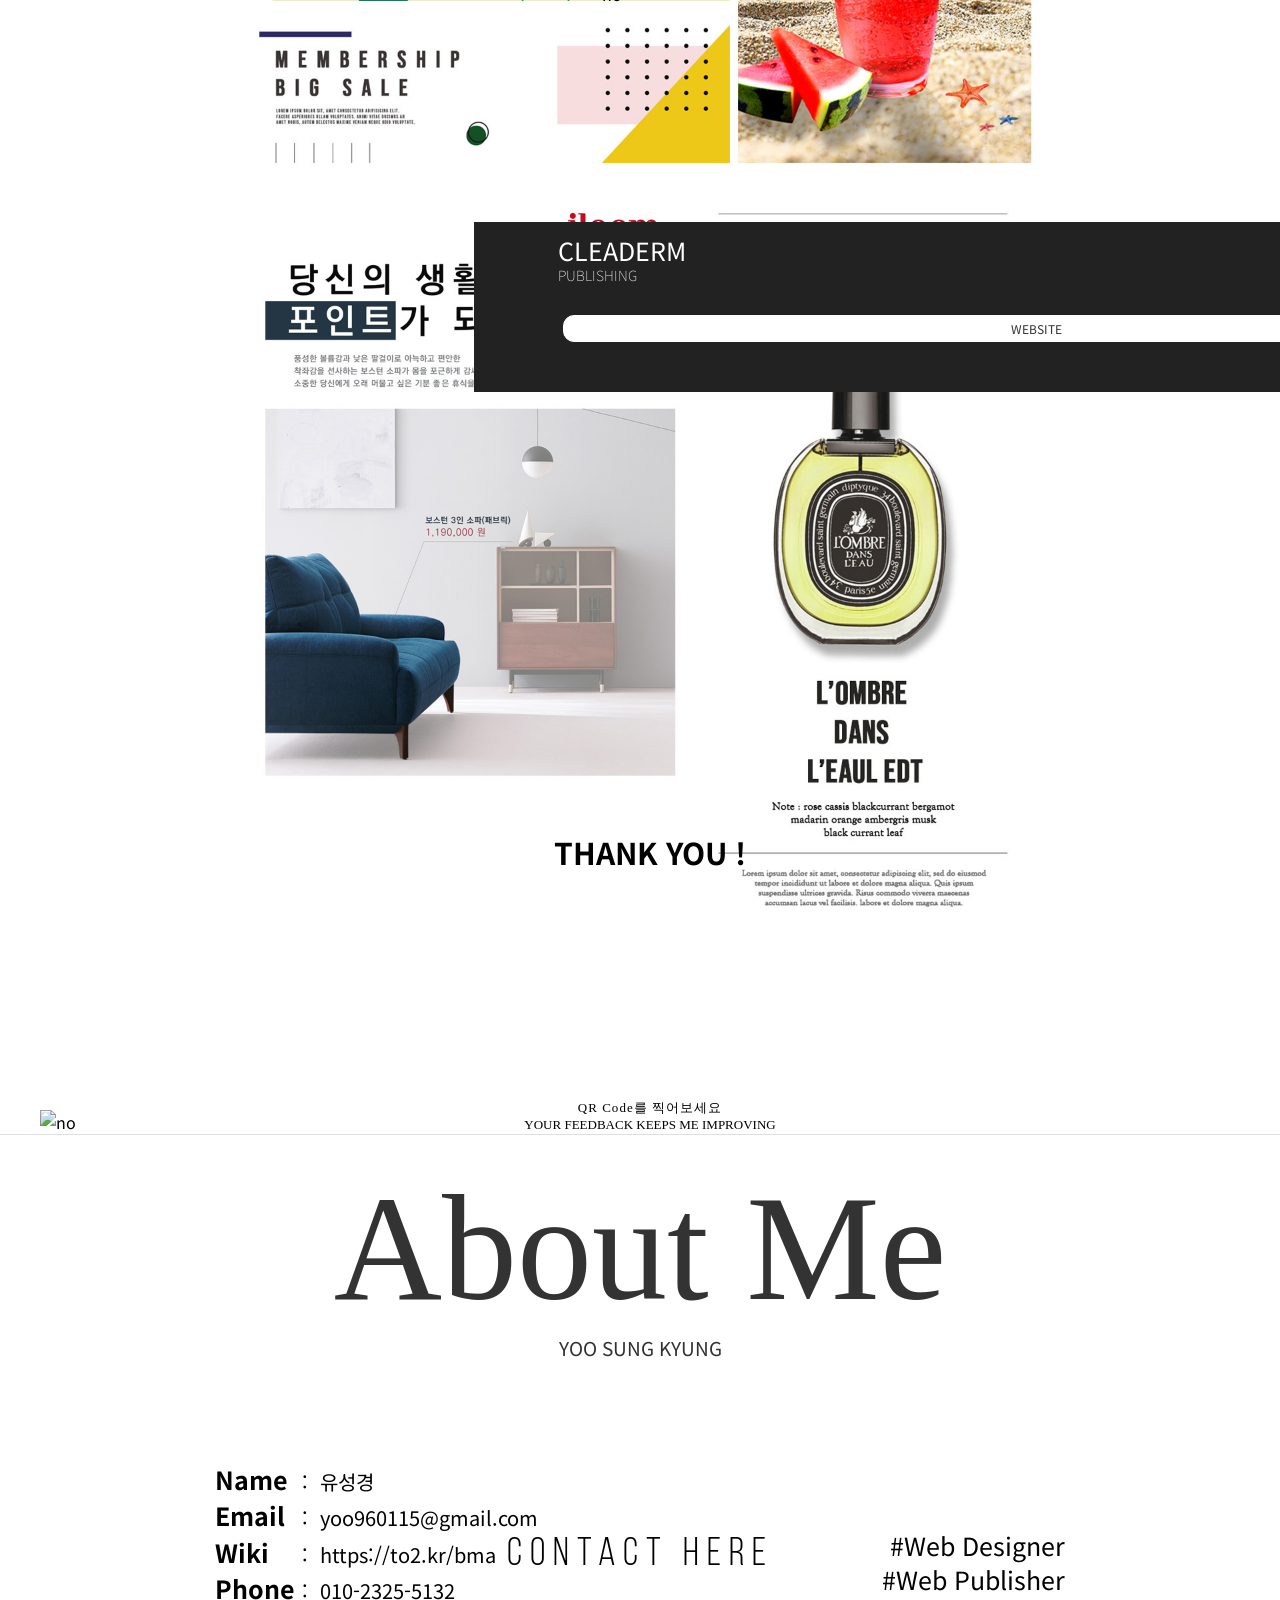
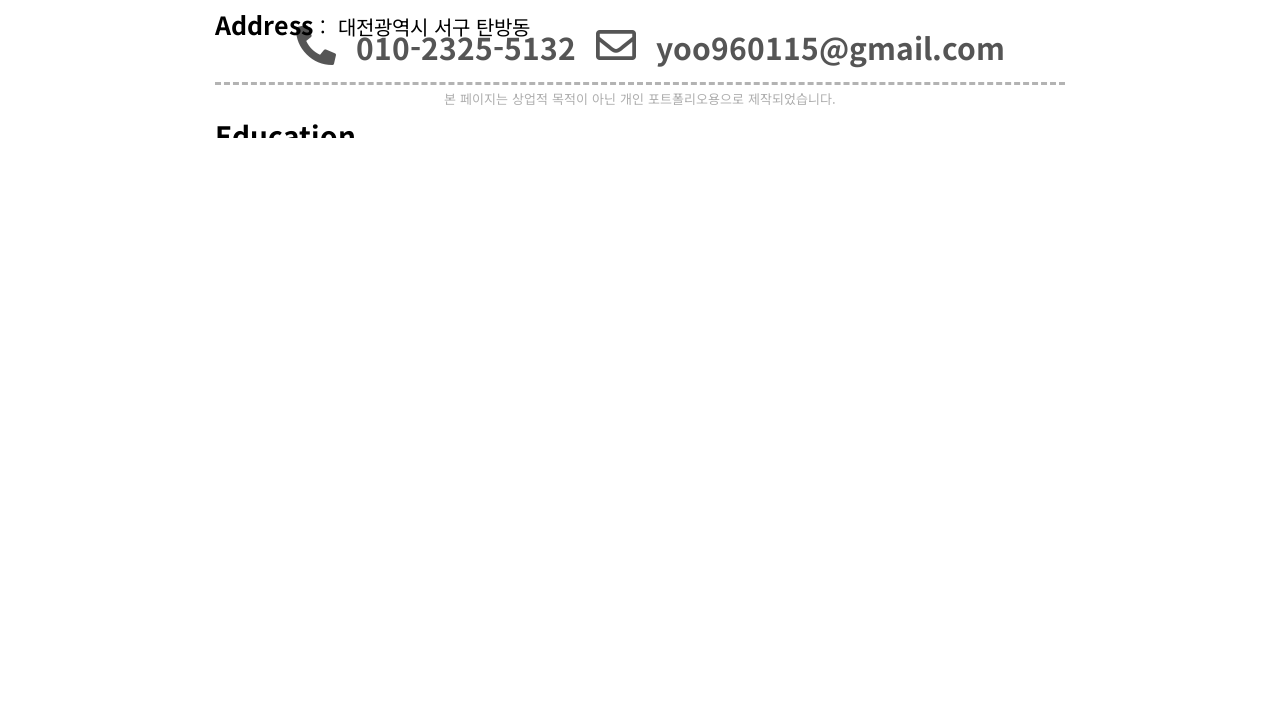
==== commit afcb9abd: "올림" ====
--- a/index.html
+++ b/index.html
@@ -136,7 +136,7 @@
             <div class="slider-div">
                 <div class="bn1 bn codingParty">
                     <div class="mockup-box">
-                        <img src="/resources/image/codingparty.png"
+                        <img src="https://cdn.jsdelivr.net/gh/Sung-kyung/portfolio/resources/image/codingparty.png"
                             alt="no">
                         <ul class="participation">
                             <!-- <li class="responsive">Responsive</li> -->
@@ -172,7 +172,7 @@
                             <p class="title">JOMALONE</p>
                             <p class="sub">RENEWAL</p>
                             <ul>
-                                <li class="website-btn"><a href="/pf/jomalone/index.html" target="_blank">WEBSITE</a></li>
+                                <li class="website-btn"><a href="./pf/jomalone/index.html" target="_blank">WEBSITE</a></li>
                                 <li class="process-btn"><a href="/jomalone-process.html" target="_blank">PROCESS</a>
                                 </li>
                             </ul>
@@ -194,7 +194,7 @@
                             <p class="title">TWOSOME</p>
                             <p class="sub">RENEWAL</p>
                             <ul>
-                                <li class="website-btn"><a href="/pf/twosome/index.html" target="_blank">WEBSITE</a></li>
+                                <li class="website-btn"><a href="./pf/twosome/index.html" target="_blank">WEBSITE</a></li>
                                 <li class="process-btn"><a href="/twosome-process.html" target="_blank">PROCESS</a></li>
                             </ul>
                         </div>
@@ -214,7 +214,7 @@
                             <p class="title">HYUNDAI CARD</p>
                             <p class="sub">RENEWAL</p>
                             <ul>
-                                <li class="website-btn"><a href="/pf/card/index.html" target="_blank">WEBSITE</a></li>
+                                <li class="website-btn"><a href="./pf/card/index.html" target="_blank">WEBSITE</a></li>
                                 <li class="process-btn"><a href="/card-process.html" target="_blank">PROCESS</a></li>
                             </ul>
                         </div>
@@ -233,7 +233,7 @@
                             <p class="title">PEARL ABYSS</p>
                             <p class="sub">PUBLISHING</p>
                             <ul>
-                                <li class="website-btn one"><a href="/pf/pearlabyss/index.html" target="_blank">WEBSITE</a></li>
+                                <li class="website-btn one"><a href="./pf/pearlabyss/index.html" target="_blank">WEBSITE</a></li>
                             </ul>
                         </div>
                     </div>
@@ -251,7 +251,7 @@
                             <p class="title gallery">GALLERY HYUNDAI</p>
                             <p class="sub">PUBLISHING</p>
                             <ul>
-                                <li class="website-btn one"><a href="/pf/hyundai/index.html" target="_blank">WEBSITE</a></li>
+                                <li class="website-btn one"><a href="./pf/hyundai/index.html" target="_blank">WEBSITE</a></li>
                             </ul>
                         </div>
                     </div>
@@ -268,7 +268,7 @@
                             <p class="title">NHN</p>
                             <p class="sub">PUBLISHING</p>
                             <ul>
-                                <li class="website-btn one"><a href="/pf/nhn/index.html" target="_blank">WEBSITE</a></li>
+                                <li class="website-btn one"><a href="./pf/nhn/index.html" target="_blank">WEBSITE</a></li>
                             </ul>
                         </div>
                     </div>
@@ -285,7 +285,7 @@
                             <p class="title">EZWEL</p>
                             <p class="sub">PUBLISHING</p>
                             <ul>
-                                <li class="website-btn one"><a href="/pf/ezwel/index.html" target="_blank">WEBSITE</a></li>
+                                <li class="website-btn one"><a href="./pf/ezwel/index.html" target="_blank">WEBSITE</a></li>
                             </ul>
                         </div>
                     </div>
@@ -302,7 +302,7 @@
                             <p class="title">S & S</p>
                             <p class="sub">PUBLISHING</p>
                             <ul>
-                                <li class="website-btn one"><a href="/pf/sns/index.html" target="_blank">WEBSITE</a></li>
+                                <li class="website-btn one"><a href="./pf/sns/index.html" target="_blank">WEBSITE</a></li>
                             </ul>
                         </div>
                     </div>
@@ -319,7 +319,7 @@
                             <p class="title">CLEADERM</p>
                             <p class="sub">PUBLISHING</p>
                             <ul>
-                                <li class="website-btn one"><a href="/pf/cleaderm/index.html" target="_blank">WEBSITE</a></li>
+                                <li class="website-btn one"><a href="./pf/cleaderm/index.html" target="_blank">WEBSITE</a></li>
                             </ul>
                         </div>
                     </div>
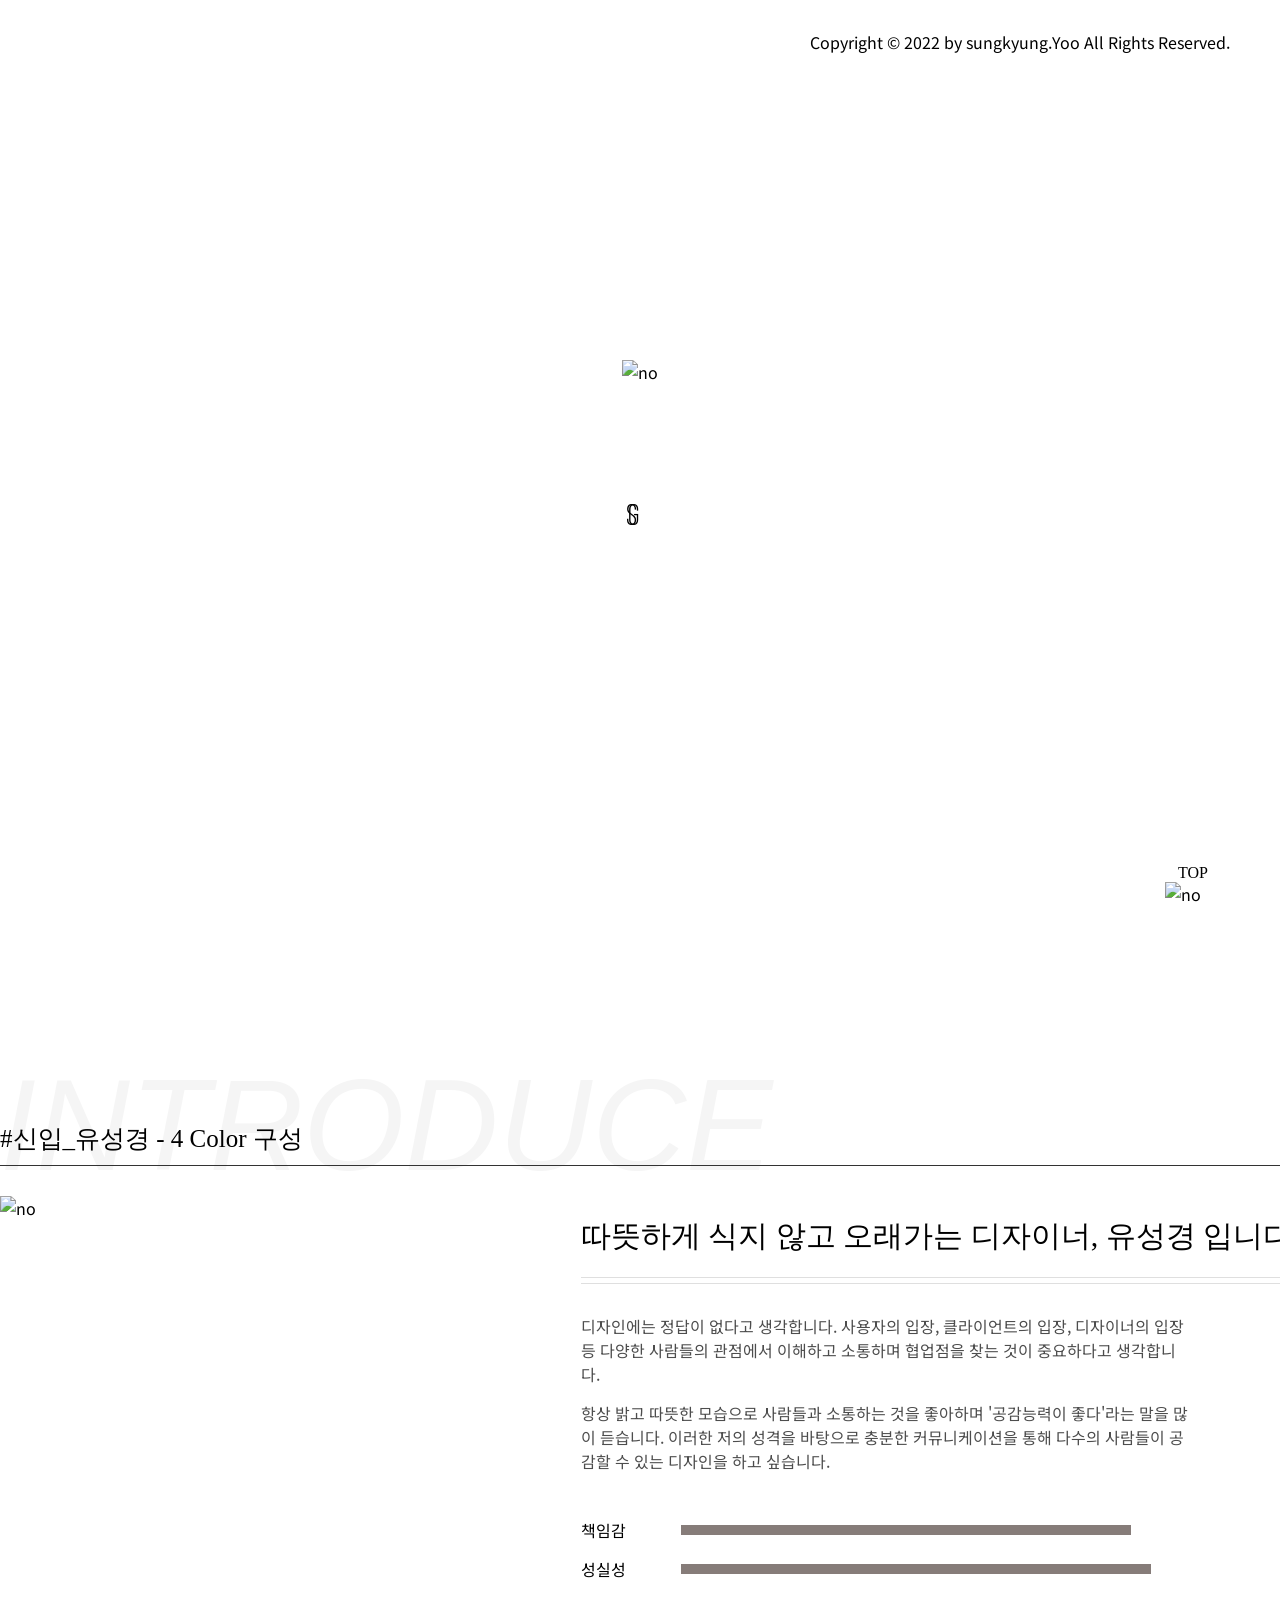
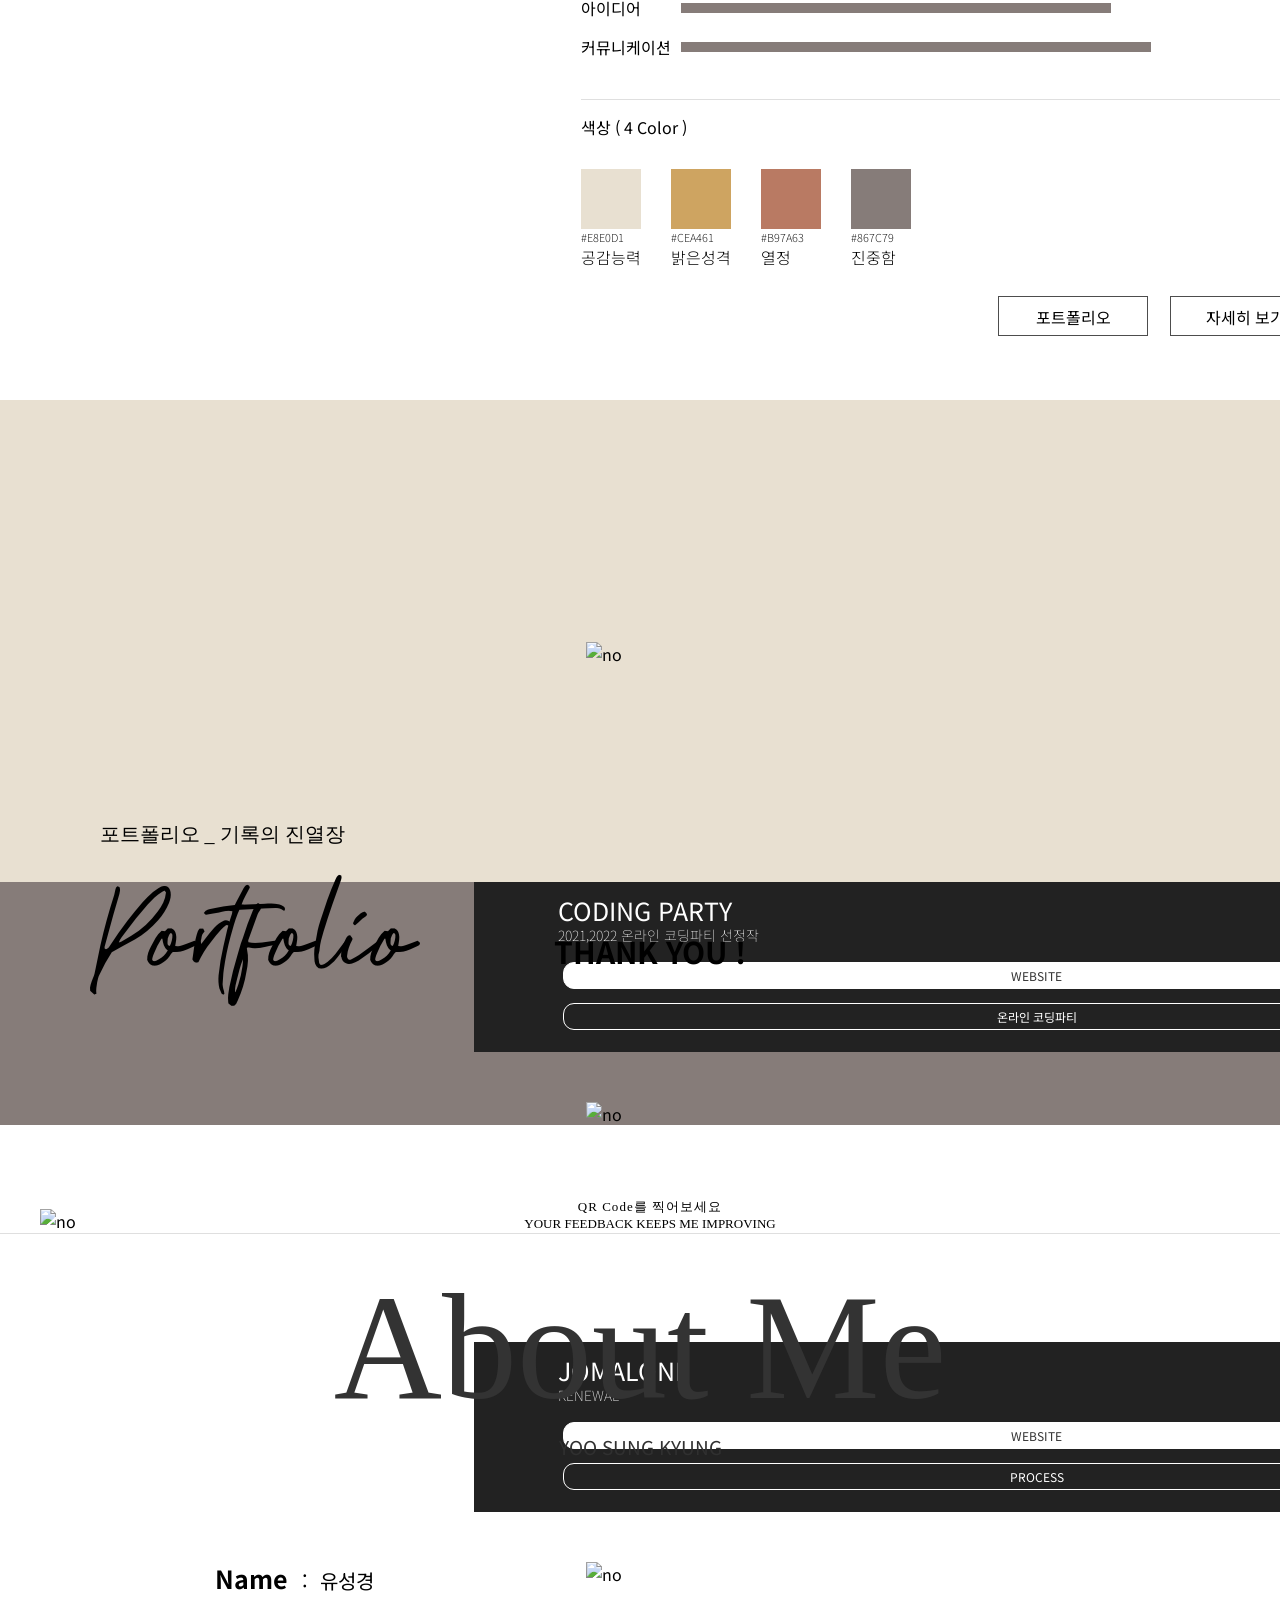
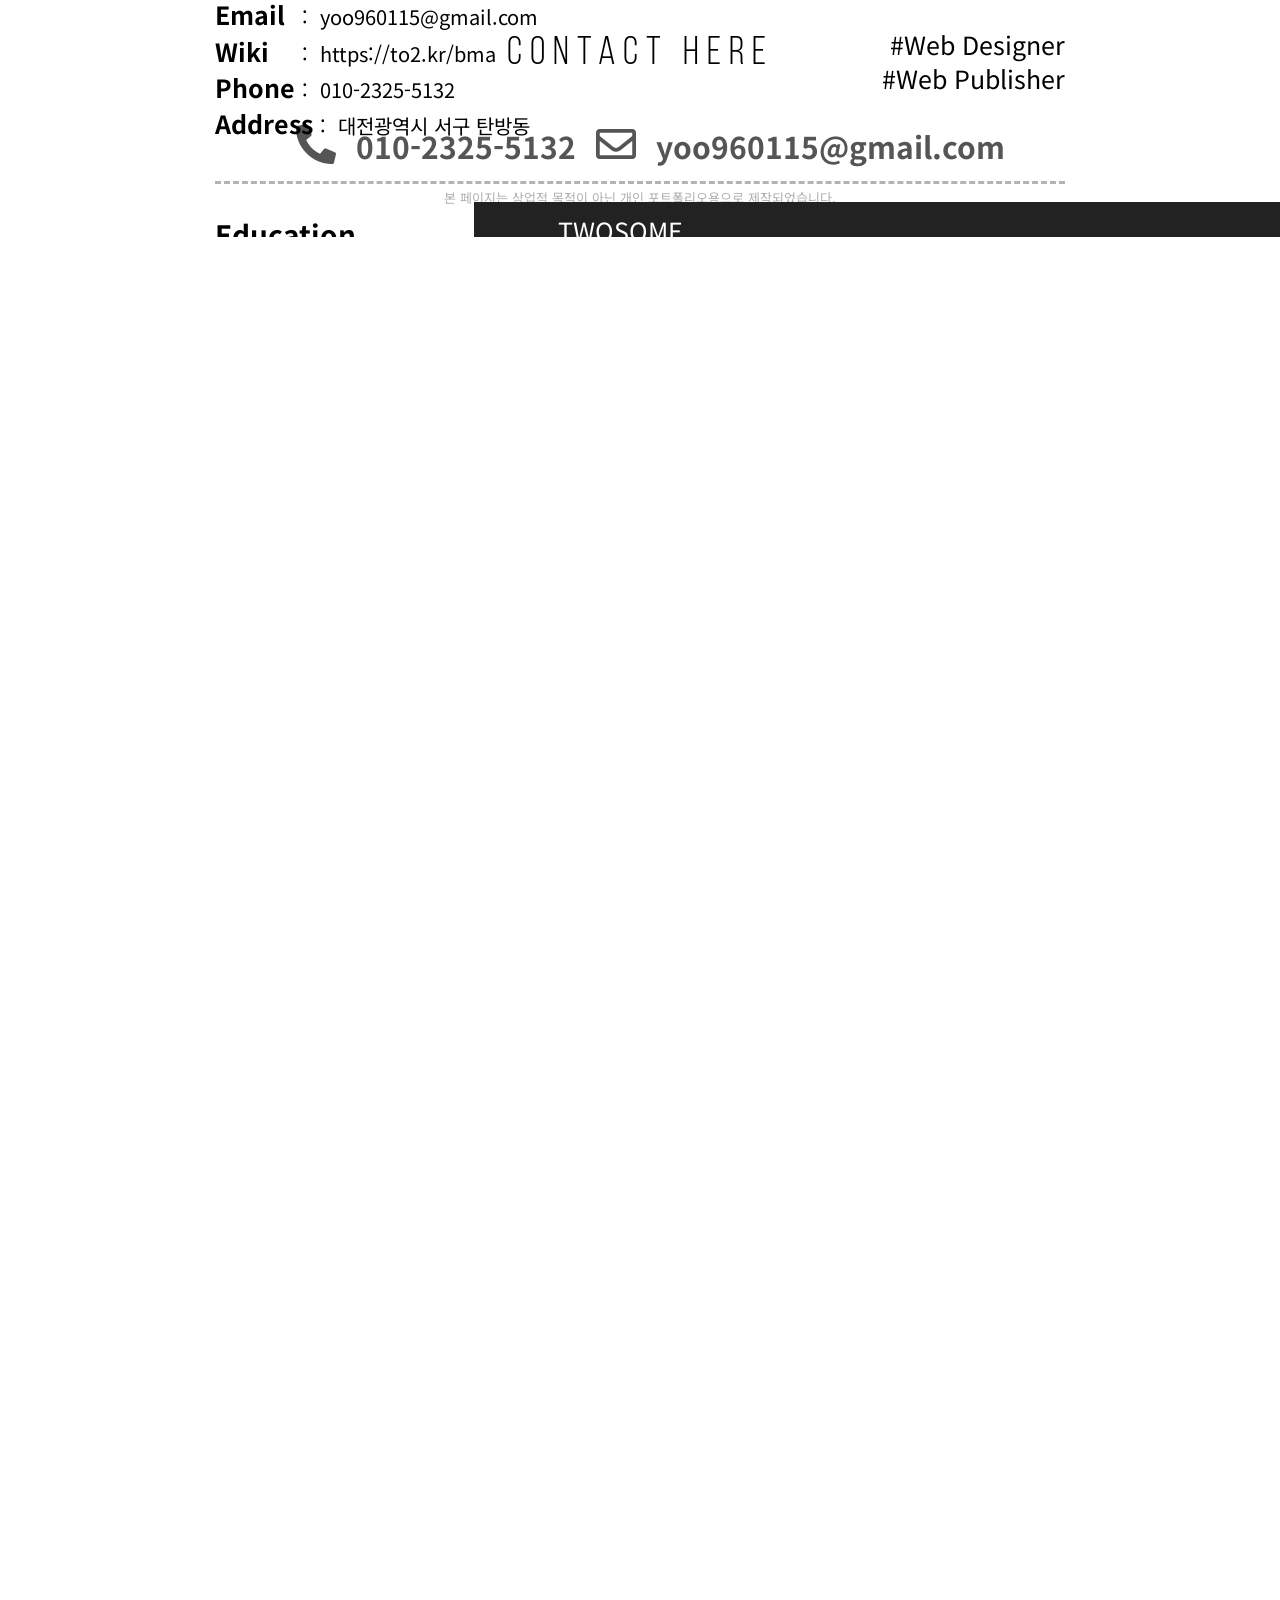
==== commit 54e2bbf4: "변경변경" ====
--- a/index.html
+++ b/index.html
@@ -330,7 +330,7 @@
     </div>
 <!--디자인 -->
     <div class="page-5">
-        <img src="/resources/image/pf_designPage.jpg" alt="">
+        <img src="https://cdn.jsdelivr.net/gh/Sung-kyung/portfolio/resources/image/pf_designPage.jpg" alt="">
     </div>
     <!--어바웃미-->
     <div class="page-4" id="receipt">
@@ -398,25 +398,25 @@
                     <div class="skill-title">SKILL</div>
                     <div style="padding-top:30px;">
                         <span class="html skill-cont">
-                            <img src="/resources/image/html-5.png" alt="">
+                            <img src="https://cdn.jsdelivr.net/gh/Sung-kyung/portfolio/resources/image/html-5.png" alt="">
                         </span>
                         <span class="css skill-cont">
-                            <img src="/resources/image/css-3.png" alt="">
+                            <img src="https://cdn.jsdelivr.net/gh/Sung-kyung/portfolio/resources/image/css-3.png" alt="">
                         </span>
                         <span class="java skill-cont">
-                            <img src="/resources/image/js.png" alt="">
+                            <img src="https://cdn.jsdelivr.net/gh/Sung-kyung/portfolio/resources/image/js.png" alt="">
                         </span>
                         <span class="jq skill-cont">
-                            <img src="/resources/image/jquery.gif" alt="">
+                            <img src="https://cdn.jsdelivr.net/gh/Sung-kyung/portfolio/resources/image/jquery.gif" alt="">
                         </span>
                         <span class="photo skill-cont">
-                            <img src="/resources/image/photoshop.png" alt="" style="width:67px;">
+                            <img src="https://cdn.jsdelivr.net/gh/Sung-kyung/portfolio/resources/image/photoshop.png" alt="" style="width:67px;">
                         </span>
                         <span class="illu skill-cont">
-                            <img src="/resources/image/illustrator.png" alt="">
+                            <img src="https://cdn.jsdelivr.net/gh/Sung-kyung/portfolio/resources/image/illustrator.png" alt="">
                         </span>
                         <span class="illu skill-cont">
-                            <img src="/resources/image/figma.png" alt="">
+                            <img src="https://cdn.jsdelivr.net/gh/Sung-kyung/portfolio/resources/image/figma.png" alt="">
                         </span>
                     </div>
                 </div>
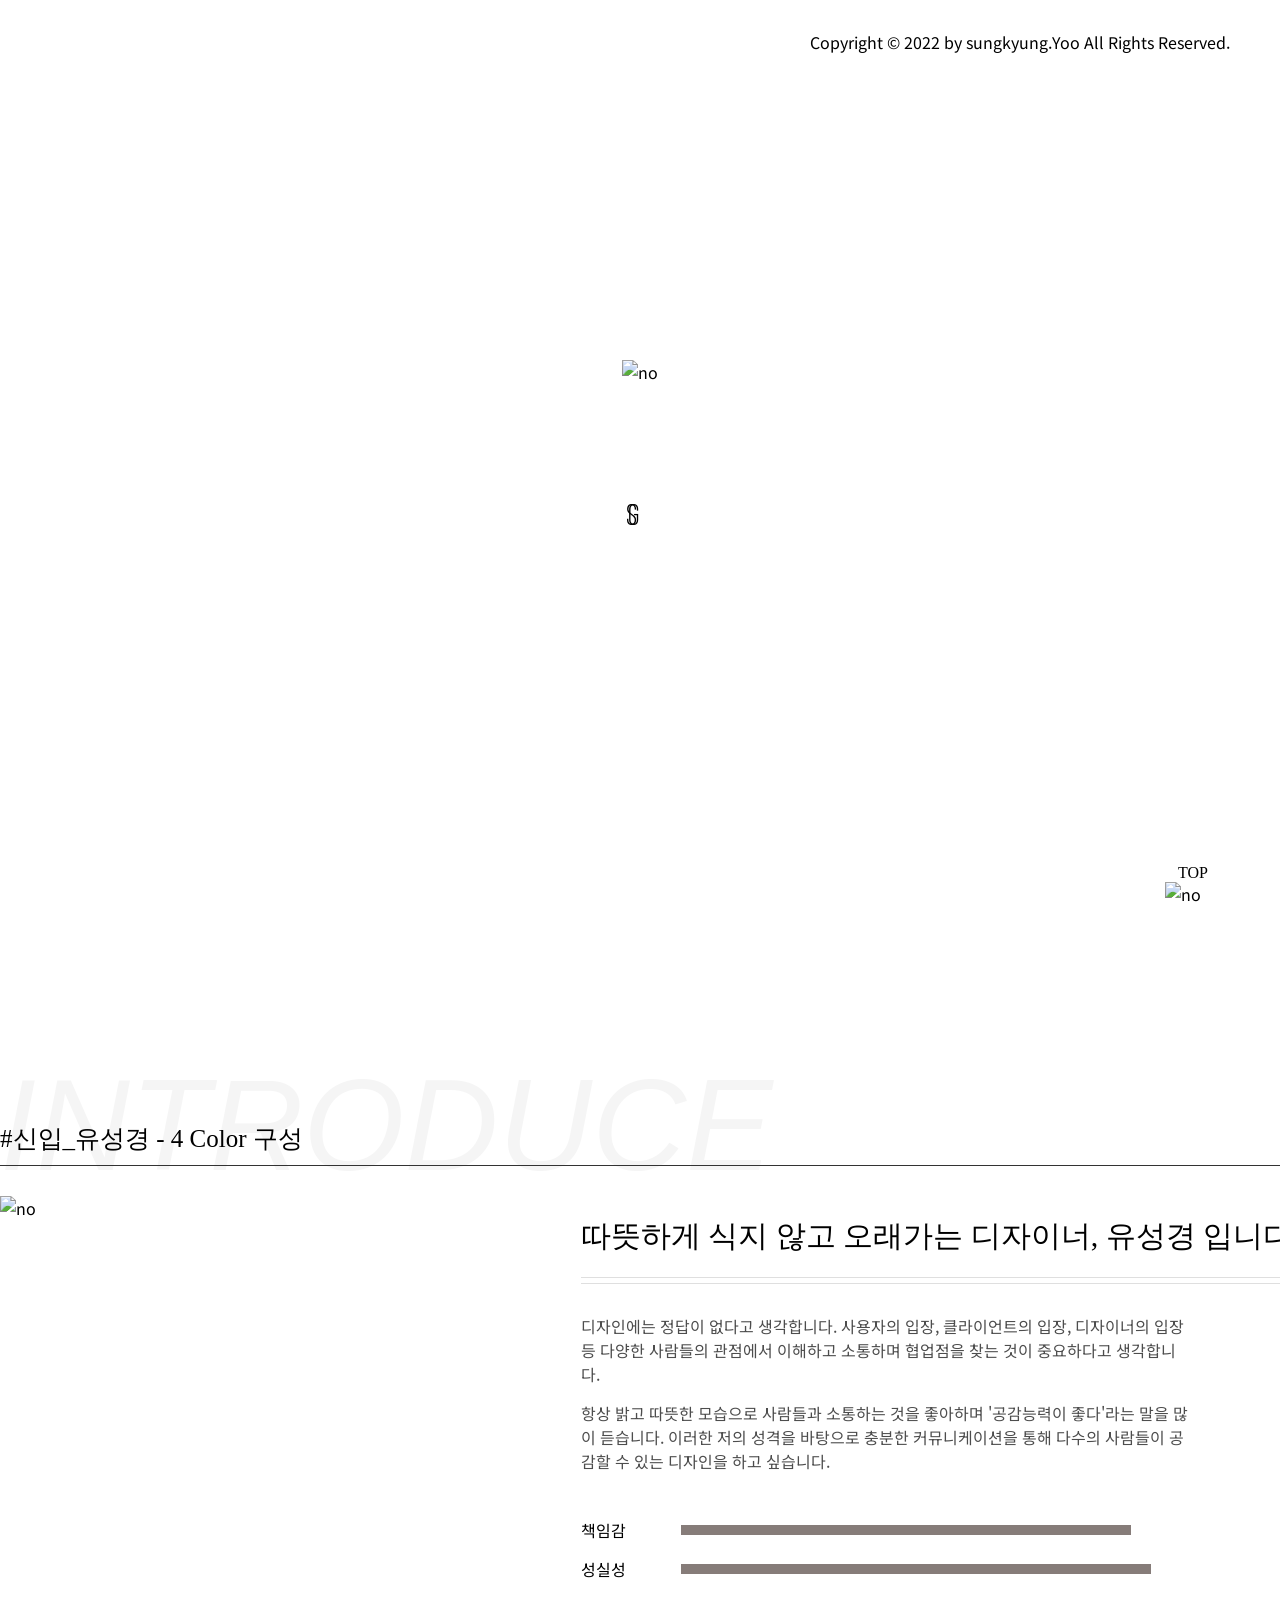
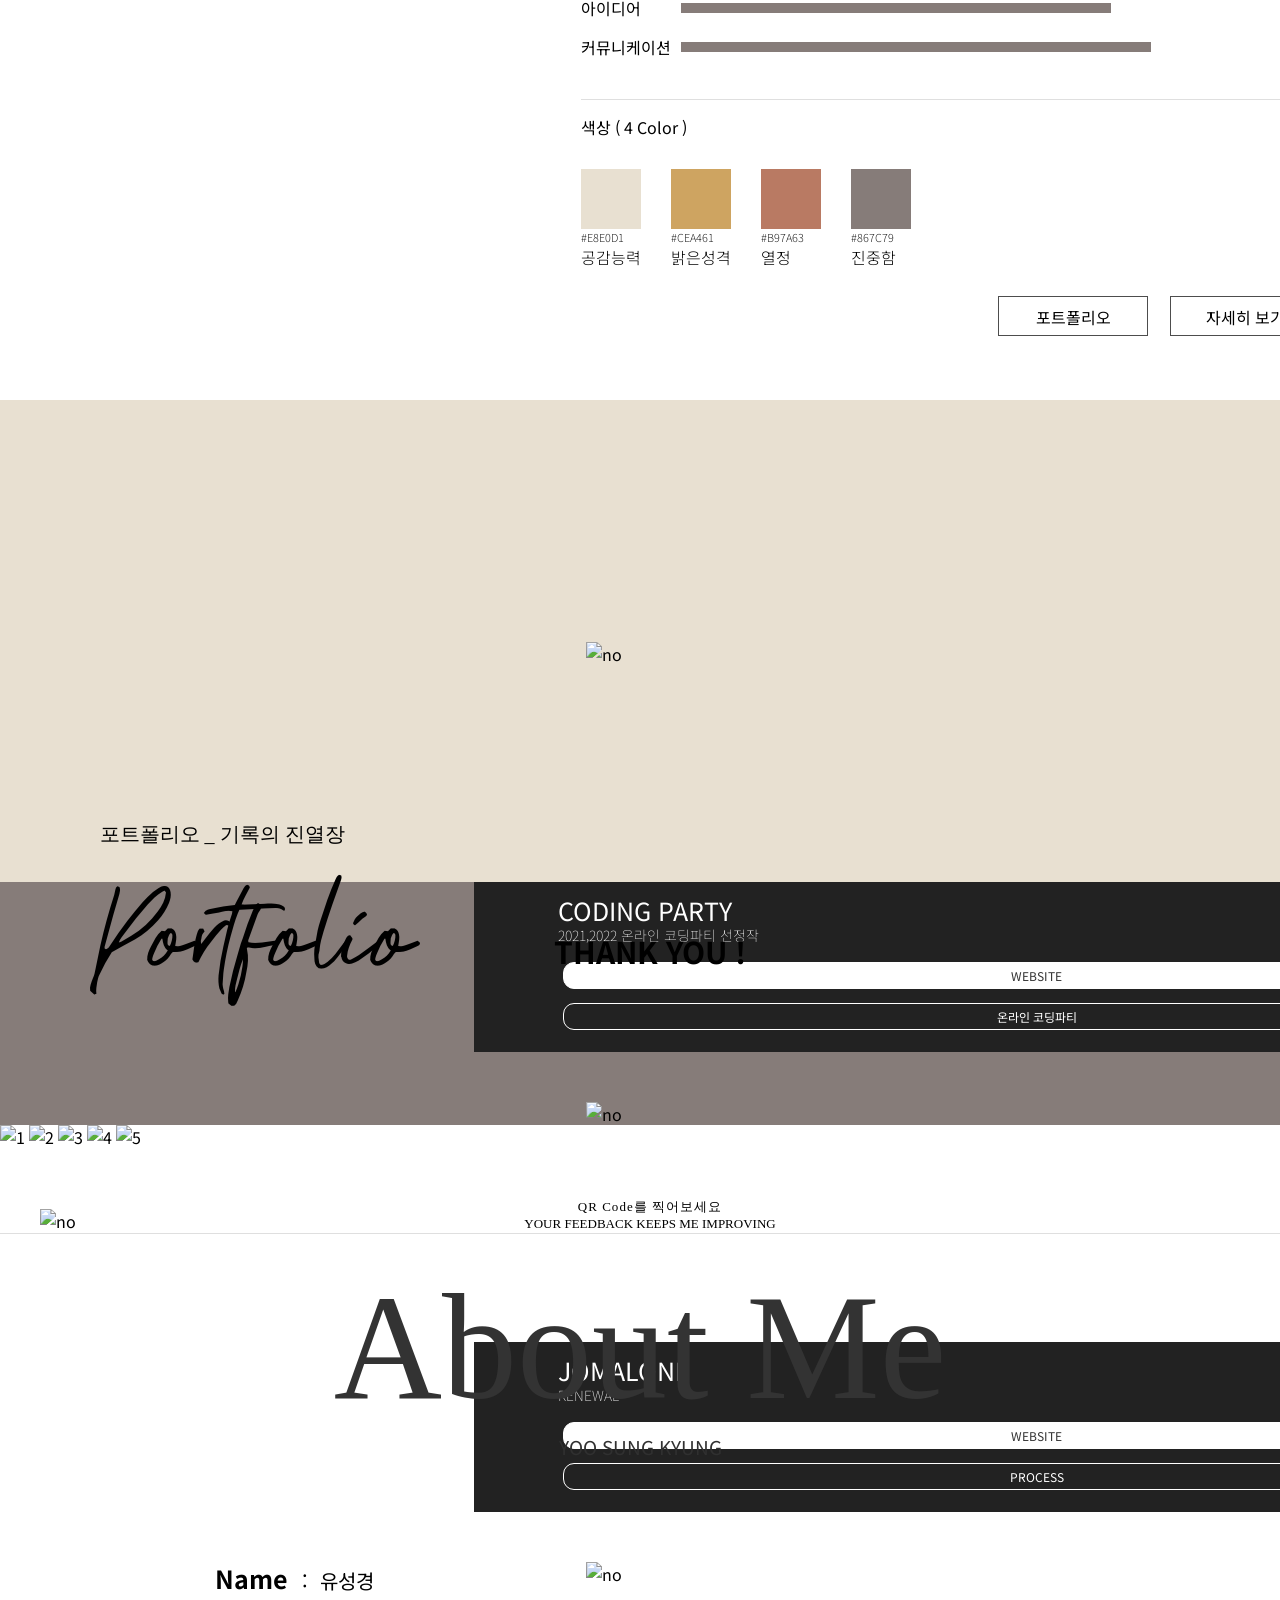
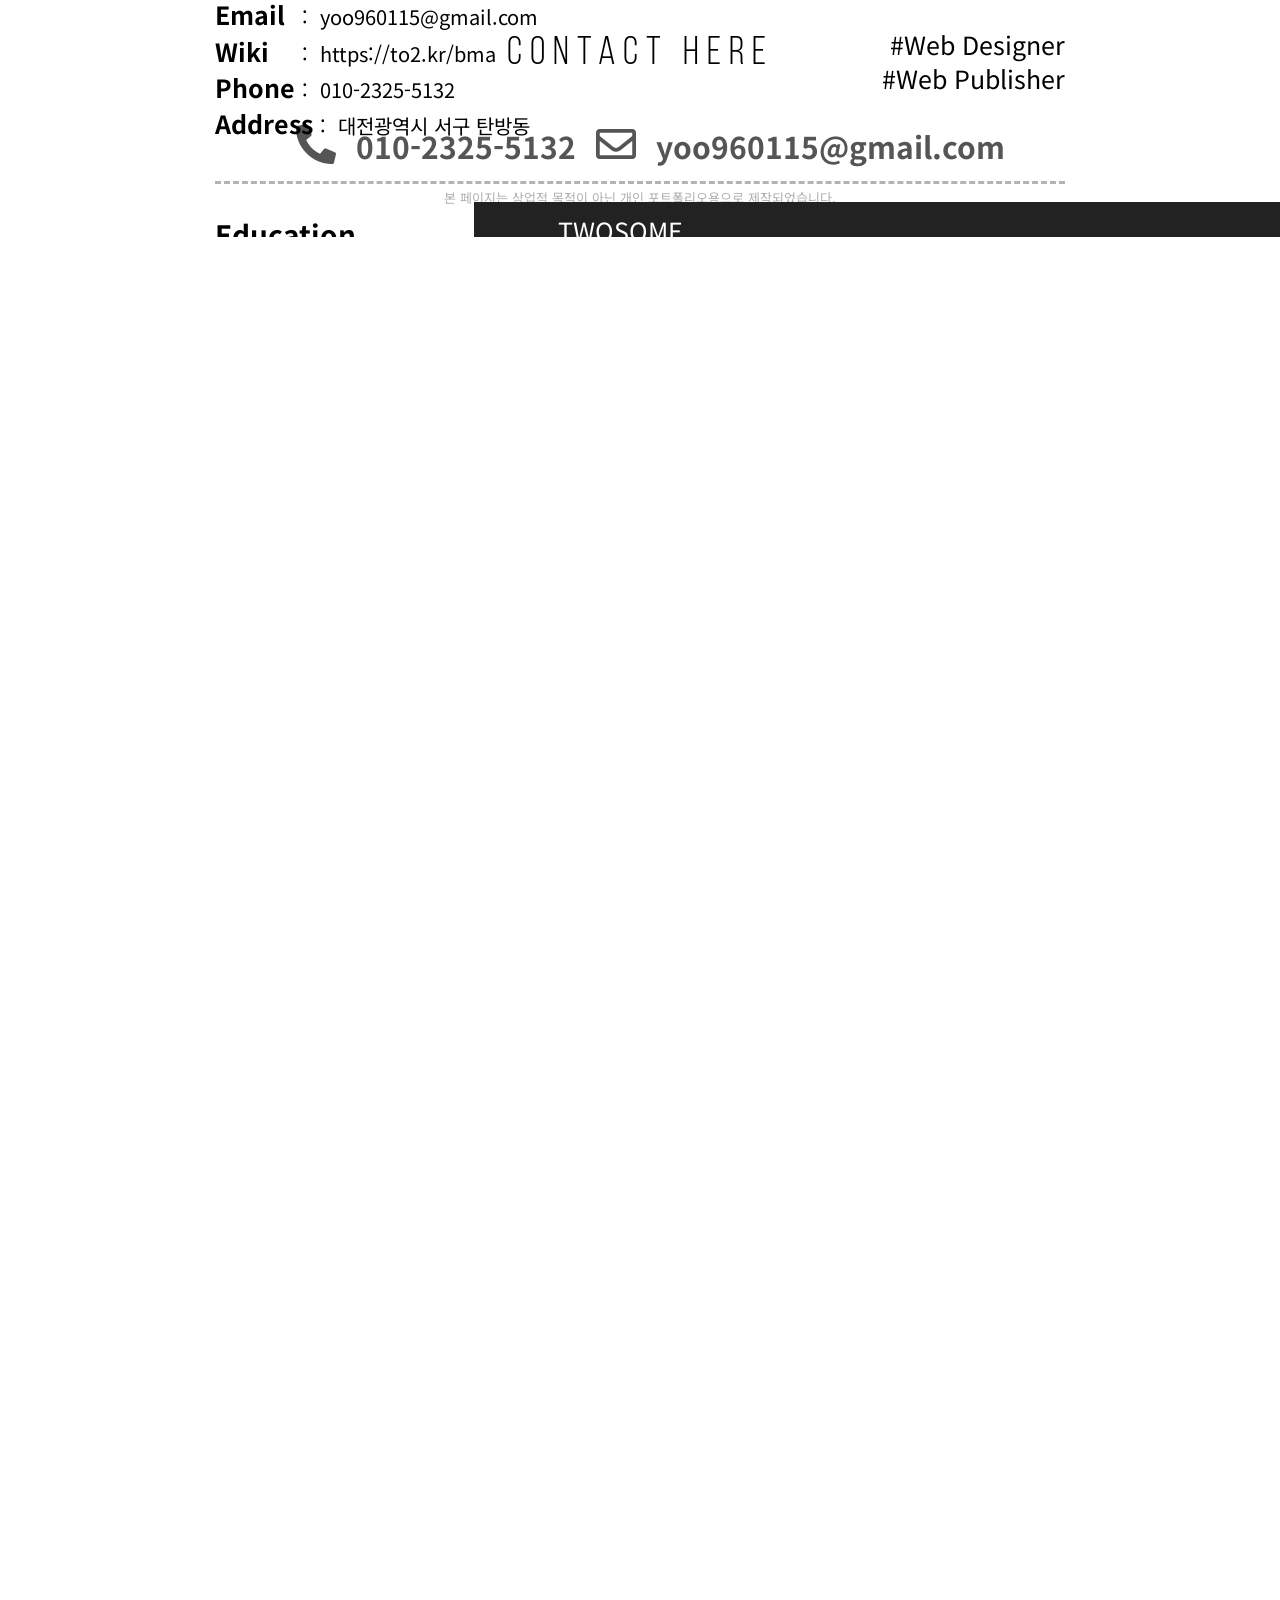
==== commit 5e47ff66: "이미지 분리" ====
--- a/index.html
+++ b/index.html
@@ -173,7 +173,7 @@
                             <p class="sub">RENEWAL</p>
                             <ul>
                                 <li class="website-btn"><a href="./pf/jomalone/index.html" target="_blank">WEBSITE</a></li>
-                                <li class="process-btn"><a href="/jomalone-process.html" target="_blank">PROCESS</a>
+                                <li class="process-btn"><a href="./jomalone-process.html" target="_blank">PROCESS</a>
                                 </li>
                             </ul>
                         </div>
@@ -195,7 +195,7 @@
                             <p class="sub">RENEWAL</p>
                             <ul>
                                 <li class="website-btn"><a href="./pf/twosome/index.html" target="_blank">WEBSITE</a></li>
-                                <li class="process-btn"><a href="/twosome-process.html" target="_blank">PROCESS</a></li>
+                                <li class="process-btn"><a href="./twosome-process.html" target="_blank">PROCESS</a></li>
                             </ul>
                         </div>
                     </div>
@@ -215,7 +215,26 @@
                             <p class="sub">RENEWAL</p>
                             <ul>
                                 <li class="website-btn"><a href="./pf/card/index.html" target="_blank">WEBSITE</a></li>
-                                <li class="process-btn"><a href="/card-process.html" target="_blank">PROCESS</a></li>
+                                <li class="process-btn"><a href="./card-process.html" target="_blank">PROCESS</a></li>
+                            </ul>
+                        </div>
+                    </div>
+                </div>
+                <div class="bn1 bn aiSmart">
+                    <div class="mockup-box">
+                        <img src="https://cdn.jsdelivr.net/gh/Sung-kyung/portfolio/resources/image/codingparty.png"
+                            alt="no">
+                        <ul class="participation">
+                            <li>디자인 : 70%</li>
+                        </ul>
+                    </div>
+                    <div class="title-box">
+                        <div class="title-wrap">
+                            <p class="title">AI스마트교실 팜플렛</p>
+                            <p class="sub">팜플렛 제작</p>
+                            <ul>
+                                <li class="website-btn one"><a href="./aiSmart.html" target="_blank">Image</a></li>
+                                </li>
                             </ul>
                         </div>
                     </div>
@@ -226,6 +245,7 @@
                         <ul class="participation">
                             <li class="responsive">Responsive</li>
                             <li>퍼블리싱 : 100%</li>
+                            <li>모작</li>
                         </ul>
                     </div>
                     <div class="title-box">
@@ -244,6 +264,7 @@
                         <ul class="participation">
                             <li class="responsive">Responsive</li>
                             <li>퍼블리싱 : 90%</li>
+                            <li>모작</li>
                         </ul>
                     </div>
                     <div class="title-box">
@@ -261,6 +282,7 @@
                         <img src="https://cdn.jsdelivr.net/gh/Sung-kyung/img1/pf/pf/Free_MacBook_Pro_nhn.png" alt="no">
                         <ul class="participation">
                             <li>퍼블리싱 : 100%</li>
+                            <li>모작</li>
                         </ul>
                     </div>
                     <div class="title-box">
@@ -278,6 +300,7 @@
                         <img src="https://cdn.jsdelivr.net/gh/Sung-kyung/img1/pf/pf/Free_MacBook_Pro_ezwel.png" alt="no">
                         <ul class="participation">
                             <li>퍼블리싱 : 95%</li>
+                            <li>모작</li>
                         </ul>
                     </div>
                     <div class="title-box">
@@ -295,6 +318,7 @@
                         <img src="https://cdn.jsdelivr.net/gh/Sung-kyung/img1/pf/pf/Free_MacBook_Pro_sns.png" alt="no">
                         <ul class="participation">
                             <li>퍼블리싱 : 90%</li>
+                            <li>모작</li>
                         </ul>
                     </div>
                     <div class="title-box">
@@ -312,6 +336,7 @@
                         <img src="https://cdn.jsdelivr.net/gh/Sung-kyung/img1/pf/pf/Free_MacBook_Pro_cleaderm.png?dummy123123" alt="no">
                         <ul class="participation">
                             <li>퍼블리싱 : 100%</li>
+                            <li>모작</li>
                         </ul>
                     </div>
                     <div class="title-box">
@@ -330,7 +355,12 @@
     </div>
 <!--디자인 -->
     <div class="page-5">
-        <img src="https://cdn.jsdelivr.net/gh/Sung-kyung/portfolio/resources/image/pf_designPage.jpg" alt="">
+        <!-- <img src="https://cdn.jsdelivr.net/gh/Sung-kyung/portfolio/resources/image/pf_designPage.jpg" alt=""> -->
+        <img src="https://cdn.jsdelivr.net/gh/Sung-kyung/portfolio/resources/image/design_1.jpg" alt="1">
+        <img src="https://cdn.jsdelivr.net/gh/Sung-kyung/portfolio/resources/image/design_2.jpg" alt="2">
+        <img src="https://cdn.jsdelivr.net/gh/Sung-kyung/portfolio/resources/image/design_3.jpg" alt="3">
+        <img src="https://cdn.jsdelivr.net/gh/Sung-kyung/portfolio/resources/image/design_4.jpg" alt="4">
+        <img src="https://cdn.jsdelivr.net/gh/Sung-kyung/portfolio/resources/image/design_5.jpg" alt="5">
     </div>
     <!--어바웃미-->
     <div class="page-4" id="receipt">
--- a/resources/css/index.css
+++ b/resources/css/index.css
@@ -1227,8 +1227,6 @@
 
 /* page5 시작*/ 
 .page-5 {
-    /* background-image: url("/resources/image/pf_designPage.jpg");
-    background-size: contain; */
     width:100%;
     height:100%;    
 }
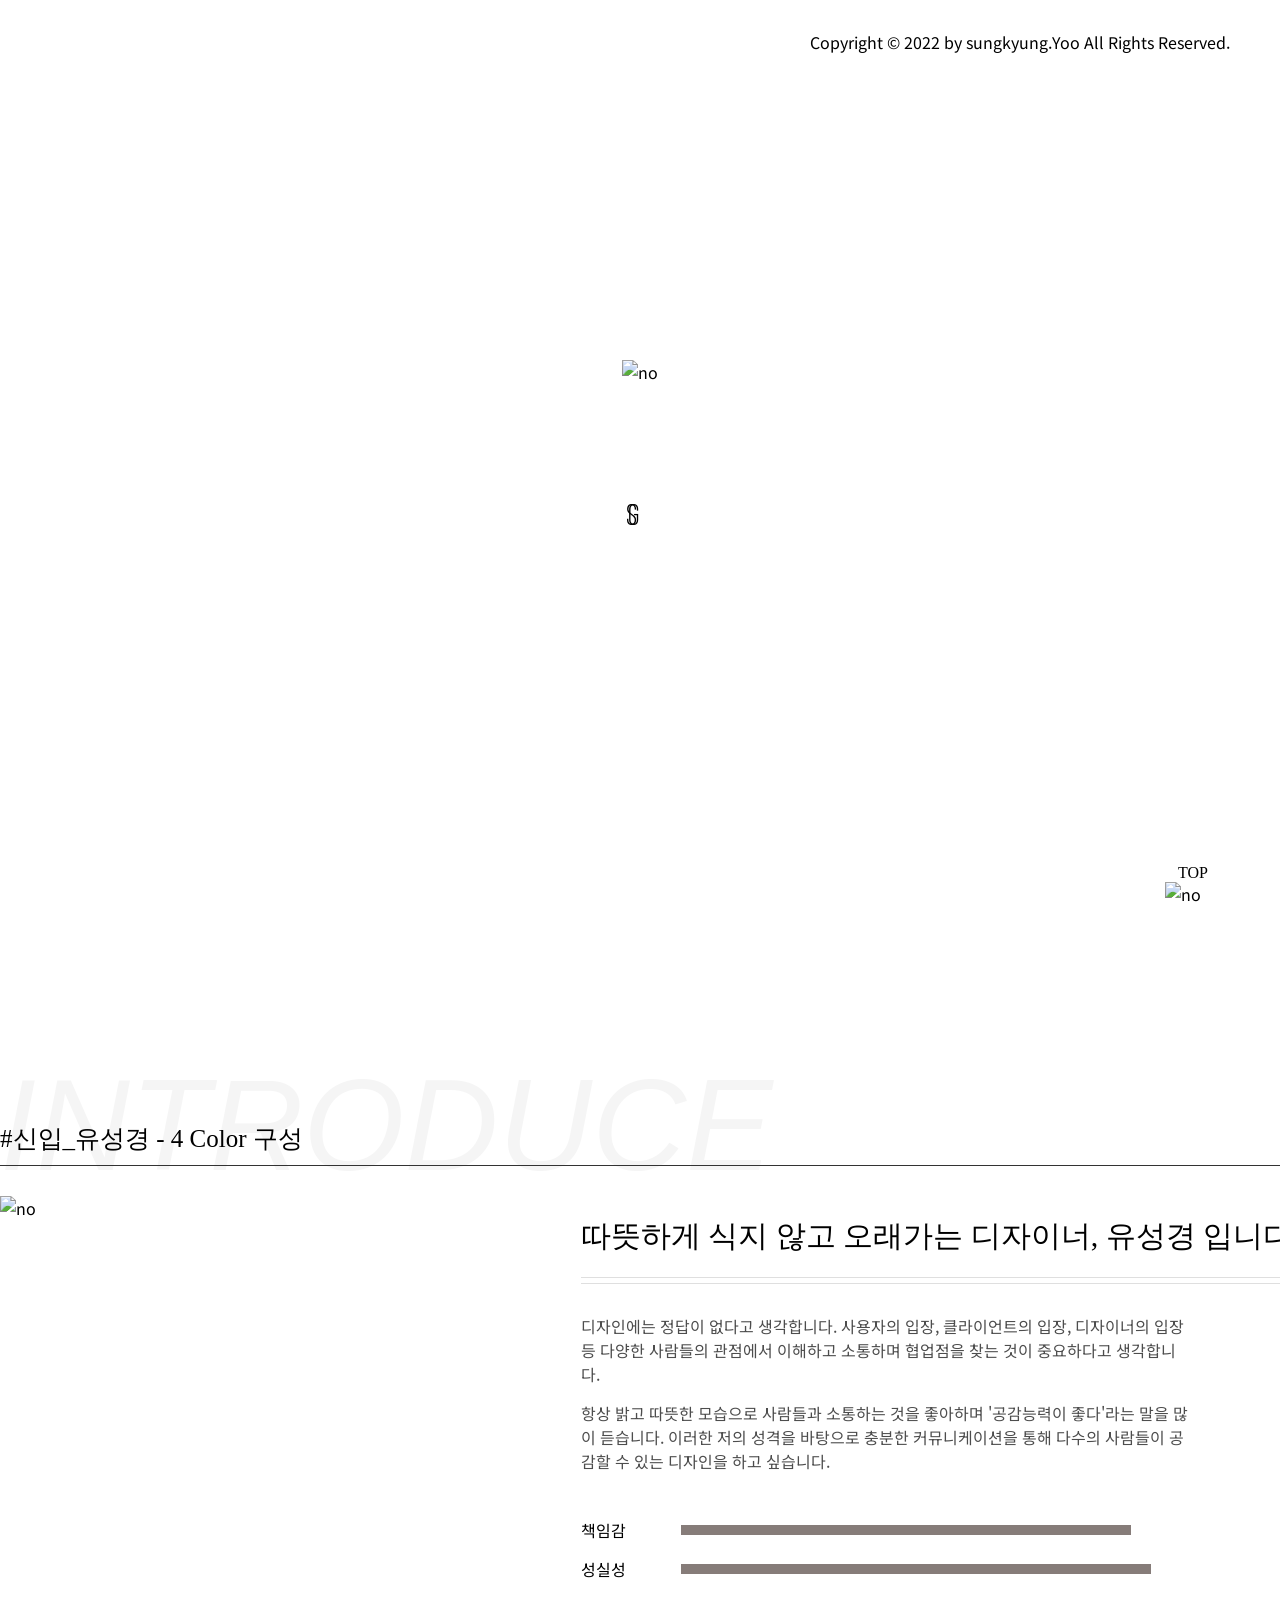
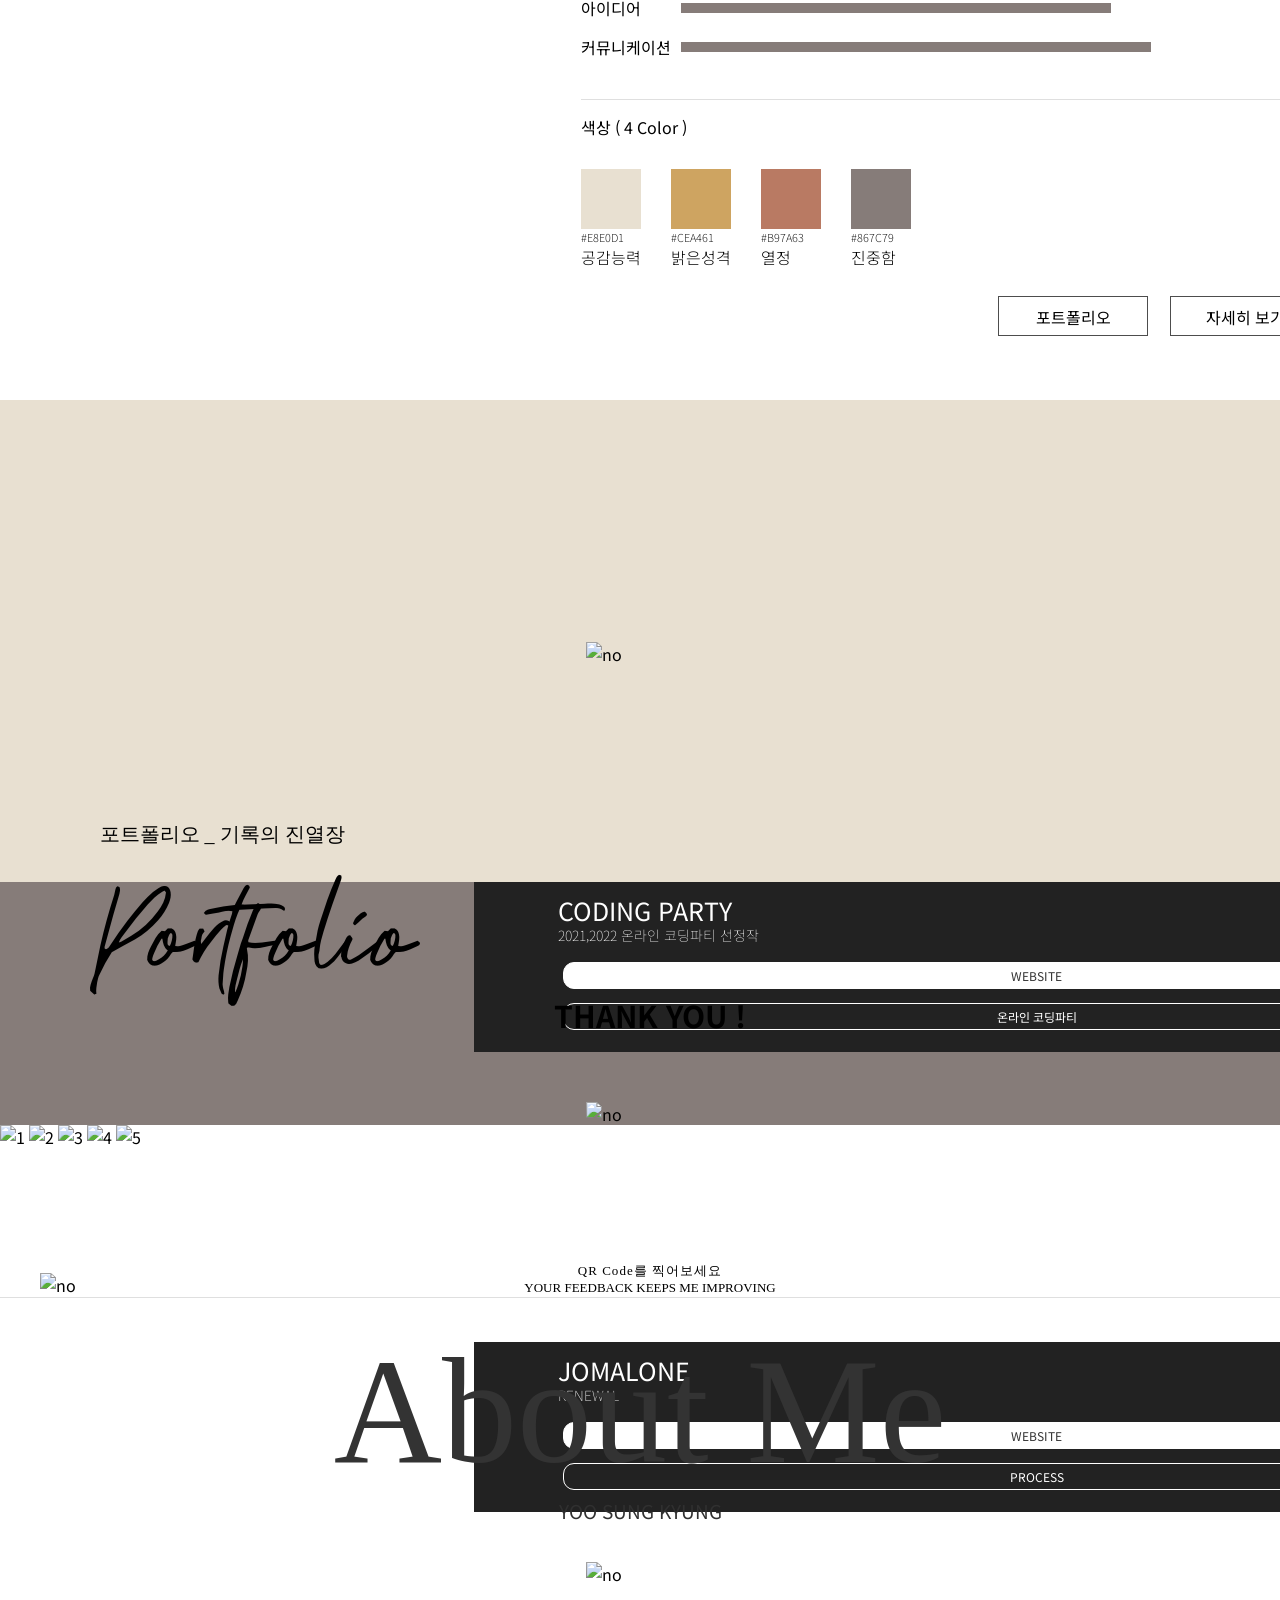
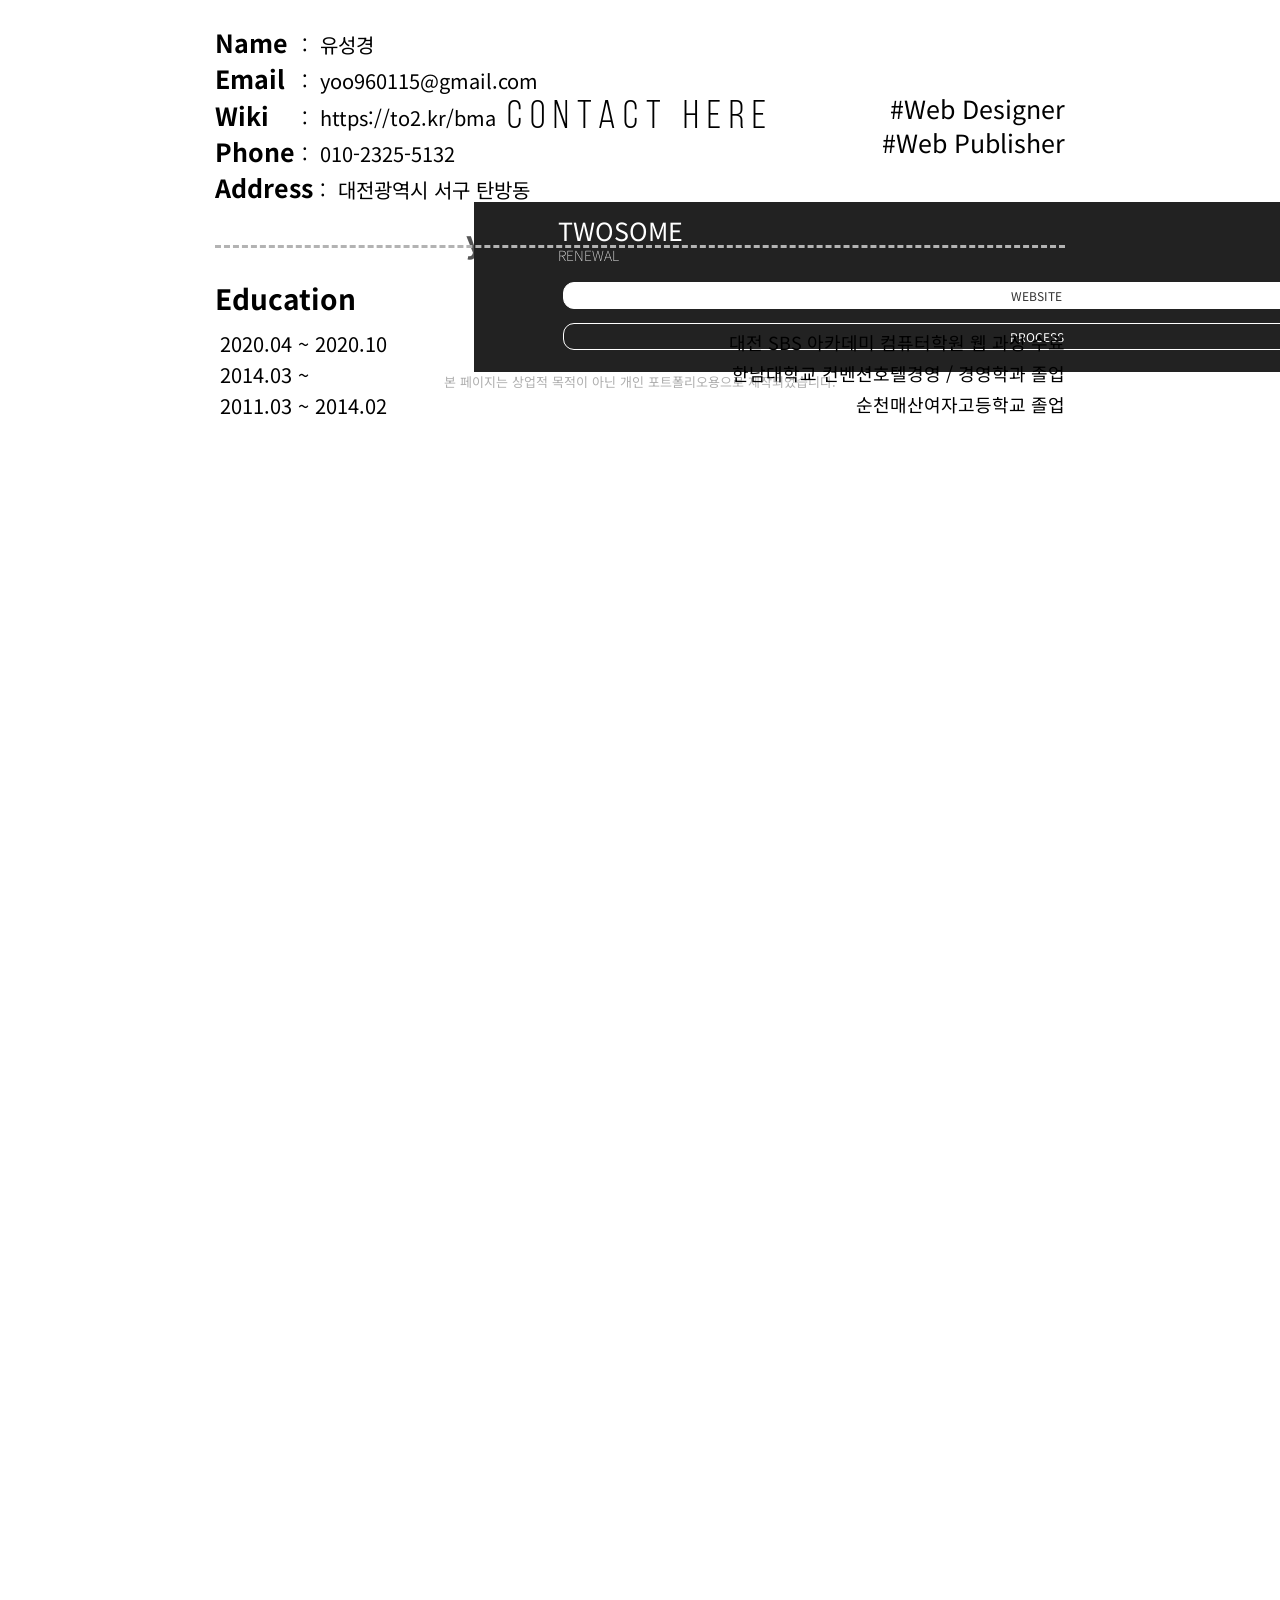
==== commit 0fba40ed: "연락처 수정" ====
--- a/index.html
+++ b/index.html
@@ -222,7 +222,7 @@
                 </div>
                 <div class="bn1 bn aiSmart">
                     <div class="mockup-box">
-                        <img src="https://cdn.jsdelivr.net/gh/Sung-kyung/portfolio/resources/image/codingparty.png"
+                        <img src="https://cdn.jsdelivr.net/gh/Sung-kyung/portfolio/resources/image/aiSmart.png"
                             alt="no">
                         <ul class="participation">
                             <li>디자인 : 70%</li>
@@ -357,7 +357,7 @@
     <div class="page-5">
         <!-- <img src="https://cdn.jsdelivr.net/gh/Sung-kyung/portfolio/resources/image/pf_designPage.jpg" alt=""> -->
         <img src="https://cdn.jsdelivr.net/gh/Sung-kyung/portfolio/resources/image/design_1.jpg" alt="1">
-        <img src="https://cdn.jsdelivr.net/gh/Sung-kyung/portfolio/resources/image/design_2.jpg" alt="2">
+        <img src="https://cdn.jsdelivr.net/gh/Sung-kyung/portfolio/resources/image/design_2.jpg" alt="2" style="padding-bottom:5%;">
         <img src="https://cdn.jsdelivr.net/gh/Sung-kyung/portfolio/resources/image/design_3.jpg" alt="3">
         <img src="https://cdn.jsdelivr.net/gh/Sung-kyung/portfolio/resources/image/design_4.jpg" alt="4">
         <img src="https://cdn.jsdelivr.net/gh/Sung-kyung/portfolio/resources/image/design_5.jpg" alt="5">
@@ -467,9 +467,9 @@
                 <div class="con-txt">CONTACT HERE</div>
             </div>
         </div>
-        <div class="contact-bottom flex flex-jc-c flex-ai-c">
-            <div class="hp flex-ai-c"><i class="fas fa-phone-alt"></i><span class="flex-ai-c">010-2325-5132</span></div>
-            <div class="gmail flex-ai-c"><i class="far fa-envelope"></i><span class="flex-ai-c">yoo960115@gmail.com</span></div>
+        <div class="contact-bottom">
+            <!-- <div class="hp" style="margin:0 auto;"><i class="fas fa-phone-alt"></i><span class="flex-ai-c">010-2325-5132</span></div> -->
+            <div class="gmail"><span class="flex-ai-c">yoo960115@gmail.com</span></div>
         </div>
         <p class="notice">본 페이지는 상업적 목적이 아닌 개인 포트폴리오용으로 제작되었습니다.</p>
     </div>
--- a/resources/css/index.css
+++ b/resources/css/index.css
@@ -1278,19 +1278,29 @@
     text-align: center;
     color: #afafaf;
     padding-bottom: 30px;
-    padding-top: 20px;
+    padding-top: 60px;
     font-size: 13px;
 }
 
-.contact-bottom>div {
+.contact-bottom> .gmail {
     color: #555555;
-    padding-top:50px;
+    padding-top:80px;
     font-weight: bold;
+    margin:0 auto; 
+    text-align: center;
+    height:94px;
+}
+.contact-bottom> .gmail:hover {
+    color:#CEA461;
+    cursor: pointer;
 }
 
 .contact-bottom>div>span {
-    /* font-size: 14px; */
     font-size:30px;
+}
+.contact-bottom> .gmail:hover > span {
+    font-size:25px;
+    transition: all ease .3s;
 }
 
 .contact-bottom>div>i {
